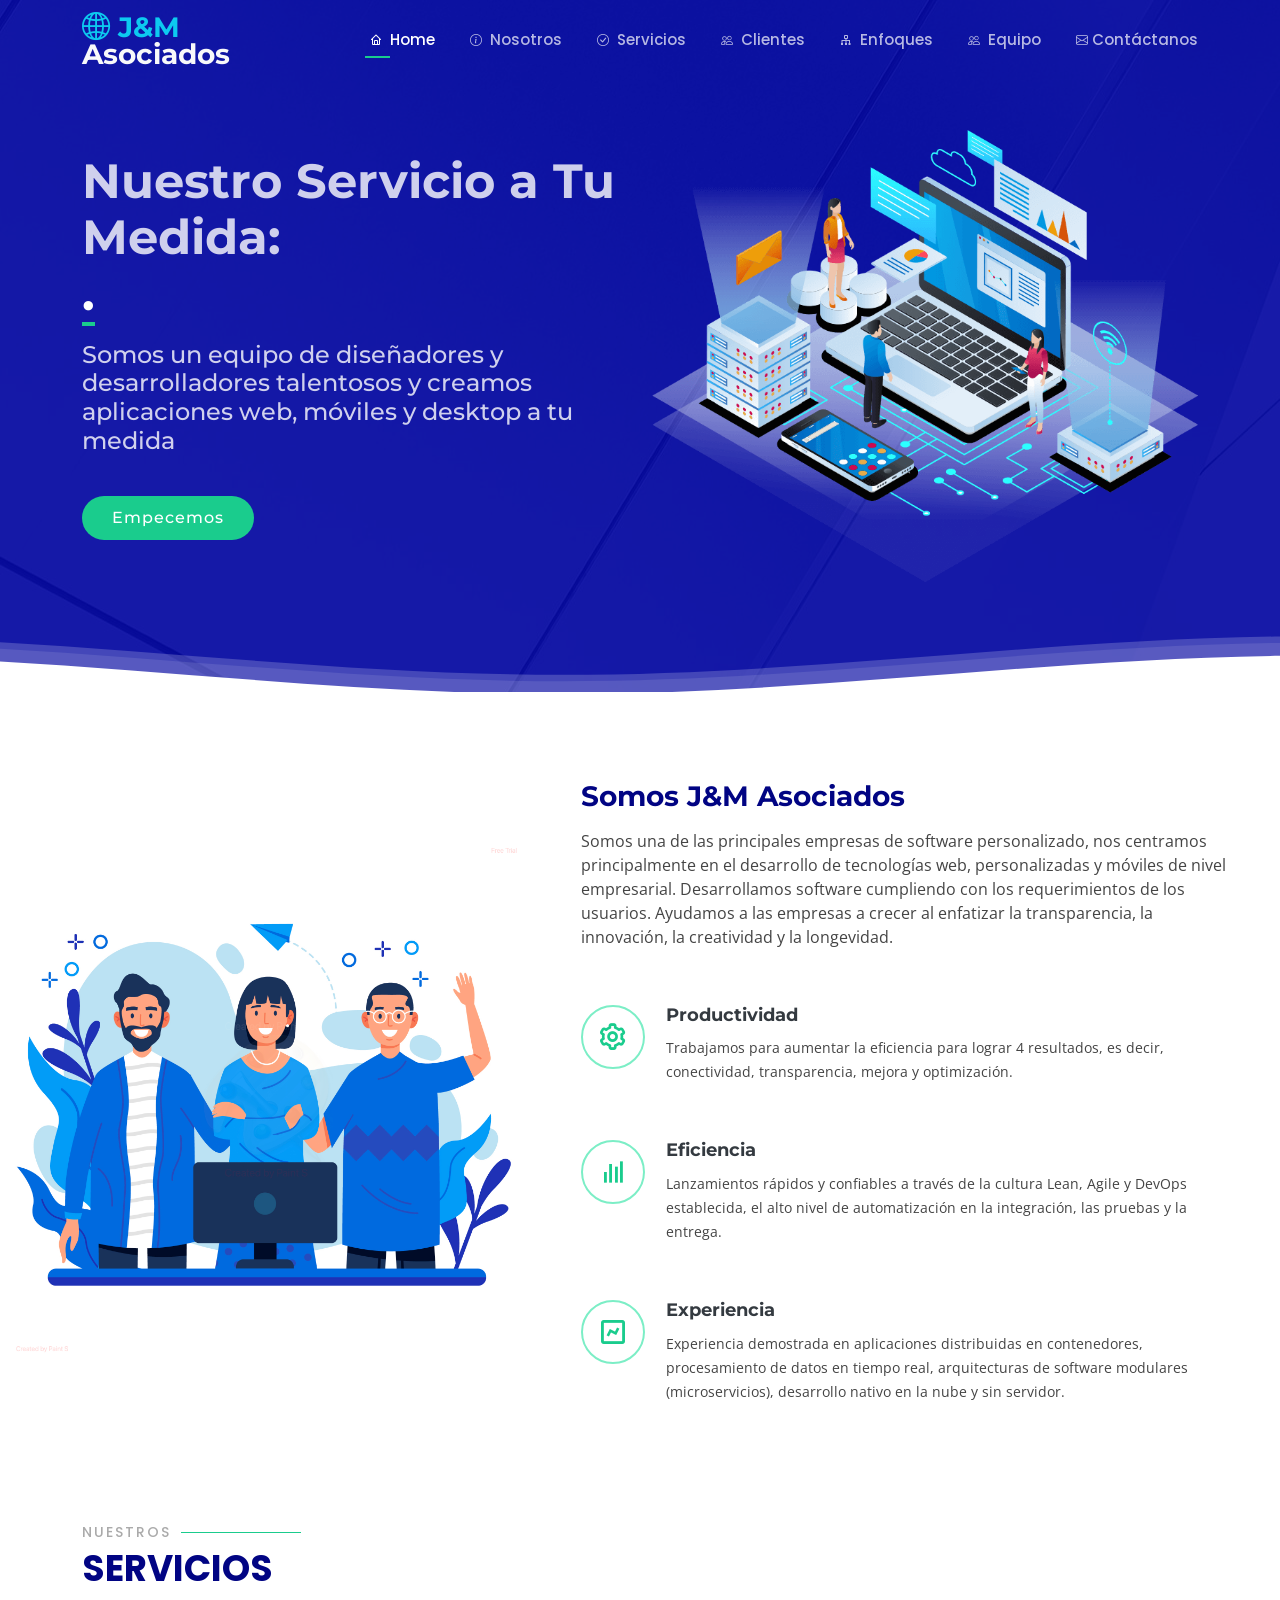
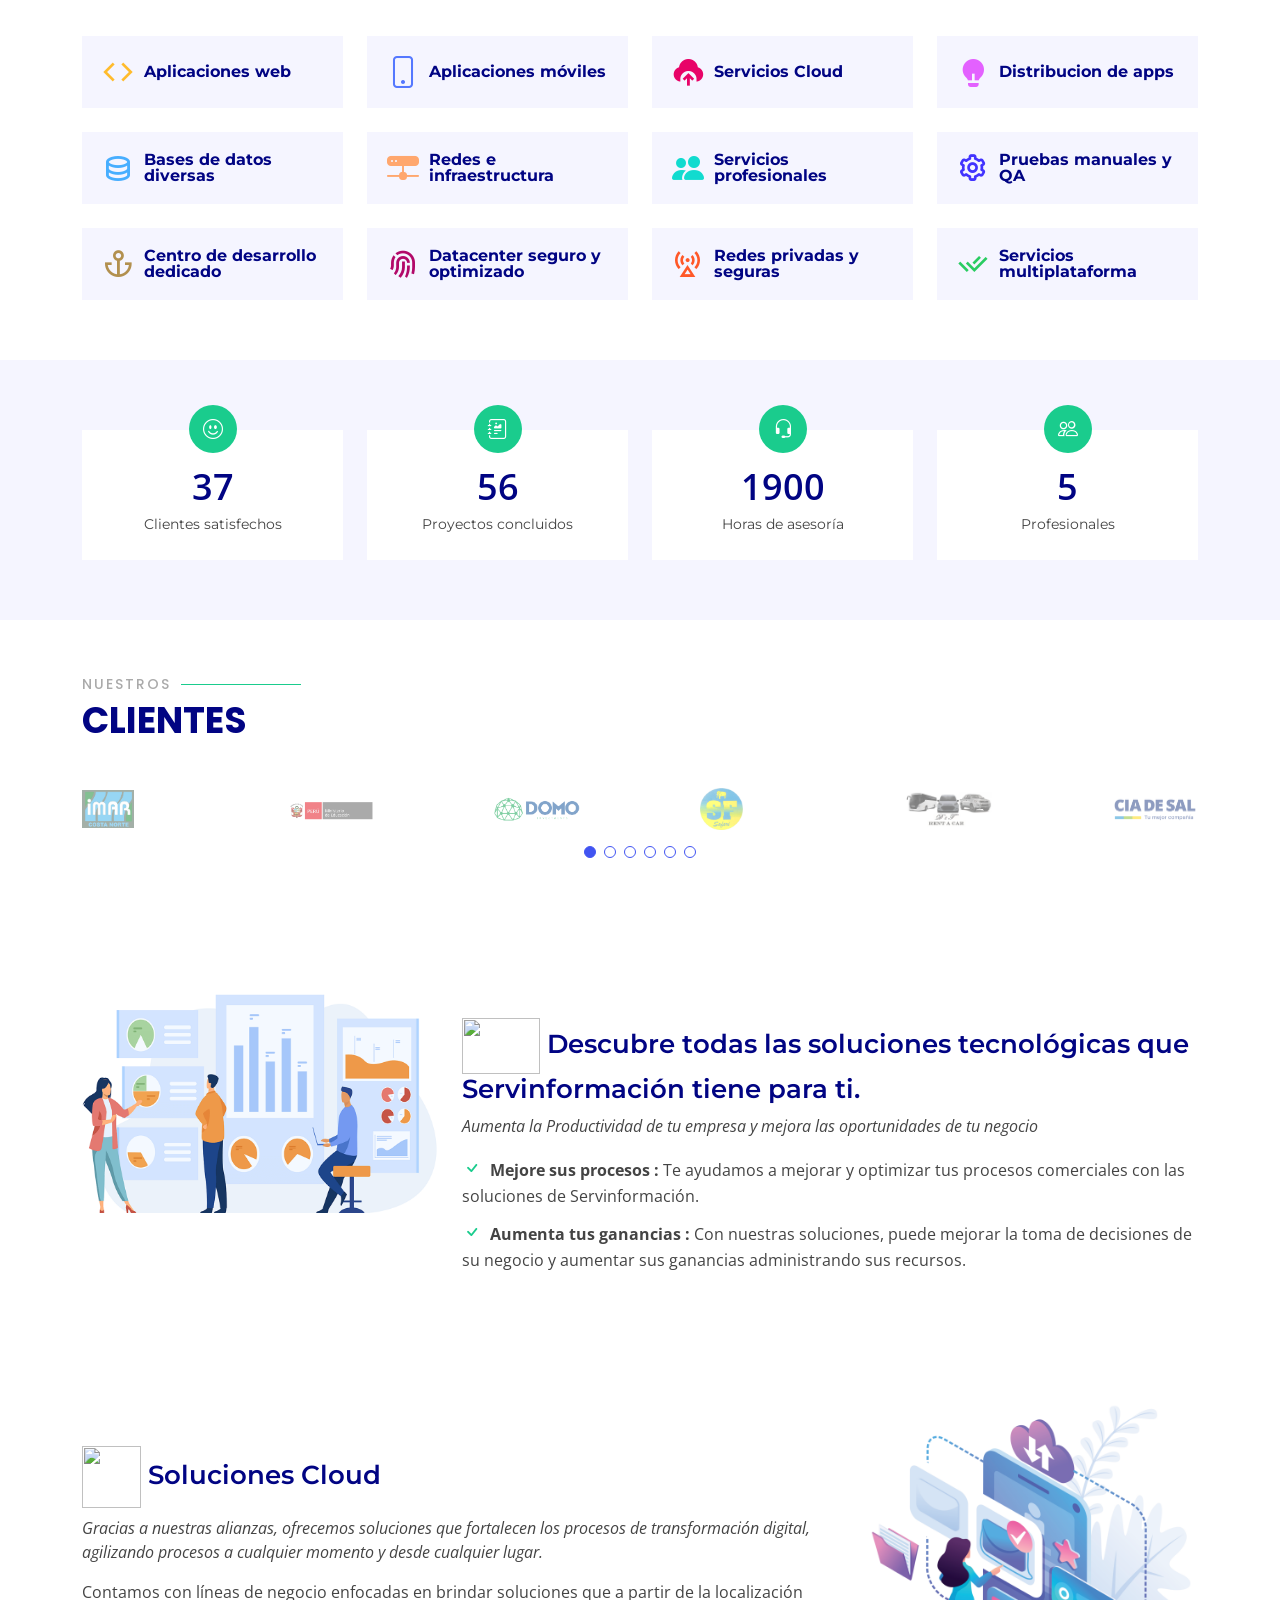
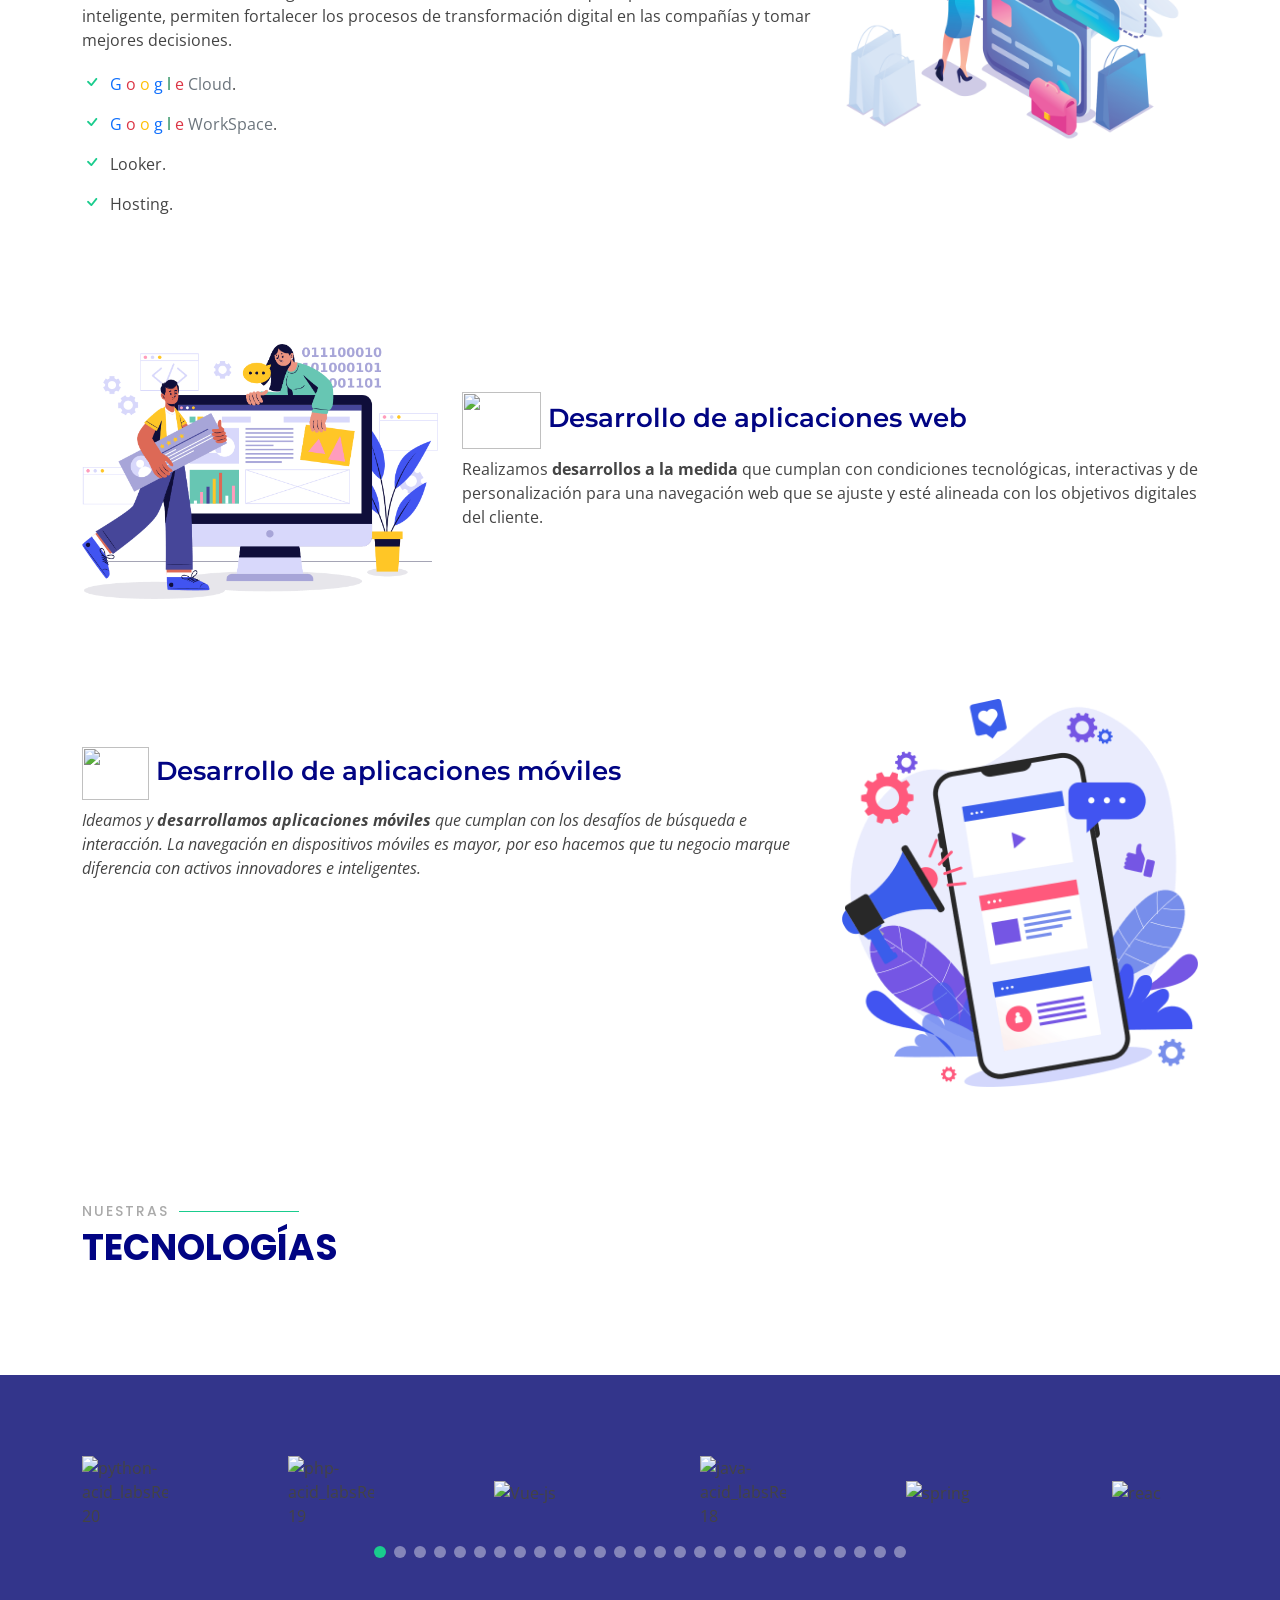
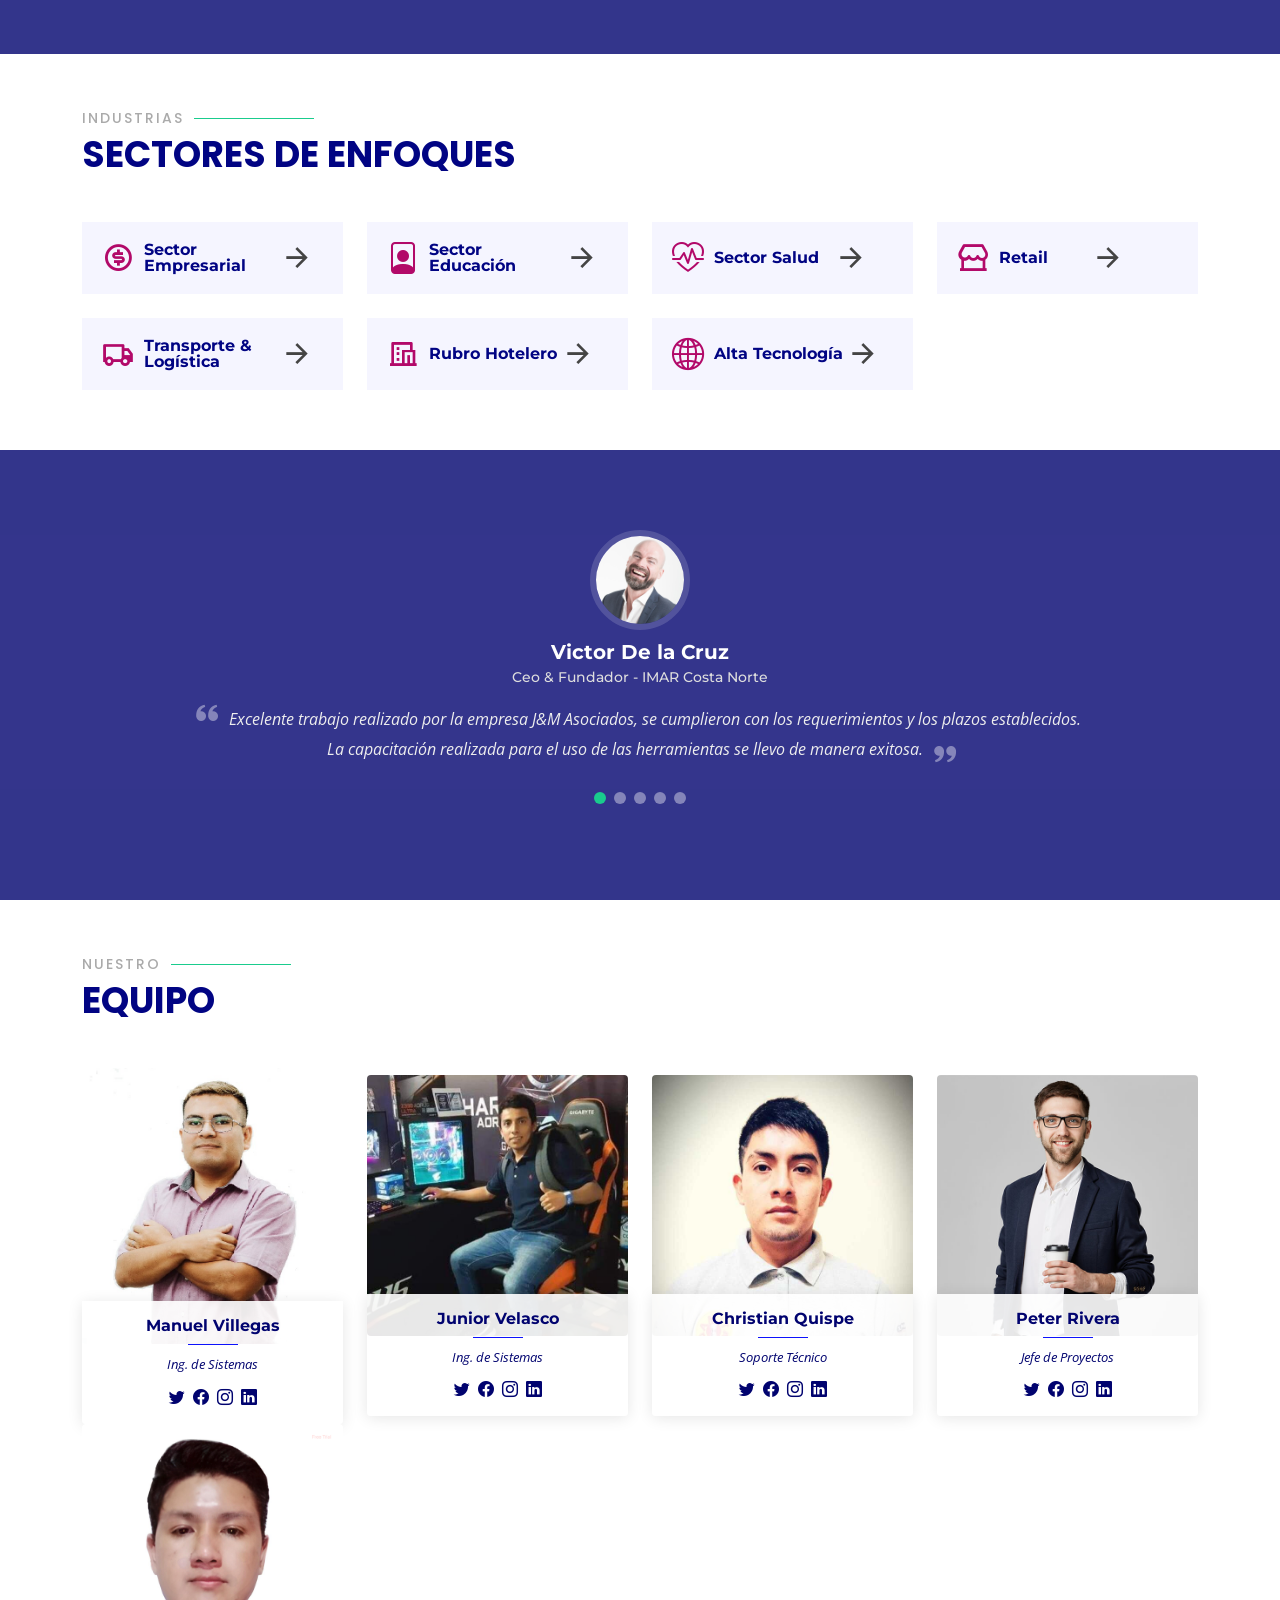
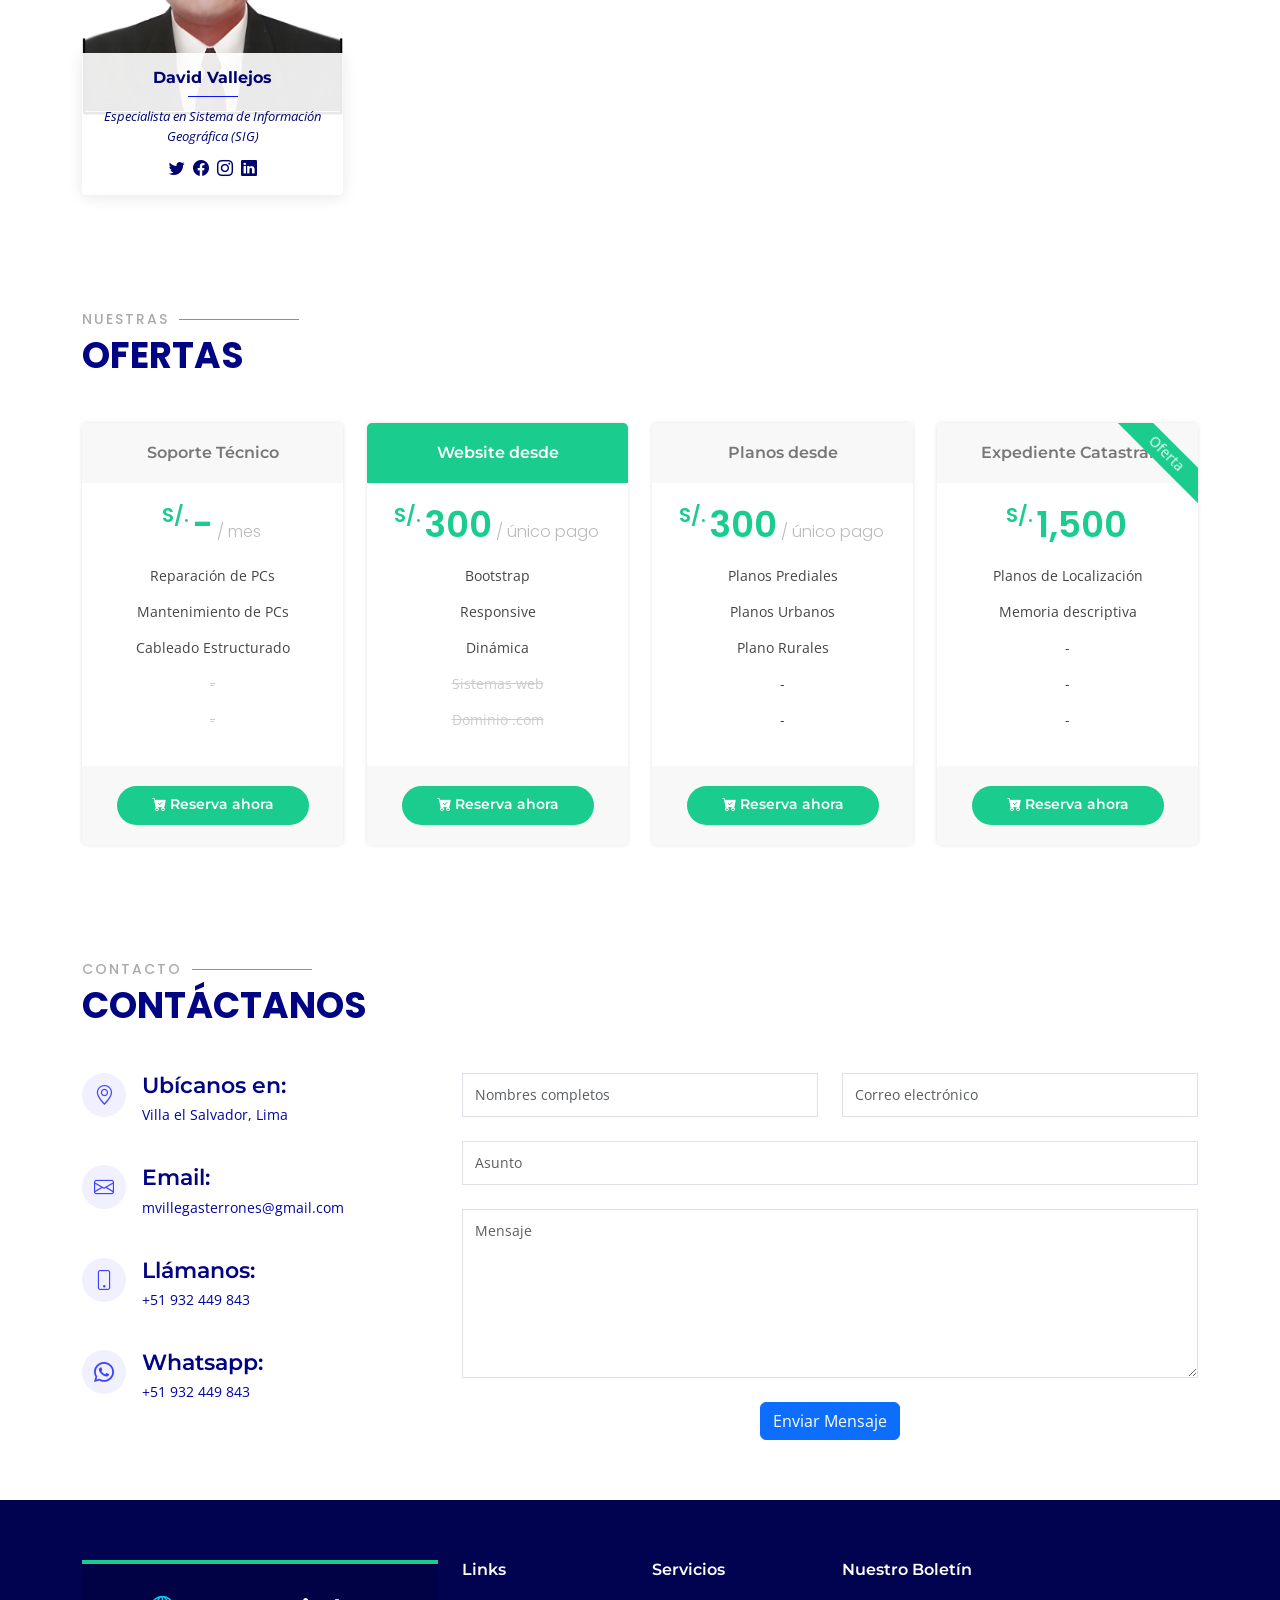
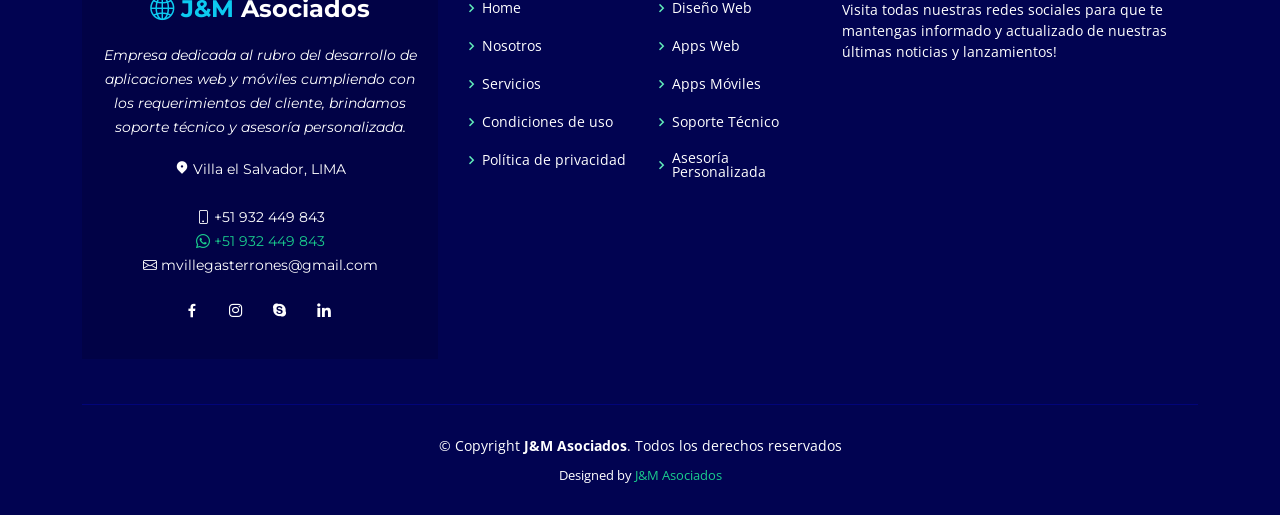
==== index.html @ 2ef1cf20 "Update index.html6" ====
<!DOCTYPE html>
<html lang="en">
<head>
  <!-- Google tag (gtag.js) -->
  <script async src="https://www.googletagmanager.com/gtag/js?id=G-1E6P4DG2W8"></script>
  <script>
    window.dataLayer = window.dataLayer || [];
    function gtag(){dataLayer.push(arguments);}
    gtag('js', new Date());
    gtag('config', 'G-1E6P4DG2W8');
  </script>
  <meta charset="utf-8">
  <meta content="J&M Asociados - Global Solutios" name="description" />
  <meta content="J&M Asociados - Soluciones Tecnológicas" property="og:title" />
  <meta content="Somos J&M Asociado - Global Solution & SolTech" property="og:description" />
  <meta content="assets/img/banner-1.png" property="og:image" />
  <meta content="" property="twitter:title" />
  <meta content="" property="twitter:description" />
  <meta content="assets/img/banner-1.png" property="twitter:image" />
  <meta property="og:type" content="website" />
  <meta content="summary_large_image" name="twitter:card" />
  <meta content="width=device-width, initial-scale=1" name="viewport" />
  <meta content="iykbLtZgGAvzxPObcNdrE7SB-0_AthZneXtanwTZV-g">
  <meta content="width=device-width, initial-scale=1.0" name="viewport">
  <title>J&M Asociados | Home</title>
  <meta content="J&M Asociados, Sistemas integrados, Soluciones Tecnológicas, Soluciones Generales, Asesoría Personalizada" name="keywords">
  <!-- Favicons -->
  <link href="assets/img/icon-logo/jym-icon.png" rel="icon">
  <link href="assets/img/icon-logo/jym-icon.png" rel="apple-touch-icon">
  <!-- Google Fonts -->
  <link
    href="https://fonts.googleapis.com/css?family=Open+Sans:300,300i,400,400i,600,600i,700,700i|Montserrat:300,300i,400,400i,500,500i,600,600i,700,700i|Poppins:300,300i,400,400i,500,500i,600,600i,700,700i" rel="stylesheet">
  <!-- Vendor CSS Files -->
  <link href="assets/vendor/aos/aos.css" rel="stylesheet">
  <link href="assets/vendor/bootstrap/css/bootstrap.min.css" rel="stylesheet">
  <link href="assets/vendor/bootstrap-icons/bootstrap-icons.css" rel="stylesheet">
  <link href="assets/vendor/boxicons/css/boxicons.min.css" rel="stylesheet">
  <link href="assets/vendor/glightbox/css/glightbox.min.css" rel="stylesheet">
  <link href="assets/vendor/remixicon/remixicon.css" rel="stylesheet">
  <link href="assets/vendor/swiper/swiper-bundle.min.css" rel="stylesheet">
  <link href="https://cdn.jsdelivr.net/npm/bootstrap@5.3.0-alpha1/dist/css/bootstrap.min.css" rel="stylesheet">

  <!-- Template Main CSS File -->
  <link href="assets/css/style.css" rel="stylesheet">

  <!-- =======================================================
  * Organizacion : J&M Asociados "Soluciones Generales"
  * Template URL : https://mvillegasterrones.github.io/info.empresa/index.html
  * Author       : Manuel Villegas
  * Creditos     : BootstrapMade.com
  * License      : https://mvillegasterrones.github.io/info.empresa/index.html
  * lastUPD      : 29.03.23
  ======================================================== -->
</head>

<body>

  <!-- ======= Header ======= -->
  <header id="header" class="fixed-top d-flex align-items-center
      header-transparent">
    <div class="container d-flex align-items-center justify-content-between">
      <div class="logo">
        <h1>
          <a href="index.html">
            <span class="text-info">
              <i class="bi bi-globe2 text-info"></i>
              <span class="text-info">J&M</span> <span class="text-light">Asociados</span>
              <!--<img src="assets/img/icon-logo/jym-logo-1.png" style="width: 100px;height: 80px;" alt="">-->
            </span>
          </a>
        </h1>
        <!-- Uncomment below if you prefer to use an image logo -->
        <!-- <a href="index.html"><img src="assets/img/logo.png" alt="" class="img-fluid"></a>-->
      </div>

      <nav id="navbar" class="navbar">
        <ul>
          <li><a class="nav-link scrollto active" href="#hero"><i class="bx
                  bx-home"></i>&nbsp; Home</a></li>
          <li><a class="nav-link scrollto" href="#about"><i class="bi
                  bi-info-circle"></i>&nbsp; Nosotros</a></li>
          <li><a class="nav-link scrollto" href="#features"><i class="bi
                  bi-check-circle"></i>&nbsp; Servicios</a></li>
          <li><a class="nav-link scrollto" href="#clients"><i class="bi
                  bi-people"></i>&nbsp; Clientes</a></li>
          <li><a class="nav-link scrollto" href="#enfoques"><i class="bx
                  bx-sitemap"></i>&nbsp; Enfoques</a></li>
          <li><a class="nav-link scrollto" href="#team"><i class="bi
                  bi-people"></i>&nbsp; Equipo</a></li>
          <!--<li class="dropdown"><a href="#"><span>Drop Down</span> <i class="bi bi-chevron-down"></i></a>
            <ul>
              <li><a href="#">Drop Down 1</a></li>
              <li class="dropdown"><a href="#"><span>Deep Drop Down</span> <i class="bi bi-chevron-right"></i></a>
                <ul>
                  <li><a href="#">Deep Drop Down 1</a></li>
                  <li><a href="#">Deep Drop Down 2</a></li>
                  <li><a href="#">Deep Drop Down 3</a></li>
                  <li><a href="#">Deep Drop Down 4</a></li>
                  <li><a href="#">Deep Drop Down 5</a></li>
                </ul>
              </li>
              <li><a href="#">Drop Down 2</a></li>
              <li><a href="#">Drop Down 3</a></li>
              <li><a href="#">Drop Down 4</a></li>
            </ul>
          </li>-->
          <li><a class="nav-link scrollto" href="#contact"><i class="bi
                  bi-envelope"></i>&nbsp;Contáctanos</a></li>
        </ul>
        <i class="bi bi-list mobile-nav-toggle"></i>
      </nav><!-- .navbar -->

    </div>
  </header><!-- End Header -->

  <!-- ======= Hero Section ======= -->
  <section id="hero">

    <div class="container">
      <div class="row justify-content-between">
        <div class="col-lg-6 pt-5 pt-lg-0 order-2 order-lg-1 d-flex
            align-items-center">
          <div data-aos="zoom-out">
            <!--<h1>Build Your Landing Page With <span>Bootstlander</span></h1>
            <h2>We are team of talented designers making websites with Bootstrap</h2>
            <div class="text-center text-lg-start">
              <a href="#about" class="btn-get-started scrollto">Get Started</a>
            </div>-->
            <h1>Nuestro Servicio a Tu Medida: <br><span class="auto-type">.</span></h1>
            <h2>Somos un equipo de diseñadores y desarrolladores talentosos y creamos
              aplicaciones web, móviles y desktop a tu medida</h2>
            <div class="text-center text-lg-start">
              <a href="#about" class="btn-get-started scrollto">Empecemos</a>
            </div>
          </div>
        </div>
        <div class="col-lg-6 order-1 order-lg-2 hero-img" data-aos="zoom-out" data-aos-delay="300">
          <img src="assets/img/hero-img2.png" class="img-fluid animated" alt="">
        </div>
      </div>
    </div>

    <svg class="hero-waves" xmlns="http://www.w3.org/2000/svg" xmlns:xlink="http://www.w3.org/1999/xlink"
      viewBox="0 24 150 28 " preserveAspectRatio="none">
      <defs>
        <path id="wave-path" d="M-160 44c30 0 58-18 88-18s 58 18 88 18 58-18 88-18 58 18 88 18 v44h-352z">
      </defs>
      <g class="wave1">
        <use xlink:href="#wave-path" x="50" y="3" fill="rgba(255,255,255,.1)">
      </g>
      <g class="wave2">
        <use xlink:href="#wave-path" x="50" y="0" fill="rgba(255,255,255,.2)">
      </g>
      <g class="wave3">
        <use xlink:href="#wave-path" x="50" y="9" fill="#fff">
      </g>
    </svg>

  </section><!-- End Hero -->

  <main id="main">

    <!-- ======= About Section ======= -->
    <section id="about" class="about">
      <div class="container-fluid">

        <div class="row">
          <div class="col-xl-5 col-lg-6 video-box d-flex justify-content-center align-items-stretch" data-aos="fade-right">
            <!--<a href="https://www.youtube.com/watch?v=StpBR2W8G5A" class="glightbox play-btn mb-4"></a>-->
          </div>

          <div class="col-xl-7 col-lg-6 icon-boxes d-flex flex-column
                      align-items-stretch justify-content-center py-5 px-lg-5" data-aos="fade-left">
            <h3>Somos J&M Asociados</h3>
            <p>
              Somos una de las principales empresas de software
              personalizado, nos centramos principalmente en el
              desarrollo de tecnologías web, personalizadas y móviles
              de nivel empresarial. Desarrollamos software cumpliendo
              con los requerimientos de los usuarios. Ayudamos a las
              empresas a crecer al enfatizar la transparencia, la
              innovación, la creatividad y la longevidad.
            </p>

            <div class="icon-box" data-aos="zoom-in" data-aos-delay="100">
              <div class="icon"><i class="bx bx-cog"></i></div>
              <h4 class="title"><a href="javascript:;">Productividad</a></h4>
              <p class="description">
                Trabajamos para aumentar la eficiencia para lograr 4
                resultados, es decir, conectividad, transparencia,
                mejora y optimización.
              </p>
            </div>

            <div class="icon-box" data-aos="zoom-in" data-aos-delay="200">
              <div class="icon"><i class="bx bx-bar-chart"></i></div>
              <h4 class="title"><a href="javascript:;">Eficiencia</a></h4>
              <p class="description">
                Lanzamientos rápidos y confiables a través de la
                cultura Lean, Agile y DevOps establecida, el alto
                nivel de automatización en la integración, las pruebas
                y la entrega.
              </p>
            </div>

            <div class="icon-box" data-aos="zoom-in" data-aos-delay="300">
              <div class="icon"><i class="bx bx-chart"></i></div>
              <h4 class="title"><a href="javascript:;">Experiencia</a></h4>
              <p class="description">
                Experiencia demostrada en aplicaciones distribuidas en
                contenedores, procesamiento de datos en tiempo real,
                arquitecturas de software modulares (microservicios),
                desarrollo nativo en la nube y sin servidor.
              </p>
            </div>

          </div>
        </div>

      </div>
    </section><!-- End About Section -->

    <!-- ======= Features Section ======= -->
    <section id="features" class="features">
      <div class="container">

        <div class="section-title" data-aos="fade-up">
          <h2>Nuestros</h2>
          <p>Servicios</p>
        </div>

        <div class="row" data-aos="fade-left">

          <div class="col-lg-3 col-md-4">
            <div class="icon-box" data-aos="zoom-in" data-aos-delay="50">
              <i class="ri-code-line" style="color: #ffbb2c;"></i>
              <h3><a href="javascript:;">Aplicaciones web</a></h3>
            </div>
          </div>
          <div class="col-lg-3 col-md-4 mt-4 mt-md-0">
            <div class="icon-box" data-aos="zoom-in" data-aos-delay="100">
              <!--<i class="ri-bar-chart-box-line" style="color: #5578ff;"></i>-->
              <i class="bi bi-phone" style="color: #5578ff;"></i>
              <h3><a href="javascript:;">Aplicaciones móviles</a></h3>
            </div>
          </div>
          <div class="col-lg-3 col-md-4 mt-4 mt-md-0">
            <div class="icon-box" data-aos="zoom-in" data-aos-delay="150">
              <!--<i class="ri-calendar-todo-line" style="color: #e80368;"></i>-->
              <i class="ri-upload-cloud-2-fill" style="color:
                          #e80368;"></i>
              <h3><a href="javascript:;">Servicios Cloud</a></h3>
            </div>
          </div>
          <div class="col-lg-3 col-md-4 mt-4 mt-lg-0">
            <div class="icon-box" data-aos="zoom-in" data-aos-delay="200">
              <!--<i class="ri-paint-brush-line" style="color: #e361ff;"></i>-->
              <i class="ri-lightbulb-fill" style="color: #e361ff;"></i>
              <h3><a href="javascript:;">Distribucion de apps</a></h3>
            </div>
          </div>
          <div class="col-lg-3 col-md-4 mt-4">
            <div class="icon-box" data-aos="zoom-in" data-aos-delay="250">
              <i class="ri-database-2-line" style="color: #47aeff;"></i>
              <h3><a href="javascript:;">Bases de datos diversas</a></h3>
            </div>
          </div>
          <div class="col-lg-3 col-md-4 mt-4">
            <div class="icon-box" data-aos="zoom-in" data-aos-delay="300">
              <!--<i class="ri-gradienter-line" style="color: #ffa76e;"></i>-->
              <i class="bi bi-hdd-network-fill" style="color:
                          #ffa76e;"></i>
              <h3><a href="javascript:;">Redes e infraestructura</a></h3>
            </div>
          </div>
          <div class="col-lg-3 col-md-4 mt-4">
            <div class="icon-box" data-aos="zoom-in" data-aos-delay="350">
              <!--<i class="ri-file-list-3-line" style="color: #11dbcf;"></i>-->
              <i class="bi bi-people-fill" style="color: #11dbcf;"></i>
              <h3><a href="javascript:;">Servicios profesionales</a></h3>
            </div>
          </div>
          <div class="col-lg-3 col-md-4 mt-4">
            <div class="icon-box" data-aos="zoom-in" data-aos-delay="400">
              <!--<i class="ri-price-tag-2-line" style="color: #4233ff;"></i>-->
              <i class="bx bx-cog" style="color: #4233ff;"></i>
              <h3><a href="javascript:;">Pruebas manuales y QA</a></h3>
            </div>
          </div>
          <div class="col-lg-3 col-md-4 mt-4">
            <div class="icon-box" data-aos="zoom-in" data-aos-delay="450">
              <i class="ri-anchor-line" style="color: #b2904f;"></i>
              <h3><a href="javascript:;">Centro de desarrollo dedicado</a></h3>
            </div>
          </div>
          <div class="col-lg-3 col-md-4 mt-4">
            <div class="icon-box" data-aos="zoom-in" data-aos-delay="500">
              <i class="ri-fingerprint-line" style="color: #b20969;"></i>
              <h3><a href="javascript:;">Datacenter seguro y
                  optimizado</a></h3>
            </div>
          </div>
          <div class="col-lg-3 col-md-4 mt-4">
            <div class="icon-box" data-aos="zoom-in" data-aos-delay="550">
              <i class="ri-base-station-line" style="color: #ff5828;"></i>
              <h3><a href="javascript:;">Redes privadas y seguras</a></h3>
            </div>
          </div>
          <div class="col-lg-3 col-md-4 mt-4">
            <div class="icon-box" data-aos="zoom-in" data-aos-delay="600">
              <i class="ri-check-double-fill" style="color: #29cc61;"></i>
              <h3><a href="javascript:;">Servicios multiplataforma</a></h3>
            </div>
          </div>
        </div>

      </div>
    </section><!-- End Features Section -->

    <!-- ======= Counts Section ======= -->
    <section id="counts" class="counts">
      <div class="container">

        <div class="row" data-aos="fade-up">

          <div class="col-lg-3 col-md-6">
            <div class="count-box">
              <i class="bi bi-emoji-smile"></i>
              <span data-purecounter-start="0" data-purecounter-end="37" data-purecounter-duration="1"
                class="purecounter"></span>
              <p>Clientes satisfechos</p>
            </div>
          </div>

          <div class="col-lg-3 col-md-6 mt-5 mt-md-0">
            <div class="count-box">
              <i class="bi bi-journal-richtext"></i>
              <span data-purecounter-start="0" data-purecounter-end="56" data-purecounter-duration="1"
                class="purecounter"></span>
              <p>Proyectos concluidos</p>
            </div>
          </div>

          <div class="col-lg-3 col-md-6 mt-5 mt-lg-0">
            <div class="count-box">
              <i class="bi bi-headset"></i>
              <span data-purecounter-start="0" data-purecounter-end="1900" data-purecounter-duration="1"
                class="purecounter"></span>
              <p>Horas de asesoría</p>
            </div>
          </div>

          <div class="col-lg-3 col-md-6 mt-5 mt-lg-0">
            <div class="count-box">
              <i class="bi bi-people"></i>
              <span data-purecounter-start="0" data-purecounter-end="5" data-purecounter-duration="1"
                class="purecounter"></span>
              <p>Profesionales</p>
            </div>
          </div>

        </div>

      </div>
    </section><!-- End Counts Section -->

    <section id="clients" class="clients">
      <div class="container" data-aos="fade-up">
        <div class="section-title" data-aos="fade-up">
          <h2>Nuestros</h2>
          <p>Clientes</p>
        </div>
        <div class="clients-slider swiper">
          <div class="swiper-wrapper align-items-center">

            <div class="swiper-slide"><img src="assets/img/imar-lg-1.png" class="img-fluid" alt="imar cn" style="width: 60%; height: auto;"></div>
            <div class="swiper-slide"><img src="assets/img/minedu-lg-2.png" class="img-fluid" alt="minedu"></div>
            <div class="swiper-slide"><img src="assets/img/domo-lg-2.png" class="img-fluid" alt="domo"></div>
            <div class="swiper-slide"><img src="assets/img/safari-lg-1.png" class="img-fluid" alt="safari" style="width: 50%; height: auto;"></div>
            <div class="swiper-slide"><img src="assets/img/dathisa-lg-2.png" class="img-fluid" alt="dathisa"></div>
            <div class="swiper-slide"><img src="assets/img/cia-lg-1.png" class="img-fluid" alt="cia"></div>

          </div>
          <div class="swiper-pagination"></div>
        </div>
      </div>
    </section><!-- End Clients Section -->

    <!-- ======= Details Section ======= -->
    <section id="details" class="details">
      <div class="container">

        <div class="row content">
          <div class="col-md-4" data-aos="fade-right">
            <img src="assets/img/details-11.png" class="img-fluid" alt="">
          </div>
          <div class="col-md-8 pt-4" data-aos="fade-up">
            <h3>
              <img decoding="async" width="78" height="56"
                src="https://weareacidlabs.com/wp-content/uploads/2022/09/proyectos-y-apicaciones-acid-labs5.svg"
                class="attachment-full size-full" alt="" loading="lazy">
              Descubre todas las soluciones tecnológicas que
              Servinformación tiene para ti.
            </h3>
            <p class="fst-italic">
              Aumenta la Productividad de tu empresa y mejora las
              oportunidades de tu negocio
            </p>
            <ul>
              <li><i class="bi bi-check"></i> <b>Mejore sus procesos :
                </b> Te ayudamos a mejorar y optimizar tus procesos
                comerciales con las soluciones de Servinformación.</li>
              <li><i class="bi bi-check"></i> <b>Aumenta tus ganancias
                  : </b> Con nuestras soluciones, puede mejorar la
                toma de decisiones de su negocio y aumentar sus
                ganancias administrando sus recursos.</li>
            </ul>
          </div>
        </div>

        <div class="row content">
          <div class="col-md-4 order-1 order-md-2" data-aos="fade-left">
            <img src="assets/img/details-2.png" class="img-fluid" alt="">
          </div>
          <div class="col-md-8 pt-5 order-2 order-md-1" data-aos="fade-up">
            <h3>
              <img decoding="async" width="59" height="62"
                src="https://weareacidlabs.com/wp-content/uploads/2022/09/proyectos-y-apicaciones-acid-labs7.svg"
                class="attachment-full size-full" alt="" loading="lazy">
              Soluciones Cloud
            </h3>
            <p class="fst-italic">
              Gracias a nuestras alianzas, ofrecemos soluciones que
              fortalecen los procesos de transformación digital,
              agilizando procesos a cualquier momento y desde
              cualquier lugar.
            </p>
            <p>
              Contamos con líneas de negocio enfocadas en brindar
              soluciones que a partir de la localización inteligente,
              permiten fortalecer los procesos de transformación
              digital en las compañías y tomar mejores decisiones.
            </p>
            <ul>
              <li><i class="bi bi-check"></i>
                <span class="text-primary">G</span>
                <span class="text-danger">o</span>
                <span class="text-warning">o</span>
                <span class="text-primary">g</span>
                <span class="text-success">l</span>
                <span class="text-danger">e</span>
                <span class="text-secondary">Cloud</span>.</li>
              <li><i class="bi bi-check"></i>
                <span class="text-primary">G</span>
                <span class="text-danger">o</span>
                <span class="text-warning">o</span>
                <span class="text-primary">g</span>
                <span class="text-success">l</span>
                <span class="text-danger">e</span>
                <span class="text-secondary">WorkSpace</span>.</li>
              <li><i class="bi bi-check"></i> Looker.</li>
              <li><i class="bi bi-check"></i> Hosting.</li>
            </ul>
          </div>
        </div>

        <div class="row content">
          <div class="col-md-4" data-aos="fade-right">
            <img src="assets/img/details-22.png" class="img-fluid" alt="">
          </div>
          <div class="col-md-8 pt-5" data-aos="fade-up">
            <h3><img decoding="async" width="79" height="57"
                src="https://weareacidlabs.com/wp-content/uploads/2022/09/proyectos-y-apicaciones-acid-labs8.svg"
                class="attachment-full size-full" alt="" loading="lazy"> Desarrollo de aplicaciones web</h3>
            <p>Realizamos <b>desarrollos a la medida</b> que cumplan
              con condiciones tecnológicas, interactivas y de
              personalización para una navegación web que se ajuste y
              esté alineada con los objetivos digitales del cliente.</p>
            <!--<ul>
              <li><i class="bi bi-check"></i> Ullamco laboris nisi ut aliquip ex ea commodo consequat.</li>
              <li><i class="bi bi-check"></i> Duis aute irure dolor in reprehenderit in voluptate velit.</li>
              <li><i class="bi bi-check"></i> Facilis ut et voluptatem aperiam. Autem soluta ad fugiat.</li>
            </ul>
            <p>
              Qui consequatur temporibus. Enim et corporis sit sunt harum praesentium suscipit ut voluptatem. Et nihil magni debitis consequatur est.
            </p>
            <p>
              Suscipit enim et. Ut optio esse quidem quam reiciendis esse odit excepturi. Vel dolores rerum soluta explicabo vel fugiat eum non.
            </p>-->
          </div>
        </div>

        <div class="row content">
          <div class="col-md-4 order-1 order-md-2" data-aos="fade-left">
            <img src="assets/img/details-333.png" class="img-fluid" alt="">
          </div>
          <div class="col-md-8 pt-5 order-2 order-md-1" data-aos="fade-up">
            <h3>
              <img decoding="async" width="67" height="53"
                src="https://weareacidlabs.com/wp-content/uploads/2022/09/proyectos-y-apicaciones-acid-labs6.svg"
                class="attachment-full size-full" alt="" loading="lazy">
              Desarrollo de aplicaciones móviles
            </h3>
            <p class="fst-italic">
              Ideamos y <b>desarrollamos aplicaciones móviles</b> que
              cumplan con los desafíos de búsqueda e interacción. La
              navegación en dispositivos móviles es mayor, por eso
              hacemos que tu negocio marque diferencia con activos
              innovadores e inteligentes.
            </p>
            <!--<p>
              Ullamco laboris nisi ut aliquip ex ea commodo consequat. Duis aute irure dolor in reprehenderit in voluptate
              velit esse cillum dolore eu fugiat nulla pariatur. Excepteur sint occaecat cupidatat non proident, sunt in
              culpa qui officia deserunt mollit anim id est laborum
            </p>
            <ul>
              <li><i class="bi bi-check"></i> Et praesentium laboriosam architecto nam .</li>
              <li><i class="bi bi-check"></i> Eius et voluptate. Enim earum tempore aliquid. Nobis et sunt consequatur. Aut repellat in numquam velit quo dignissimos et.</li>
              <li><i class="bi bi-check"></i> Facilis ut et voluptatem aperiam. Autem soluta ad fugiat.</li>
            </ul>-->
          </div>
        </div>

      </div>
    </section><!-- End Details Section -->

    <section id="tecnologias" class="clients mb-0">
      <div class="container" data-aos="fade-up">
        <div class="section-title" data-aos="fade-up">
          <h2 class="">Nuestras</h2>
          <p class="">Tecnologías</p>
        </div>
      </div>
    </section>
    <section id="tecnologias" class="testimonials mt-0">
      <div class="container" data-aos="fade-up">
        <!--<div class="section-title" data-aos="fade-up">
          <h2 class="text-secondary">Conoce</h2>
          <p class="text-white">Nuestras tecnologías digitales</p>
        </div>-->
        <div class="clients-slider swiper">
          <div class="swiper-wrapper align-items-center">

            <div class="swiper-slide">
              <img decoding="async"
                src="https://weareacidlabs.com/wp-content/uploads/2022/09/python-acid_labsRecurso-20.svg"
                class="img-fluid" alt="python-acid_labsRecurso 20">
            </div>
            <div class="swiper-slide">
              <img decoding="async"
                src="https://weareacidlabs.com/wp-content/uploads/2022/09/php-acid_labsRecurso-19.svg"
                alt="php-acid_labsRecurso 19" class="img-fluid" alt="">
            </div>
            <div class="swiper-slide">
              <img decoding="async"
                src="https://weareacidlabs.com/wp-content/uploads/2022/09/vue-js-acid_labsRecurso-19.svg"
                class="img-fluid" alt="Vue-js">
            </div>
            <div class="swiper-slide">
              <img decoding="async"
                src="https://weareacidlabs.com/wp-content/uploads/2022/09/java-acid_labsRecurso-18.svg"
                alt="java-acid_labsRecurso 18" class="img-fluid" alt="java">
            </div>
            <div class="swiper-slide">
              <img decoding="async"
                src="https://weareacidlabs.com/wp-content/uploads/2022/09/sping-boot-acid_labsRecurso-17.svg"
                class="img-fluid" alt="spring">
            </div>
            <div class="swiper-slide">
              <img decoding="async"
                src="https://weareacidlabs.com/wp-content/uploads/2022/09/react_acid_labsRecurso-16.svg"
                class="img-fluid" alt="reac">
            </div>
            <div class="swiper-slide">
              <img decoding="async"
                src="https://weareacidlabs.com/wp-content/uploads/2022/09/node-js-acid_labsRecurso-23.svg"
                class="img-fluid" alt="">
            </div>
            <div class="swiper-slide">
              <img decoding="async"
                src="https://weareacidlabs.com/wp-content/uploads/2022/09/net-acid_labsRecurso-22.svg" class="img-fluid"
                alt="">
            </div>
            <div class="swiper-slide">
              <img decoding="async"
                src="https://weareacidlabs.com/wp-content/uploads/2022/09/angular-acid_labsRecurso-21.svg"
                class="img-fluid" alt="">
            </div>
            <div class="swiper-slide">
              <img decoding="async"
                src="https://weareacidlabs.com/wp-content/uploads/2022/09/python-acid_labsRecurso-20.svg"
                class="img-fluid" alt="">
            </div>
            <div class="swiper-slide">
              <img decoding="async"
                src="https://weareacidlabs.com/wp-content/uploads/2022/09/php-acid_labsRecurso-19.svg" class="img-fluid"
                alt="">
            </div>
            <div class="swiper-slide">
              <img decoding="async"
                src="https://weareacidlabs.com/wp-content/uploads/2022/09/vue-js-acid_labsRecurso-19.svg"
                class="img-fluid" alt="">
            </div>
            <div class="swiper-slide">
              <img decoding="async"
                src="https://weareacidlabs.com/wp-content/uploads/2022/09/java-acid_labsRecurso-18.svg"
                class="img-fluid" alt="">
            </div>
            <div class="swiper-slide">
              <img decoding="async"
                src="https://weareacidlabs.com/wp-content/uploads/2022/09/sping-boot-acid_labsRecurso-17.svg"
                class="img-fluid" alt="">
            </div>
            <div class="swiper-slide">
              <img decoding="async"
                src="https://weareacidlabs.com/wp-content/uploads/2022/09/react_acid_labsRecurso-16.svg"
                class="img-fluid" alt="">
            </div>
            <div class="swiper-slide">
              <img decoding="async"
                src="https://weareacidlabs.com/wp-content/uploads/2022/09/node-js-acid_labsRecurso-23.svg"
                class="img-fluid" alt="">
            </div>
            <div class="swiper-slide">
              <img decoding="async"
                src="https://weareacidlabs.com/wp-content/uploads/2022/09/net-acid_labsRecurso-22.svg" class="img-fluid"
                alt="">
            </div>
            <div class="swiper-slide">
              <img decoding="async"
                src="https://weareacidlabs.com/wp-content/uploads/2022/09/angular-acid_labsRecurso-21.svg"
                class="img-fluid" alt="">
            </div>
            <div class="swiper-slide">
              <img decoding="async"
                src="https://weareacidlabs.com/wp-content/uploads/2022/09/python-acid_labsRecurso-20.svg"
                class="img-fluid" alt="">
            </div>
            <div class="swiper-slide">
              <img decoding="async"
                src="https://weareacidlabs.com/wp-content/uploads/2022/09/php-acid_labsRecurso-19.svg" class="img-fluid"
                alt="">
            </div>
            <div class="swiper-slide">
              <img decoding="async"
                src="https://weareacidlabs.com/wp-content/uploads/2022/09/vue-js-acid_labsRecurso-19.svg"
                class="img-fluid" alt="">
            </div>
            <div class="swiper-slide">
              <img src="./assets/img/autocad-1.png" class="img-fluid" alt="autocad-1">
            </div>
            <div class="swiper-slide">
              <img src="./assets/img/autocad-2.png" class="img-fluid" alt="autocad-2">
            </div>
            <div class="swiper-slide text-white">
              <img src="./assets/img/qgis-1.png" style="width: 60%;
                          height: auto;" class="img-fluid" alt="qgis-1">QGis
            </div>
            <div class="swiper-slide">
              <img src="./assets/img/gmapper-1.png" style="width: 60%;
                          height: auto;" class="img-fluid" alt="gmapper1-1">
            </div>
            <div class="swiper-slide text-white">
              <img src="./assets/img/gmaps.png" style="width: 50%;
                          height: auto;" class="img-fluid" alt="gmaps-1">
              GMaps
            </div>
            <div class="swiper-slide">
              <img src="./assets/img/agis-1.png" style="width: 60%;
                          height: auto;" class="img-fluid" alt="agis-1">
            </div>

          </div>
          <div class="swiper-pagination"></div>
        </div>
      </div>
    </section><!-- End Clients Section -->

    <!--<style>
      .elementor-widget-image-carousel .swiper-container{position:static}.elementor-widget-image-carousel .swiper-container .swiper-slide figure{line-height:inherit}.elementor-widget-image-carousel .swiper-slide{text-align:center}.elementor-image-carousel-wrapper:not(.swiper-container-initialized) .swiper-slide{max-width:calc(100% / var(--e-image-carousel-slides-to-show, 3))}</style>

    <div class="elementor-widget-container bg-success">
					<div class="elementor-image-carousel-wrapper swiper-container swiper-container-initialized swiper-container-horizontal" dir="ltr">
			<div class="elementor-image-carousel swiper-wrapper" style="transform: translate3d(-1800px, 0px, 0px); transition-duration: 0ms;"><div class="swiper-slide swiper-slide-duplicate swiper-slide-duplicate-prev" data-swiper-slide-index="3" style="width: 80px; margin-right: 100px;"><figure class="swiper-slide-inner"><img decoding="async" class="swiper-slide-image" src=""></figure></div><div class="swiper-slide swiper-slide-duplicate swiper-slide-duplicate-active" data-swiper-slide-index="4" style="width: 80px; margin-right: 100px;"><figure class="swiper-slide-inner"><img decoding="async" class="swiper-slide-image" src="" alt="php-acid_labsRecurso 19"></figure></div><div class="swiper-slide swiper-slide-duplicate swiper-slide-duplicate-next" data-swiper-slide-index="5" style="width: 80px; margin-right: 100px;"><figure class="swiper-slide-inner"><img decoding="async" class="swiper-slide-image" src="" alt="vue-js-acid_labsRecurso 19"></figure></div><div class="swiper-slide swiper-slide-duplicate" data-swiper-slide-index="6" style="width: 80px; margin-right: 100px;"><figure class="swiper-slide-inner"><img decoding="async" class="swiper-slide-image" src=""></figure></div><div class="swiper-slide swiper-slide-duplicate" data-swiper-slide-index="7" style="width: 80px; margin-right: 100px;"><figure class="swiper-slide-inner"><img decoding="async" class="swiper-slide-image" src="" alt="sping-boot-acid_labsRecurso 17"></figure></div><div class="swiper-slide swiper-slide-duplicate" data-swiper-slide-index="8" style="width: 80px; margin-right: 100px;"><figure class="swiper-slide-inner"><img decoding="async" class="swiper-slide-image" src="" alt="react_acid_labsRecurso 16"></figure></div>
								<div class="swiper-slide" data-swiper-slide-index="0" style="width: 80px; margin-right: 100px;"><figure class="swiper-slide-inner"><img decoding="async" class="swiper-slide-image" src="" alt="node-js-acid_labsRecurso 23"></figure></div><div class="swiper-slide" data-swiper-slide-index="1" style="width: 80px; margin-right: 100px;"><figure class="swiper-slide-inner"><img decoding="async" class="swiper-slide-image" src="" alt=".net-acid_labsRecurso 22"></figure></div><div class="swiper-slide" data-swiper-slide-index="2" style="width: 80px; margin-right: 100px;"><figure class="swiper-slide-inner"><img decoding="async" class="swiper-slide-image" src="" alt="angular-acid_labsRecurso 21"></figure></div><div class="swiper-slide swiper-slide-prev" data-swiper-slide-index="3" style="width: 80px; margin-right: 100px;"><figure class="swiper-slide-inner"><img decoding="async" class="swiper-slide-image" src="" alt="python-acid_labsRecurso 20"></figure></div><div class="swiper-slide swiper-slide-active" data-swiper-slide-index="4" style="width: 80px; margin-right: 100px;"><figure class="swiper-slide-inner"><img decoding="async" class="swiper-slide-image" src="" alt="php-acid_labsRecurso 19"></figure></div><div class="swiper-slide swiper-slide-next" data-swiper-slide-index="5" style="width: 80px; margin-right: 100px;"><figure class="swiper-slide-inner"><img decoding="async" class="swiper-slide-image" src="" alt="vue-js-acid_labsRecurso 19"></figure></div><div class="swiper-slide" data-swiper-slide-index="6" style="width: 80px; margin-right: 100px;"><figure class="swiper-slide-inner"><img decoding="async" class="swiper-slide-image" src="" alt="java-acid_labsRecurso 18"></figure></div><div class="swiper-slide" data-swiper-slide-index="7" style="width: 80px; margin-right: 100px;"><figure class="swiper-slide-inner"><img decoding="async" class="swiper-slide-image" src="" alt="sping-boot-acid_labsRecurso 17"></figure></div><div class="swiper-slide" data-swiper-slide-index="8" style="width: 80px; margin-right: 100px;"><figure class="swiper-slide-inner"><img decoding="async" class="swiper-slide-image" src="" alt="react_acid_labsRecurso 16"></figure></div>			<div class="swiper-slide swiper-slide-duplicate" data-swiper-slide-index="0" style="width: 80px; margin-right: 100px;"><figure class="swiper-slide-inner"><img decoding="async" class="swiper-slide-image" src="" alt="node-js-acid_labsRecurso 23"></figure></div><div class="swiper-slide swiper-slide-duplicate" data-swiper-slide-index="1" style="width: 80px; margin-right: 100px;"><figure class="swiper-slide-inner"><img decoding="async" class="swiper-slide-image" src="" alt=".net-acid_labsRecurso 22"></figure></div><div class="swiper-slide swiper-slide-duplicate" data-swiper-slide-index="2" style="width: 80px; margin-right: 100px;"><figure class="swiper-slide-inner"><img decoding="async" class="swiper-slide-image" src="" alt="angular-acid_labsRecurso 21"></figure></div><div class="swiper-slide swiper-slide-duplicate swiper-slide-duplicate-prev" data-swiper-slide-index="3" style="width: 80px; margin-right: 100px;"><figure class="swiper-slide-inner"><img decoding="async" class="swiper-slide-image" src="" alt="python-acid_labsRecurso 20"></figure></div><div class="swiper-slide swiper-slide-duplicate swiper-slide-duplicate-active" data-swiper-slide-index="4" style="width: 80px; margin-right: 100px;"><figure class="swiper-slide-inner"><img decoding="async" class="swiper-slide-image" src="" alt="php-acid_labsRecurso 19"></figure></div><div class="swiper-slide swiper-slide-duplicate swiper-slide-duplicate-next" data-swiper-slide-index="5" style="width: 80px; margin-right: 100px;"><figure class="swiper-slide-inner"><img decoding="async" class="swiper-slide-image" src="" alt="vue-js-acid_labsRecurso 19"></figure></div></div>
								div class="elementor-swiper-button elementor-swiper-button-prev" tabindex="0" role="button" aria-label="Previous slide">
						<i aria-hidden="true" class="fas fa-caret-square-left"></i>						<span class="elementor-screen-only">Anterior</span>
					</div>
					<div class="elementor-swiper-button elementor-swiper-button-next" tabindex="0" role="button" aria-label="Next slide">
						<i aria-hidden="true" class="fas fa-caret-square-right"></i>						<span class="elementor-screen-only">Siguiente</span>
					</div>
									<span class="swiper-notification" aria-live="assertive" aria-atomic="true"></span></div>
				</div>-->
    <!-- ======= Enfoques ======= -->
    <section id="enfoques" class="features">
      <div class="container">

        <div class="section-title" data-aos="fade-up">
          <h2>Industrias</h2>
          <p>Sectores de Enfoques</p>
        </div>

        <div class="row" data-aos="fade-left">

          <div class="col-lg-3 col-md-4 aos-animate" data-bs-toggle="modal" data-bs-target="#modal_empresarial">
            <div class="icon-box seleccionado" data-aos="zoom-in" data-aos-delay="50">
              <i class="ri-money-dollar-circle-line" style="color: #b20969;"></i>
              <h3><a href="javascript:;">Sector Empresarial</a></h3>
              <i class="ri-arrow-right-line m-lg-auto"></i>
            </div>
          </div>

          <div class="col-lg-3 col-md-4 mt-4 mt-md-0" data-bs-toggle="modal" data-bs-target="#modal_educacion">
            <div class="icon-box seleccionado" data-aos="zoom-in" data-aos-delay="50">
              <i class="bi bi-file-person" style="color: #b20969;"></i>
              <h3><a href="javascript:;">Sector Educación</a></h3>
              <i class="ri-arrow-right-line m-lg-auto"></i>
            </div>
          </div>

          <div class="col-lg-3 col-md-4 mt-4 mt-md-0">
            <div class="icon-box seleccionado" data-aos="zoom-in" data-aos-delay="50">
              <i class="bi bi-heart-pulse" style="color: #b20969;"></i>
              <h3><a href="javascript:;">Sector Salud</a></h3>
              <i class="ri-arrow-right-line m-lg-auto"></i>
            </div>
          </div>

          <div class="col-lg-3 col-md-4 mt-4 mt-md-0" data-bs-toggle="modal" data-bs-target="#modal_retail">
            <div class="icon-box seleccionado" data-aos="zoom-in" data-aos-delay="50">
              <i class="ri-store-2-line" style="color: #b20969;"></i>
              <h3><a href="javascript:;">Retail</a></h3>
              <i class="ri-arrow-right-line m-lg-auto"></i>
            </div>
          </div>

          <div class="col-lg-3 col-md-4 mt-4">
            <div class="icon-box seleccionado" data-aos="zoom-in" data-aos-delay="50" data-bs-toggle="modal"
              data-bs-target="#modal_transporte">
              <i class="ri-truck-line" style="color: #b20969;"></i>
              <h3><a href="javascript:;">Transporte & Logística</a></h3>
              <i class="ri-arrow-right-line m-lg-auto"></i>
            </div>
          </div>

          <div class="col-lg-3 col-md-4 mt-4">
            <div class="icon-box seleccionado" data-aos="zoom-in" data-aos-delay="50">
              <i class="ri-hotel-line" style="color: #b20969;"></i>
              <h3><a href="javascript:;">Rubro Hotelero</a></h3>
              <i class="ri-arrow-right-line m-lg-auto"></i>
            </div>
          </div>

          <div class="col-lg-3 col-md-4 mt-4">
            <div class="icon-box seleccionado" data-aos="zoom-in" data-aos-delay="50" data-bs-toggle="modal"
              data-bs-target="#modal_h_tech">
              <i class="bi bi-globe2" style="color: #b20969;"></i>
              <h3><a href="javascript:;">Alta Tecnología</a></h3>
              <i class="ri-arrow-right-line m-lg-auto"></i>
            </div>
          </div>
        </div>
      </div>
    </section><!-- FIN DE ENFOQUES -->

    <!-- ======= Testimonials Section ======= -->
    <section id="testimonials" class="testimonials">
      <div class="container">

        <div class="testimonials-slider swiper" data-aos="fade-up" data-aos-delay="100">
          <div class="swiper-wrapper">

            <div class="swiper-slide">
              <div class="testimonial-item">
                <img src="assets/img/testimonials/testimonials-1.jpg" class="testimonial-img" alt="">
                <!--<img src="assets/img/minedu-lg-1.png" class="testimonial-img" alt="">-->
                <h3>Victor De la Cruz</h3>
                <h4>Ceo &amp; Fundador - IMAR Costa Norte</h4>
                <p>
                  <i class="bx bxs-quote-alt-left quote-icon-left"></i>
                  Excelente trabajo realizado por la empresa J&M
                  Asociados, se cumplieron con los requerimientos y
                  los plazos establecidos. La capacitación realizada
                  para el uso de las herramientas se llevo de manera
                  exitosa.
                  <i class="bx bxs-quote-alt-right quote-icon-right"></i>
                </p>
              </div>
            </div><!-- End testimonial item -->

            <div class="swiper-slide">
              <div class="testimonial-item">
                <img src="assets/img/testimonials/testimonials-2.jpg" class="testimonial-img" alt="">
                <h3>Marilyn Tuya</h3>
                <h4>CEO - Domo SAC</h4>
                <p>
                  <i class="bx bxs-quote-alt-left quote-icon-left"></i>
                  DOMO SAC se encuentra satisfecho con el trabajo
                  realizado por los colaboradores de J&M Asociados,
                  cumplieron con los requerimientos solicitados.
                  <i class="bx bxs-quote-alt-right quote-icon-right"></i>
                </p>
              </div>
            </div><!-- End testimonial item -->

            <div class="swiper-slide">
              <div class="testimonial-item">
                <img src="assets/img/testimonials/testimonials-3.jpg" class="testimonial-img" alt="">
                <h3>Vivian Nomberto</h3>
                <h4>Diseñadora - CIA de SAL</h4>
                <p>
                  <i class="bx bxs-quote-alt-left quote-icon-left"></i>
                  J&M Asociados son una empresa competente y
                  responsable, cumplen con los requerimientos y plazos
                  establecidos, por lo que nos encontramos satifechos
                  con el trabajo realizado.
                  <i class="bx bxs-quote-alt-right quote-icon-right"></i>
                </p>
              </div>
            </div><!-- End testimonial item -->

            <div class="swiper-slide">
              <div class="testimonial-item">
                <img src="assets/img/testimonials/testimonials-4.jpg" class="testimonial-img" alt="">
                <h3>José Sernaqué</h3>
                <h4>Gerente Gral. - DATHISA SAC</h4>
                <p>
                  <i class="bx bxs-quote-alt-left quote-icon-left"></i>
                  Perfecto trabajo realizado por parte de J&M
                  Asociados, DATHISA SAC quedo conforme y satifecho
                  con la propuesta, diseño, desarrollo e implementación
                  del WebSite de nuestra empresa.
                  <i class="bx bxs-quote-alt-right quote-icon-right"></i>
                </p>
              </div>
            </div><!-- End testimonial item -->

            <div class="swiper-slide">
              <div class="testimonial-item">
                <img src="assets/img/testimonials/testimonials-5.jpg" class="testimonial-img" alt="">
                <h3>Carlos Albarado</h3>
                <h4>Administrador - SAFARI Imports SAC</h4>
                <p>
                  <i class="bx bxs-quote-alt-left quote-icon-left"></i>
                  El sistema elaborado por J&M Asociados cumple con lo
                  solicitado, ordenando nuestros procesos y
                  realizarlos de manera ágil y poder centralizar
                  nuestra informacion en un solo Datacenter y poder
                  acceder a ella de forma sencilla.
                  <i class="bx bxs-quote-alt-right quote-icon-right"></i>
                </p>
              </div>
            </div><!-- End testimonial item -->

          </div>
          <div class="swiper-pagination"></div>
        </div>

      </div>
    </section><!-- End Testimonials Section -->

    <!-- ======= Team Section ======= -->
    <section id="team" class="team">
      <div class="container">

        <div class="section-title" data-aos="fade-up">
          <h2>Nuestro</h2>
          <p>Equipo</p>
        </div>

        <div class="row" data-aos="fade-left" style="align-content: center !important; align-items: center !important; align-self: center !important;">

          <div class="col-lg-3 col-md-6">
            <div class="member" data-aos="zoom-in" data-aos-delay="100">
              <div class="pic"><img src="assets/img/team/manuel-2.png" class="img-fluid" alt=""></div>
              <div class="member-info">
                <h4>Manuel Villegas</h4>
                <span>Ing. de Sistemas</span>
                <div class="social">
                  <a href="javascript:;"><i class="bi bi-twitter"></i></a>
                  <a href="javascript:;"><i class="bi bi-facebook"></i></a>
                  <a href="javascript:;"><i class="bi bi-instagram"></i></a>
                  <a href="javascript:;"><i class="bi bi-linkedin"></i></a>
                </div>
              </div>
            </div>
          </div>

          <div class="col-lg-3 col-md-6 mt-5 mt-md-0">
            <div class="member" data-aos="zoom-in" data-aos-delay="200">
              <div class="pic"><img src="assets/img/team/2_junior.png" class="img-fluid" alt=""></div>
              <div class="member-info">
                <h4>Junior Velasco</h4>
                <span>Ing. de Sistemas</span>
                <div class="social">
                  <a href="javascript:;"><i class="bi bi-twitter"></i></a>
                  <a href="javascript:;"><i class="bi bi-facebook"></i></a>
                  <a href="javascript:;"><i class="bi bi-instagram"></i></a>
                  <a href="javascript:;"><i class="bi bi-linkedin"></i></a>
                </div>
              </div>
            </div>
          </div>

          <div class="col-lg-3 col-md-6 mt-5 mt-lg-0">
            <div class="member" data-aos="zoom-in" data-aos-delay="300">
              <div class="pic"><img src="assets/img/team/3_christian.png" class="img-fluid" alt=""></div>
              <div class="member-info">
                <h4>Christian Quispe</h4>
                <span>Soporte Técnico</span>
                <div class="social">
                  <a href="javascript:;"><i class="bi bi-twitter"></i></a>
                  <a href="javascript:;"><i class="bi bi-facebook"></i></a>
                  <a href="javascript:;"><i class="bi bi-instagram"></i></a>
                  <a href="javascript:;"><i class="bi bi-linkedin"></i></a>
                </div>
              </div>
            </div>
          </div>

          <div class="col-lg-3 col-md-6 mt-5 mt-lg-0">
            <div class="member" data-aos="zoom-in" data-aos-delay="400">
              <div class="pic"><img src="assets/img/team/team-3.jpg" class="img-fluid" alt=""></div>
              <div class="member-info">
                <h4>Peter Rivera</h4>
                <span>Jefe de Proyectos</span>
                <div class="social">
                  <a href="javascript:;"><i class="bi bi-twitter"></i></a>
                  <a href="javascript:;"><i class="bi bi-facebook"></i></a>
                  <a href="javascript:;"><i class="bi bi-instagram"></i></a>
                  <a href="javascript:;"><i class="bi bi-linkedin"></i></a>
                </div>
              </div>
            </div>
          </div>

          <div class="col-lg-3 col-md-6 mt-5 mt-lg-0">
            <div class="member" data-aos="zoom-in" data-aos-delay="400">
              <div class="pic"><img src="assets/img/team/rogger-1.png" class="img-fluid" alt=""></div>
              <div class="member-info">
                <h4>David Vallejos</h4>
                <span>Especialista en Sistema de Información
                  Geográfica (SIG)</span>
                <div class="social">
                  <a href="javascript:;"><i class="bi bi-twitter"></i></a>
                  <a href="javascript:;"><i class="bi bi-facebook"></i></a>
                  <a href="javascript:;"><i class="bi bi-instagram"></i></a>
                  <a href="javascript:;"><i class="bi bi-linkedin"></i></a>
                </div>
              </div>
            </div>
          </div>

        </div>

      </div>
    </section><!-- End Team Section -->

    <!-- ======= Pricing Section OCULTO HASTA QUE SE PRESENTEN OFERTAS ======= -->
    <section id="pricing" class="pricing">
      <div class="container">

        <div class="section-title" data-aos="fade-up">
          <h2>Nuestras</h2>
          <p>Ofertas</p>
        </div>

        <div class="row" data-aos="fade-left">

          <div class="col-lg-3 col-md-6">
            <div class="box" data-aos="zoom-in" data-aos-delay="100">
              <h3>Soporte Técnico</h3>
              <h4><sup>S/.</sup>-<span> / mes</span></h4>
              <ul>
                <li>Reparación de PCs</li>
                <li>Mantenimiento de PCs</li>
                <li>Cableado Estructurado</li>
                <li class="na">-</li>
                <li class="na">-</li>
              </ul>
              <div class="btn-wrap">
                <a href="https://wa.link/mb5z6k" target="_blank" class="btn-buy">
                  <i class="bi bi-cart-check-fill"></i>
                  Reserva ahora
                </a>
              </div>
            </div>
          </div>

          <div class="col-lg-3 col-md-6 mt-4 mt-md-0">
            <div class="box featured" data-aos="zoom-in" data-aos-delay="200">
              <h3>Website desde</h3>
              <h4><sup>S/.</sup>300<span> / único pago</span></h4>
              <ul>
                <li>Bootstrap</li>
                <li>Responsive</li>
                <li>Dinámica</li>
                <li class="na">Sistemas web</li>
                <li class="na">Dominio .com</li>
              </ul>
              <div class="btn-wrap">
                <a href="https://wa.link/mb5z6k" target="_blank" class="btn-buy">
                  <i class="bi bi-cart-check-fill"></i>
                  Reserva ahora
                </a>
              </div>
            </div>
          </div>

          <div class="col-lg-3 col-md-6 mt-4 mt-lg-0">
            <div class="box" data-aos="zoom-in" data-aos-delay="300">
              <h3>Planos desde</h3>
              <h4><sup>S/.</sup>300<span> / único pago</span></h4>
              <ul>
                <li>Planos Prediales</li>
                <li>Planos Urbanos</li>
                <li>Plano Rurales</li>
                <li>-</li>
                <li>-</li>
              </ul>
              <div class="btn-wrap">
                <a href="https://wa.link/mb5z6k" target="_blank" class="btn-buy">
                  <i class="bi bi-cart-check-fill"></i>
                  Reserva ahora
                </a>
              </div>
            </div>
          </div>

          <div class="col-lg-3 col-md-6 mt-4 mt-lg-0">
            <div class="box" data-aos="zoom-in" data-aos-delay="400">
              <span class="advanced">Oferta</span>
              <h3>Expediente Catastral</h3>
              <h4><sup>S/.</sup>1,500<span></span></h4>
              <ul>
                <li>Planos de Localización</li>
                <li>Memoria descriptiva</li>
                <li>-</li>
                <li>-</li>
                <li>-</li>
              </ul>
              <div class="btn-wrap">
                <a href="https://wa.link/mb5z6k" target="_blank" class="btn-buy">
                  <i class="bi bi-cart-check-fill"></i>
                  Reserva ahora
                </a>
              </div>
            </div>
          </div>

        </div>
      </div>
    </section><!-- End Pricing Section -->

    <!-- ======= Contact Section ======= -->
    <section id="contact" class="contact">
      <div class="container">

        <div class="section-title" data-aos="fade-up">
          <h2>Contacto</h2>
          <p>Contáctanos</p>
        </div>

        <div class="row">

          <div class="col-lg-4" data-aos="fade-right" data-aos-delay="100">
            <div class="info">
              <div class="address">
                <i class="bi bi-geo-alt"></i>
                <h4>Ubícanos en:</h4>
                <p>Villa el Salvador, Lima</p>
              </div>

              <div class="email">
                <i class="bi bi-envelope"></i>
                <h4>Email:</h4>
                <p>mvillegasterrones@gmail.com</p>
              </div>

              <div class="phone">
                <i class="bi bi-phone"></i>
                <h4>Llámanos:</h4>
                <p>+51 932 449 843</p>
              </div>

              <div class="phone">
                <a href="https://wa.link/mb5z6k" target="_blank">
                  <i class="bi bi-whatsapp"></i>
                  <h4>Whatsapp:</h4>
                  <p>+51 932 449 843</p>
                </a>
              </div>

            </div>

          </div>

          <div class="col-lg-8 mt-5 mt-lg-0" data-aos="fade-left" data-aos-delay="200">

            <!--<form action="forms/contact.php" method="post" role="form" class="php-email-form">-->
            <form role="form" class="php-email-form" id="frmCorreo" name="frmCorreo">

              <div class="row">
                <div class="col-md-6 form-group">
                  <input type="text" class="form-control" name="datos_personales" id="datos_personales"
                    placeholder="Nombres completos" required>
                  <input type="hidden" id="accion" name="accion" value="envio_correo" required>
                </div>
                <div class="col-md-6 form-group mt-3 mt-md-0">
                  <input type="email" class="form-control" name="correo_respuesta" id="correo_respuesta"
                    placeholder="Correo electrónico" required>
                </div>
              </div>
              <div class="form-group mt-3">
                <input type="text" class="form-control" name="asunto" id="asunto" placeholder="Asunto" required>
              </div>
              <div class="form-group mt-3">
                <textarea class="form-control" name="mensaje" id="mensaje" rows="7" placeholder="Mensaje"
                  required></textarea>
              </div>
              <div class="my-3">
                <div class="loading bg-info"><i class="fas fa-spinner fa-spin"></i> Enviando...</div>
                <div class="error-message"><i class="fas fa-times"></i>
                  Error al enviar correo</div>
                <div class="sent-message"><i class="fas fa-check-circle"></i> Mensaje enviado. Gracias!</div>
              </div>
              <div class="text-center"><button type="button" class="btn btn-primary" onclick="sendEmail()"><i class="fas fa-envelope"></i> Enviar Mensaje</button></div>
            </form>

          </div>

        </div>

      </div>
    </section><!-- End Contact Section -->

    <!-- MODALS -->
    <!-- Modal - Alta Tecnologia -->
    <div class="modal fade" id="modal_h_tech" tabindex="-1" role="dialog" aria-labelledby="exampleModalLabel"
      aria-hidden="true">
      <div class="modal-dialog modal-dialog-centered modal-xl" role="document">
        <div class="modal-content">
          <div class="modal-header text-white" style="background-color: #070A7F;">
            <h5 class="modal-title" id="exampleModalLabel"><i class="bi bi-globe2"></i> Desarrollo de Alta
              Tecnología</h5>
            <button type="button" class="btn-close" data-bs-dismiss="modal" aria-label="Close">
              <span aria-hidden="true">&times;</span>
            </button>
          </div>
          <div class="modal-body">
            <section id="about" class="about">
              <div class="container-fluid">
                <div class="row">
                  <div class="col-xl-5 col-lg-6 d-flex justify-content-center align-items-stretch" data-aos="fade-right">
                    <img src="./assets/img/enfoques/h-tech-1.png" style="width: 100%;" alt="">
                  </div>
                  <div class="col-xl-7 col-lg-6 icon-boxes d-flex flex-column align-items-stretch justify-content-center py-5 px-lg-5" data-aos="fade-left">
                    <h4 class="text-secondary text-uppercase"><i class="bi bi-globe2"></i> Alta Tecnología</h4>
                    <h6 class="text-secondary">J&M Asociados está transformando los negocios y mejorando la experiencia del cliente</h6>

                    <p class="text-secondary">
                      La industria de alta tecnología juega un papel único, no solo como un habilitador de la transformación digital, sino como un disruptor potencial de todas las industrias. Como innovadoras e impulsoras del cambio del consumidor, las empresas de alta tecnología necesitan redefinir sus competencias básicas, adoptar nuevas tecnologías, reimaginar sus modelos y procesos comerciales e impulsar un nuevo valor.
                    </p>
                    <p class="text-secondary">
                      Ayudamos a las empresas de alta tecnología a crear y mantener productos de software. Con la ayuda de tecnologías disruptivas, los ayudamos a reimaginar sus modelos comerciales, mejorar el tiempo de comercialización, obtener una excelente calidad y obtener un gran valor y una ventaja de costos.
                    </p>
                  </div>
                </div>

                <div class="row">
                  <div class="col-xl-12 col-lg-12 d-flex justify-content-center align-items-stretch" data-aos="fade-right">
                    <p class="text-secondary">
                      Las empresas de alta tecnología necesitan administrar cadenas de suministro complejas, operaciones ágiles, controlar sus costos en toda la organización y comercializar productos innovadores lo más rápido posible. Nuestras soluciones basadas en el conocimiento de la industria y la experiencia en el dominio lo ayudan a maximizar la innovación, dominar el complejo ciclo de vida del producto, optimizar los procesos y reducir los costos. Con nuestras soluciones avanzadas de inteligencia comercial, puede monitorear sus procesos comerciales y tomar mejores decisiones con informes y paneles basados ​​en roles, KPI y mejorar la entrega a tiempo de los productos.<br><br>
                    </p>
                  </div>
                </div>

              </div>
            </section>

          </div>
          <div class="modal-footer">
            <button type="button" class="btn btn-primary" data-bs-dismiss="modal"><i class="ri-close-circle-fill"></i> Cerrar</button>
          </div>
        </div>
      </div>
    </div><!-- FIN DE MODAL TERMINOS DE USO -->

    <!-- Modal - EDUCACION -->
    <div class="modal fade" id="modal_educacion" tabindex="-1" role="dialog" aria-labelledby="exampleModalLabel"
      aria-hidden="true">
      <div class="modal-dialog modal-dialog-centered modal-xl" role="document">
        <div class="modal-content">
          <div class="modal-header text-white" style="background-color: #070A7F;">
            <h5 class="modal-title" id="exampleModalLabel"><i class="bi bi-file-person"></i> Sector Educación</h5>
            <button type="button" class="btn-close" data-bs-dismiss="modal" aria-label="Close">
              <span aria-hidden="true">&times;</span>
            </button>
          </div>
          <div class="modal-body">
            <section id="about" class="about">
              <div class="container-fluid">
                <div class="row">
                  <div class="col-xl-5 col-lg-6 d-flex
                              justify-content-center align-items-stretch" data-aos="fade-right">
                    <img src="./assets/img/enfoques/educacion-2.png" style="width: 100%;" alt="">
                  </div>
                  <div class="col-xl-7 col-lg-6 icon-boxes d-flex flex-column align-items-stretch justify-content-center py-5 px-lg-5" data-aos="fade-left">
                    <h4 class="text-secondary text-uppercase"><i class="bi bi-file-person"></i> Escuelas e instituciones educativas</h4>
                    <h6 class="text-secondary">Modernice sus aplicaciones educativas</h6>
                    <p class="text-secondary">
                      Aprenda cómo puede transformar la Educación para el futuro digital<br>

                      Cambio fundamental en las capacidades y características de J%M Asociados.<br><br>

                      El sector del aprendizaje y el desarrollo está experimentando un cambio sísmico. Las escuelas, los colegios, la formación profesional, los programas de desarrollo empresarial y los cursos de formación profesional están trabajando rápidamente para adaptarse a las nuevas expectativas. Los enfoques tradicionales de la pedagogía, el diseño instruccional, la entrega de programas y la evaluación de capacidades están siendo cuestionados. Las innovaciones en las tecnologías digitales y de comunicación son un catalizador para facilitar el cambio. La revolución va más allá del aula y se extiende a las actividades administrativas, operativas y comunitarias.
                    </p>
                  </div>
                </div>
              </div>
            </section>

          </div>
          <div class="modal-footer">
            <button type="button" class="btn btn-primary" data-bs-dismiss="modal"><i class="ri-close-circle-fill"></i> Cerrar</button>
          </div>
        </div>
      </div>
    </div><!-- FIN DE MODAL TERMINOS DE USO -->

    <!-- Modal - EMPRESARIAL -->
    <div class="modal fade" id="modal_empresarial" tabindex="-1" role="dialog" aria-labelledby="exampleModalLabel"
      aria-hidden="true">
      <div class="modal-dialog modal-dialog-centered modal-xl" role="document">
        <div class="modal-content">
          <div class="modal-header text-white" style="background-color: #070A7F;">
            <h5 class="modal-title" id="exampleModalLabel"><i class="ri-money-dollar-circle-line"></i> Sector
              Empresarial/Financiero</h5>
            <button type="button" class="btn-close" data-bs-dismiss="modal" aria-label="Close">
              <span aria-hidden="true">&times;</span>
            </button>
          </div>
          <div class="modal-body">
            <section id="about" class="about">
              <div class="container-fluid">
                <div class="row">
                  <div class="col-xl-5 col-lg-6 d-flex
                              justify-content-center align-items-stretch" data-aos="fade-right">
                    <img src="./assets/img/enfoques/empresarial.png" style="width: 100%;" alt="">
                  </div>
                  <div class="col-xl-7 col-lg-6 icon-boxes d-flex
                              flex-column align-items-stretch
                              justify-content-center py-5 px-lg-5" data-aos="fade-left">
                    <h4 class="text-secondary text-uppercase"><i class="ri-money-dollar-circle-line"></i>
                      Servicios financieros</h4>
                    <h6 class="text-secondary">La tecnología digital está estimulando a las instituciones financieras</h6>
                    <p class="text-secondary">
                      Descubra cómo la transformación digital puede influir y beneficiar a las instituciones financieras<br><br>

                      Las empresas financieras han redefinido la innovación en su negocio. Están cambiando la dinámica del mercado al enfocarse en tecnologías emergentes que tienen el potencial de brindar una experiencia renovada a sus clientes. La interfaz segura y el rendimiento sólido definen los factores de éxito de este dominio.<br><br> Nos asociamos con empresas FinTech para expandir sus negocios, mejorar el servicio al cliente y los procesos, o reducir costos a través de la automatización.
                    </p>
                  </div>
                </div>
              </div>
            </section>

          </div>
          <div class="modal-footer">
            <button type="button" class="btn btn-primary" data-bs-dismiss="modal"><i class="ri-close-circle-fill"></i> Cerrar</button>
          </div>
        </div>
      </div>
    </div><!-- FIN DE MODAL TERMINOS DE USO -->

    <!-- Modal - POLITICA DE PIVACIDAD -->
    <div class="modal fade" id="exampleModal_privacidad" tabindex="-1" role="dialog" aria-labelledby="exampleModalLabel"
      aria-hidden="true">
      <div class="modal-dialog modal-dialog-centered modal-xl" role="document">
        <div class="modal-content">
          <div class="modal-header text-white" style="background-color: #070A7F;">
            <h5 class="modal-title" id="exampleModalLabel"><i class="bi bi-lock-fill"></i> Privacy & Cookies Policy</h5>
            <button type="button" class="btn-close" data-bs-dismiss="modal" aria-label="Close">
              <span aria-hidden="true">&times;</span>
            </button>
          </div>
          <div class="modal-body">
            <h4 class="text-secondary">
              <i class="bi bi-info-circle-fill"></i>
              Lea atentamente la política, ya que su privacidad es
              importante para J&M.
            </h4>
            <p class="text-secondary">
              J&M Asociados SAC, sus subsidiarias y sucursales de
              ahora en adelante, denominadas "J&M", "nosotros" o
              "nuestro" se comprometen a salvaguardar sus datos y su
              privacidad. La declaración aborda nuestras prácticas de
              privacidad con respecto a la recopilación y el
              procesamiento de información personal que las personas
              que han dado su consentimiento han compartido con
              nosotros.
            </p>
            <h4 class="text-secondary text-center text-uppercase">Declaración
              de privacidad</h4>
            <h4 class="text-secondary">
              <i class="bi bi-info-circle-fill"></i>
              Recopilación y uso de información personal
            </h4>

            <p class="text-secondary">
              <i class="bi bi-check-lg"></i> ¿Cómo procesamos la
              información personal?
            </p>
            <p class="text-secondary m-lg-4 mt-0">
              <b>"Información personal"</b> es cualquier dato o una
              combinación de un conjunto de datos que se relaciona con
              un individuo en particular y puede usarse para
              identificar al individuo, que es propiedad de J&M
              Asociados. Puede abstenerse de compartir información
              personal. Si tiene la intención de explorar nuestro
              sitio web, puede navegar por nuestro sitio web. Sin
              embargo, algunos datos personales se recopilan<br /><br />
              <i class="bi bi-check-circle-fill"></i> Información
              compartida en nuestro sitio web a través del
              registro, por ejemplo, nombre, dirección de correo
              electrónico, designación, empresa, país y número de
              teléfono;<br />
              <i class="bi bi-check-circle-fill"></i> Otra
              información personal que se puede recopilar cuando
              visita y utiliza el sitio web de J&M Asociados es
              su dirección IP o Protocolo de Internet, datos
              demográficos, sistema operativo, tipo de navegador
              e información recopilada a través de cookies.
              <!--Por favor lea nuestra nueva Política de Cookies-->
            </p>

            <p class="text-secondary">
              <i class="bi bi-check-lg"></i> ¿Cómo usamos tu
              información personal?
            </p>
            <p class="text-secondary m-lg-4 mt-0">
              Sus datos pueden ser utilizados para los fines
              mencionados a continuación:<br /><br />

              <i class="bi bi-check-circle-fill"></i> Para
              mejorar la experiencia del usuario, la
              navegación, la solución de problemas y el
              mantenimiento del sitio;<br />
              <i class="bi bi-check-circle-fill"></i> Para
              comprender mejor las preferencias de
              contenido, las partes del sitio web
              visitadas y la frecuencia<br />
              <i class="bi bi-check-circle-fill"></i>
              Para participar y responder a sus
              preguntas o solicitudes; y<br />
              <i class="bi bi-check-circle-fill"></i>
              Para proporcionar acceso a contenido
              útil basado en sus preferencias<br />
              <i class="bi bi-check-circle-fill"></i>
              Tramitar las solicitudes de empleo
              solicitadas a través de la sección de
              carrera y las solicitudes relacionadas
              con ex alumnos.
            </p>

            <p class="text-secondary">
              <i class="bi bi-check-lg"></i> Manejo
              de datos
            </p>
            <p class="text-secondary m-lg-4 mt-0">
              J&M Asociados no comparte su información personal con terceros con fines de marketing sin obtener su permiso previo. Compartimos su información personal dentro.<br /><br />
              <i class="bi bi-check-circle-fill"></i> J&M Asociados o con cualquiera de sus subsidiarias.<br />
              <i class="bi bi-check-circle-fill"></i> Compañeros de negocio.<br />
              <i class="bi bi-check-circle-fill"></i> proveedores de servicios<br />
              <i class="bi bi-check-circle-fill"></i>
              Agentes/Contratistas de terceros autorizados<br /><br />
              En general, J&M Asociados, con sede en Lima, PERU, es el controlador de datos que procesa su información personal. Todas las inquietudes legales se abordarán en la jurisdicción del establecimiento, mencionado anteriormente.
            </p>

          </div>
          <div class="modal-footer">
            <button type="button" class="btn btn-primary" data-bs-dismiss="modal"><i class="ri-close-circle-fill"></i> Cerrar</button>
            <!--<button type="button" class="btn bg-gradient-primary">Save changes</button>-->
          </div>
        </div>
      </div>
    </div><!-- FIN DE MODAL PRIVACIDAD-->
    <!-- Modal - RETAIL -->
    <div class="modal fade" id="modal_retail" tabindex="-1" role="dialog" aria-labelledby="exampleModalLabel"
      aria-hidden="true">
      <div class="modal-dialog modal-dialog-centered modal-xl" role="document">
        <div class="modal-content">
          <div class="modal-header text-white" style="background-color: #070A7F;">
            <h5 class="modal-title" id="exampleModalLabel"><i class="ri-store-2-line"></i>
              Retail</h5>
            <button type="button" class="btn-close" data-bs-dismiss="modal" aria-label="Close">
              <span aria-hidden="true">&times;</span>
            </button>
          </div>
          <div class="modal-body">
            <section id="about" class="about">
              <div class="container-fluid">
                <div class="row">
                  <div class="col-xl-5 col-lg-6 d-flex justify-content-center align-items-stretch" data-aos="fade-right">
                    <img src="./assets/img/details-2.png" style="width: 100%;" alt="">
                  </div>
                  <div class="col-xl-7 col-lg-6 icon-boxes d-flex flex-column align-items-stretch justify-content-center py-5 px-lg-5" data-aos="fade-left">
                    <h4 class="text-secondary text-uppercase"><i class="ri-store-2-line"></i>
                      Retail</h4>
                    <h6 class="text-secondary">El
                      software omnicanal mejora la experiencia de auto-pedido para clientes de tiendas de comestibles y supermercados</h6>
                    <p class="text-secondary">
                      Descubra cómo
                      nuestra solución
                      omnicanal
                      empodera a
                      millones de
                      usuarios en
                      cadenas
                      minoristas y
                      supermercados.<br><br>
                      Los Chatbots
                      conversacionales
                      impulsados ​​por
                      IA<br><br>

                      El 85% de las
                      interacciones
                      con los clientes
                      se manejarán sin
                      agentes humanos
                      para 2021: la
                      vida de Chatbot<br><br>
                      Los usuarios
                      exigen
                      conectividad las
                      24 horas del
                      día, resolución
                      inmediata a las
                      inquietudes
                      planteadas,
                      información
                      actualizada
                      sobre las
                      últimas líneas
                      de productos
                      disponibles y
                      más. Los
                      chatbots
                      impulsados ​​por
                      IA hacen que
                      todo esto sea
                      posible.
                      Mantenga a sus
                      clientes
                      informados,
                      comprometidos e
                      interesados
                      ​​mientras
                      permanece atento
                      a sus
                      necesidades,
                      demandas y
                      sugerencias en
                      tiempo real.
                      Eleve los
                      estándares de la
                      experiencia del
                      cliente en todos
                      los canales
                      utilizando
                      chatbots
                      personalizados
                      con tecnología
                      de IA.

                    </p>
                  </div>
                </div>
              </div>
            </section>

          </div>
          <div class="modal-footer">
            <button type="button" class="btn btn-primary" data-bs-dismiss="modal"><i class="ri-close-circle-fill"></i> Cerrar</button>
          </div>
        </div>
      </div>
    </div><!-- FIN DE MODAL TERMINOS DE USO -->
    <!-- Modal - TRANSPORTE -->
    <div class="modal fade" id="modal_transporte" tabindex="-1" role="dialog" aria-labelledby="exampleModalLabel"
      aria-hidden="true">
      <div class="modal-dialog modal-dialog-centered modal-xl" role="document">
        <div class="modal-content">
          <div class="modal-header text-white" style="background-color: #070A7F;">
            <h5 class="modal-title" id="exampleModalLabel"><i class="ri-truck-line"></i>
              Transporte & Logística</h5>
            <button type="button" class="btn-close" data-bs-dismiss="modal" aria-label="Close">
              <span aria-hidden="true">&times;</span>
            </button>
          </div>
          <div class="modal-body">
            <section id="about" class="about">
              <div class="container-fluid">
                <div class="row">
                  <div class="col-xl-5 col-lg-6 d-flex justify-content-center align-items-stretch" data-aos="fade-right">
                    <img src="./assets/img/enfoques/transporte-1.png" style="width: 100%;" alt="">
                  </div>
                  <div class="col-xl-7 col-lg-6 icon-boxes d-flex flex-column align-items-stretch justify-content-center py-5 px-lg-5" data-aos="fade-left">
                    <h4 class="text-secondary text-uppercase"><i class="ri-truck-line"></i>
                      Transporte &
                      Logística</h4>
                    <h6 class="text-secondary">Modernice
                      su cadena de
                      suministro con
                      innovaciones
                      fáciles de
                      implementar y un
                      retorno de la
                      inversión
                      comprobado</h6>
                    <p class="text-secondary">
                      Se está
                      utilizando una
                      variedad de
                      dispositivos J&M
                      para rastrear el
                      movimiento de
                      los camiones,
                      optimizar el uso
                      de la flota,
                      proteger la
                      carga y mejorar
                      la seguridad del
                      conductor. Para
                      obtener
                      información
                      significativa,
                      los proveedores
                      deben recopilar
                      datos de
                      dispositivos de
                      múltiples
                      proveedores,
                      procesar datos
                      no estructurados
                      o propietarios y
                      hacer que la
                      información esté
                      disponible en
                      tiempo real. La
                      disponibilidad
                      de información
                      precisa y
                      oportuna
                      proporciona una
                      ventaja
                      competitiva
                      vital.<br><br>
                      J&M Asociados
                      permite a los
                      proveedores de
                      logística
                      acceder de forma
                      segura a los
                      datos de
                      dispositivos J&M
                      de múltiples
                      proveedores en
                      tiempo real y
                      crear
                      aplicaciones de
                      panel
                      personalizadas o
                      configurar
                      productos
                      comerciales de
                      gestión de J&M
                      para sus
                      necesidades
                      específicas.
                    </p>
                  </div>
                </div>
              </div>
            </section>

          </div>
          <div class="modal-footer">
            <button type="button" class="btn btn-primary" data-bs-dismiss="modal"><i class="ri-close-circle-fill"></i> Cerrar</button>
          </div>
        </div>
      </div>
    </div><!-- FIN DE MODAL TERMINOS DE USO -->
    <!-- Modal - CONDICIONES DE USO -->
    <div class="modal fade" id="exampleModal_uso" tabindex="-1" role="dialog" aria-labelledby="exampleModalLabel"
      aria-hidden="true">
      <div class="modal-dialog modal-dialog-centered modal-xl" role="document">
        <div class="modal-content">
          <div class="modal-header bg-body-secondary text-secondary">
            <h5 class="modal-title" id="exampleModalLabel"><i class="bx bx-user-check"></i>
              Condiciones de uso</h5>
            <button type="button" class="btn-close" data-bs-dismiss="modal" aria-label="Close">
              <span aria-hidden="true">&times;</span>
            </button>
          </div>
          <div class="modal-body">
            <h4 class="text-secondary text-center text-uppercase">Condiciones
              de uso</h4>
            <p class="text-secondary">
              Los siguientes términos
              de uso regirán el uso de
              cualquier producto,
              servicio o función (los
              "Materiales")
              disponibles a través del
              sitio web de Internet
              accesible en www.J&M.com
              por parte de cualquier
              usuario del sitio web
              ("Usted" o "Su" en
              adelante) :
            </p>
            <p class="text-secondary">
              <i class="bi bi-check-circle-fill"></i>
              J&M Asociados
              proporciona este sitio
              web (de ahora en
              adelante denominado
              "J&M"). Al interactuar
              con este sitio web o
              descargar materiales del
              sitio web.<br />

              <i class="bi bi-check-circle-fill"></i>
              J&M y tiene derechos
              de autor y está
              protegido por leyes de
              derechos de autor y
              disposiciones de
              tratados en todo el
              mundo. Ahora acepta
              cumplir con las leyes
              de derechos de autor
              que se enumeran a
              continuación y
              abstenerse de realizar
              copias no autorizadas
              de los Materiales. J&M
              no otorga ningún
              derecho explícito o
              implícito bajo ninguna
              patente, marca
              comercial, derecho de
              autor o información
              comercial secreta.
            </p>

            <h4 class="text-secondary"><i class="bi bi-info-circle-fill"></i>
              Licencia limitada</h4>
            <p class="text-secondary">
              Con respecto a los
              términos y condiciones
              descritos en estos
              Términos de uso, J&M
              Asociados le otorga un
              derecho limitado, no
              exclusivo e
              intransferible para
              acceder, usar y
              mostrar este sitio web
              y los materiales que
              contiene. Usted acepta
              no interrumpir o
              intentar interrumpir
              el funcionamiento del
              sitio web de ninguna
              manera. A menos que se
              especifique lo
              contrario, el sitio
              web es para su uso
              personal y no
              comercial. No
              modificará, copiará,
              distribuirá,
              transmitirá, exhibirá,
              ejecutará,
              reproducirá,
              publicará, licenciará,
              creará trabajos
              derivados, transferirá
              ni venderá ninguna
              información, software,
              productos o servicios
              obtenidos de este
              sitio web.
            </p>

            <h4 class="text-secondary"><i class="bi bi-info-circle-fill"></i>
              Limitación de Daños</h4>
            <p class="text-secondary">
              Ni J&M Asociados ni
              sus subsidiarias, los
              afiliados son
              responsables de los
              daños acumulados
              debido al uso del
              contenido, los
              materiales y las
              funciones de este
              sitio web. Lo mismo se
              aplica en los casos
              relacionados con la
              imposibilidad de usar
              el contenido, los
              artículos y las
              características de
              este sitio web o
              cualquier sitio web
              vinculado.
            </p>

            <h4 class="text-secondary"><i class="bi bi-info-circle-fill"></i>
              Uso lícito del Sitio
              Web</h4>
            <p class="text-secondary">
              No intentará obtener
              acceso no autorizado a
              ninguna sección del
              sitio web, otras
              cuentas, sistemas
              informáticos o redes
              conectadas a cualquier
              servidor de J&M
              Asociados o cualquiera
              de los servicios
              asociados con el sitio
              web, mediante
              piratería, extracción
              de contraseñas o
              cualquier otro medio.
              No obtendrá ni
              intentará obtener
              ningún material o
              información a través
              de ningún medio que no
              esté disponible
              intencionalmente a
              través del sitio web.
            </p>

            <h4 class="text-secondary"><i class="bi bi-info-circle-fill"></i>
              Cambios</h4>
            <p class="text-secondary">
              Cambiar, modificar,
              agregar o eliminar
              cualquier parte del
              sitio web es
              responsabilidad
              exclusiva de J&M
              Asociados. El uso de
              funciones y servicios
              o las restricciones
              impuestas para
              consumir y evaluar el
              contenido identificado
              también es
              prerrogativa de J&M
              Asociados.
            </p>

          </div>
          <div class="modal-footer">
            <button type="button" class="btn btn-primary" data-bs-dismiss="modal"><i class="ri-close-circle-fill"></i> Cerrar</button>
          </div>
        </div>
      </div>
    </div><!-- FIN DE MODAL TERMINOS DE USO -->
  </main><!-- End #main -->

  <!-- ======= Footer ======= -->
  <footer id="footer">
    <div class="footer-top">
      <div class="container">
        <div class="row">

          <div class="col-lg-4 col-md-6">
            <div class="footer-info">
              <h3><i class="bi bi-globe2 text-info"></i>
                <span class="text-info">J&M</span>
                Asociados</h3>
              <p class="pb-3"><em>Empresa
                  dedicada al rubro
                  del desarrollo de
                  aplicaciones web y
                  móviles cumpliendo
                  con los
                  requerimientos del
                  cliente, brindamos
                  soporte técnico y
                  asesoría
                  personalizada.</em></p>
              <p>
                <i class="ri-map-pin-2-fill"></i>
                Villa el Salvador,
                LIMA<br><br>
                <strong><i class="bi bi-phone"></i></strong>
                +51 932 449 843<br>
                <a href="https://wa.link/mb5z6k" target="_blank"><strong><i class="bi bi-whatsapp"></i></strong>
                  +51 932 449 843</a><br>
                <strong><i class="bi bi-envelope"></i></strong>
                mvillegasterrones@gmail.com<br>
              </p>
              <div class="social-links mt-3">
                <!--<a href="javascript:;" class="twitter"><i class="bx bxl-twitter"></i></a>-->
                <a target="_blank" href="https://www.facebook.com/profile.php?id=100090756835363&mibextid=LQQJ4d" class="facebook"><i
                    class="bx bxl-facebook"></i></a>
                <a href="javascript:;" class="instagram"><i class="bx bxl-instagram"></i></a>
                <a href="javascript:;" class="google-plus"><i class="bx bxl-skype"></i></a>
                <a href="javascript:;" class="linkedin"><i class="bx bxl-linkedin"></i></a>
              </div>
            </div>
          </div>

          <div class="col-lg-2 ol-md-6 footer-links">
            <h4>Links</h4>
            <ul>
              <li><i class="bx bx-chevron-right"></i>
                <a href="#hero">Home</a></li>
              <li><i class="bx bx-chevron-right"></i>
                <a href="#about">Nosotros</a></li>
              <li><i class="bx bx-chevron-right"></i>
                <a href="#features">Servicios</a></li>
              <li><i class="bx bx-chevron-right"></i>
                <a href="javascript:;" data-bs-toggle="modal" data-bs-target="#exampleModal_uso">Condiciones
                  de uso</a></li>
              <li><i class="bx bx-chevron-right"></i>
                <a href="javascript:;" data-bs-toggle="modal" data-bs-target="#exampleModal_privacidad">Política
                  de privacidad</a></li>
            </ul>
          </div>

          <div class="col-lg-2 col-md-6 footer-links">
            <h4>Servicios</h4>
            <ul>
              <li><i class="bx bx-chevron-right"></i>
                <a href="javascript:;">Diseño
                  Web</a></li>
              <li><i class="bx bx-chevron-right"></i>
                <a href="javascript:;">Apps
                  Web</a></li>
              <li><i class="bx bx-chevron-right"></i>
                <a href="javascript:;">Apps
                  Móviles</a></li>
              <li><i class="bx bx-chevron-right"></i>
                <a href="javascript:;">Soporte
                  Técnico</a></li>
              <li><i class="bx bx-chevron-right"></i>
                <a href="javascript:;">Asesoría
                  Personalizada</a></li>
            </ul>
          </div>

          <div class="col-lg-4 col-md-6 footer-newsletter">
            <h4>Nuestro Boletín</h4>
            <p>Visita todas nuestras
              redes sociales para
              que te mantengas
              informado y
              actualizado de
              nuestras últimas
              noticias y
              lanzamientos!</p>
            <!--<form action="" method="post">
              <input type="email" name="email"><input type="submit" value="Subscríbete">
            </form>-->
          </div>

        </div>
      </div>
    </div>

    <div class="container">
      <div class="copyright">
        &copy; Copyright <strong><span>J&M
            Asociados</span></strong>.
        Todos los derechos
        reservados
      </div>
      <div class="credits">
        Designed by <a href="#">J&M
          Asociados</a>
      </div>
    </div>
  </footer><!-- End Footer -->

  <a href="#" class="back-to-top d-flex align-items-center ustify-content-center"><i class="bi bi-arrow-up-short"></i></a>
  <div id="preloader"></div>

  <script src="https://code.jquery.com/jquery-3.6.3.min.js"></script>
  <script src="https://ajax.googleapis.com/ajax/libs/jquery/3.5.1/jquery.min.js"></script>
  <script src="https://cdn.jsdelivr.net/npm/bootstrap@5.3.0-alpha1/dist/js/bootstrap.bundle.min.js"></script>
  <!--<script src="https://code.jquery.com/jquery-3.3.1.slim.min.js"></script>-->
  <script src="https://cdn.jsdelivr.net/npm/popper.js@1.14.6/dist/umd/popper.min.js"></script>
  <script src="https://cdn.jsdelivr.net/npm/bootstrap@4.2.1/dist/js/bootstrap.min.js"></script>
  <!-- Vendor JS Files -->
  <script src="assets/vendor/purecounter/purecounter_vanilla.js"></script>
  <script src="assets/vendor/aos/aos.js"></script>
  <script src="assets/vendor/bootstrap/js/bootstrap.bundle.min.js"></script>
  <script src="assets/vendor/glightbox/js/glightbox.min.js"></script>
  <script src="assets/vendor/swiper/swiper-bundle.min.js"></script>
  <script src="assets/vendor/php-email-form/validate.js"></script>
  <!-- Template Main JS File -->
  <script src="assets/js/main.js"></script>
  <!--Send Mail -->
  <!--<script src="https://smtpjs.com/v3/smtp.js"></script>-->
  <script src="https://cdn.jsdelivr.net/npm/typed.js@2.0.12"></script>
  <script type="text/javascript">
    var typed = new Typed('.auto-type', {
      strings: ['Aplicaciones Web', 'Aplicaciones Móviles', 'Front - End', 'Back - End', 'Bases de Datos', 'Soluciones Cloud', 'Soporte Técnico', 'Cableado Estructurado',
        'Planos Geográficos', 'Venta de Dispositivos', 'Asesoría Personalizada'
      ],
      typeSpeed: 100,
      backSpeed: 100,
      loop: true
    })

    function sendEmail() {
      $('.loading').show()
      $('.error-message').hide()
      $('.sent-message').hide()
      $.ajax({
        url      : 'https://minedudiser.com/enviar_correo/envio_correo_3.php',
        type     : 'POST',
        dataType : 'json',
        data     : $('#frmCorreo').serialize(),
      }).done(function(response) {
        $('.loading').hide()
        $('.error-message').hide()
        $('.sent-message').show()
        console.log('correo enviado! ' + response)
      }).fail(function(response) {
        $('.loading').hide()
        $('.error-message').hide()
        $('.sent-message').show()
        console.log('Error al enviar mensaje ' + response)
      })
    }
  </script>
  <script>
    $('.carousel').carousel({
      interval: 2000
    })
  </script>
</body>

</html>
---- assets/css/style.css ----
/**
* Template Name: Bootslander - v4.10.0
* Template URL: https://bootstrapmade.com/bootslander-free-bootstrap-landing-page-template/
* Author: BootstrapMade.com
* License: https://bootstrapmade.com/license/
*/

/*--------------------------------------------------------------
# General
--------------------------------------------------------------*/
body {
  font-family: "Open Sans", sans-serif;
  color: #444444;
}

a {
  color: #1acc8d;
  text-decoration: none;
}

a:hover {
  color: #34e5a6;
  text-decoration: none;
}

h1,
h2,
h3,
h4,
h5,
h6 {
  font-family: "Montserrat", sans-serif;
}

/*--------------------------------------------------------------
# Preloader
--------------------------------------------------------------*/
#preloader {
  position: fixed;
  top: 0;
  left: 0;
  right: 0;
  bottom: 0;
  z-index: 9999;
  overflow: hidden;
  background: #fff;
}

#preloader:before {
  content: "";
  position: fixed;
  top: calc(50% - 30px);
  left: calc(50% - 30px);
  border: 6px solid #1acc8d;
  border-top-color: #d2f9eb;
  border-radius: 50%;
  width: 60px;
  height: 60px;
  -webkit-animation: animate-preloader 1s linear infinite;
  animation: animate-preloader 1s linear infinite;
}

@-webkit-keyframes animate-preloader {
  0% {
    transform: rotate(0deg);
  }

  100% {
    transform: rotate(360deg);
  }
}

@keyframes animate-preloader {
  0% {
    transform: rotate(0deg);
  }

  100% {
    transform: rotate(360deg);
  }
}

/*--------------------------------------------------------------
# Back to top button
--------------------------------------------------------------*/
.back-to-top {
  position: fixed;
  visibility: hidden;
  opacity: 0;
  right: 15px;
  bottom: 15px;
  z-index: 996;
  background: #1acc8d;
  width: 40px;
  height: 40px;
  border-radius: 50px;
  transition: all 0.4s;
}

.back-to-top i {
  font-size: 28px;
  color: #fff;
  line-height: 0;
}

.back-to-top:hover {
  background: #2be4a2;
  color: #fff;
}

.back-to-top.active {
  visibility: visible;
  opacity: 1;
}

/*--------------------------------------------------------------
# Disable AOS delay on mobile
--------------------------------------------------------------*/
@media screen and (max-width: 768px) {
  [data-aos-delay] {
    transition-delay: 0 !important;
  }
}

/*--------------------------------------------------------------
# Header
--------------------------------------------------------------*/
#header {
  height: 80px;
  transition: all 0.5s;
  z-index: 997;
  transition: all 0.5s;
  background: rgba(1, 4, 136, 0.9);
}

#header.header-transparent {
  background: transparent;
}

#header.header-scrolled {
  background: rgba(1, 4, 136, 0.9);
  height: 60px;
}

#header .logo h1 {
  font-size: 28px;
  margin: 0;
  padding: 0;
  line-height: 1;
  font-weight: 700;
}

#header .logo h1 a,
#header .logo h1 a:hover {
  color: #fff;
  text-decoration: none;
}

#header .logo img {
  padding: 0;
  margin: 0;
  max-height: 40px;
}

/*--------------------------------------------------------------
# Navigation Menu
--------------------------------------------------------------*/
/**
* Desktop Navigation 
*/
.navbar {
  padding: 0;
}

.navbar ul {
  margin: 0;
  padding: 0;
  display: flex;
  list-style: none;
  align-items: center;
}

.navbar li {
  position: relative;
}

.navbar a,
.navbar a:focus {
  display: flex;
  align-items: center;
  justify-content: space-between;
  padding: 10px 0 10px 30px;
  font-size: 15px;
  font-weight: 500;
  font-family: "Poppins", sans-serif;
  color: rgba(255, 255, 255, 0.7);
  white-space: nowrap;
  transition: 0.3s;
}

.navbar a i,
.navbar a:focus i {
  font-size: 12px;
  line-height: 0;
  margin-left: 5px;
}

.navbar>ul>li>a:before {
  content: "";
  position: absolute;
  width: 0;
  height: 2px;
  bottom: 3px;
  left: 30px;
  background-color: #1acc8d;
  visibility: hidden;
  width: 0px;
  transition: all 0.3s ease-in-out 0s;
}

.navbar a:hover:before,
.navbar li:hover>a:before,
.navbar .active:before {
  visibility: visible;
  width: 25px;
}

.navbar a:hover,
.navbar .active,
.navbar .active:focus,
.navbar li:hover>a {
  color: #fff;
}

.navbar .dropdown ul {
  display: block;
  position: absolute;
  left: 30px;
  top: calc(100% + 30px);
  margin: 0;
  padding: 10px 0;
  z-index: 99;
  opacity: 0;
  visibility: hidden;
  background: #fff;
  box-shadow: 0px 0px 30px rgba(127, 137, 161, 0.25);
  transition: 0.3s;
  border-radius: 4px;
}

.navbar .dropdown ul li {
  min-width: 200px;
}

.navbar .dropdown ul a {
  padding: 10px 20px;
  font-size: 14px;
  font-weight: 500;
  text-transform: none;
  color: #01036f;
}

.navbar .dropdown ul a i {
  font-size: 12px;
}

.navbar .dropdown ul a:hover,
.navbar .dropdown ul .active:hover,
.navbar .dropdown ul li:hover>a {
  color: #1acc8d;
}

.navbar .dropdown:hover>ul {
  opacity: 1;
  top: 100%;
  visibility: visible;
}

.navbar .dropdown .dropdown ul {
  top: 0;
  left: calc(100% - 30px);
  visibility: hidden;
}

.navbar .dropdown .dropdown:hover>ul {
  opacity: 1;
  top: 0;
  left: 100%;
  visibility: visible;
}

@media (max-width: 1366px) {
  .navbar .dropdown .dropdown ul {
    left: -90%;
  }

  .navbar .dropdown .dropdown:hover>ul {
    left: -100%;
  }
}

/**
* Mobile Navigation 
*/
.mobile-nav-toggle {
  color: #fff;
  font-size: 28px;
  cursor: pointer;
  display: none;
  line-height: 0;
  transition: 0.5s;
}

@media (max-width: 991px) {
  .mobile-nav-toggle {
    display: block;
  }

  .navbar ul {
    display: none;
  }
}

.navbar-mobile {
  position: fixed;
  overflow: hidden;
  top: 0;
  right: 0;
  left: 0;
  bottom: 0;
  background: rgba(1, 3, 91, 0.9);
  transition: 0.3s;
  z-index: 999;
}

.navbar-mobile .mobile-nav-toggle {
  position: absolute;
  top: 15px;
  right: 15px;
}

.navbar-mobile ul {
  display: block;
  position: absolute;
  top: 55px;
  right: 15px;
  bottom: 15px;
  left: 15px;
  padding: 10px 0;
  border-radius: 8px;
  background-color: #fff;
  overflow-y: auto;
  transition: 0.3s;
}

.navbar-mobile>ul>li>a:before {
  left: 20px;
}

.navbar-mobile a,
.navbar-mobile a:focus {
  padding: 10px 20px;
  font-size: 15px;
  color: #0205a1;
}

.navbar-mobile a:hover,
.navbar-mobile .active,
.navbar-mobile li:hover>a {
  color: #3f43fd;
}

.navbar-mobile .getstarted,
.navbar-mobile .getstarted:focus {
  margin: 15px;
}

.navbar-mobile .dropdown ul,
.navbar-mobile .dropdown .dropdown ul {
  position: static;
  display: none;
  margin: 10px 20px;
  padding: 10px 0;
  z-index: 99;
  opacity: 1;
  visibility: visible;
  background: #fff;
  box-shadow: 0px 0px 30px rgba(127, 137, 161, 0.25);
}

.navbar-mobile .dropdown ul li,
.navbar-mobile .dropdown .dropdown ul li {
  min-width: 200px;
}

.navbar-mobile .dropdown ul a,
.navbar-mobile .dropdown .dropdown ul a {
  padding: 10px 20px;
}

.navbar-mobile .dropdown ul a i,
.navbar-mobile .dropdown .dropdown ul a i {
  font-size: 12px;
}

.navbar-mobile .dropdown ul a:hover,
.navbar-mobile .dropdown ul .active:hover,
.navbar-mobile .dropdown ul li:hover>a,
.navbar-mobile .dropdown .dropdown ul a:hover,
.navbar-mobile .dropdown .dropdown ul .active:hover,
.navbar-mobile .dropdown .dropdown ul li:hover>a {
  color: #1acc8d;
}

.navbar-mobile .dropdown>.dropdown-active,
.navbar-mobile .dropdown .dropdown>.dropdown-active {
  display: block;
}

/*--------------------------------------------------------------
# Hero Section
--------------------------------------------------------------*/
#hero {
  width: 100%;
  background: url("../img/hero-bg.jpg");
  position: relative;
  padding: 120px 0 0 0;
}

#hero:before {
  content: "";
  background: rgba(2, 5, 161, 0.91);
  position: absolute;
  bottom: 0;
  top: 0;
  left: 0;
  right: 0;
}

#hero h1 {
  margin: 0 0 20px 0;
  font-size: 48px;
  font-weight: 700;
  line-height: 56px;
  color: rgba(255, 255, 255, 0.8);
}

#hero h1 span {
  color: #fff;
  border-bottom: 4px solid #1acc8d;
}

#hero h2 {
  color: rgba(255, 255, 255, 0.8);
  margin-bottom: 40px;
  font-size: 24px;
}

#hero .btn-get-started {
  font-family: "Montserrat", sans-serif;
  font-weight: 500;
  font-size: 16px;
  letter-spacing: 1px;
  display: inline-block;
  padding: 10px 30px;
  border-radius: 50px;
  transition: 0.5s;
  color: #fff;
  background: #1acc8d;
}

#hero .btn-get-started:hover {
  background: #17b57d;
}

#hero .animated {
  animation: up-down 2s ease-in-out infinite alternate-reverse both;
}

@media (min-width: 1024px) {
  #hero {
    background-attachment: fixed;
  }
}

@media (max-width: 991px) {
  #hero {
    padding-top: 80px;
  }

  #hero .animated {
    -webkit-animation: none;
    animation: none;
  }

  #hero .hero-img {
    text-align: center;
  }

  #hero .hero-img img {
    max-width: 50%;
  }

  #hero h1 {
    font-size: 28px;
    line-height: 32px;
    margin-bottom: 10px;
  }

  #hero h2 {
    font-size: 18px;
    line-height: 24px;
    margin-bottom: 30px;
  }
}

@media (max-width: 575px) {
  #hero .hero-img img {
    width: 80%;
  }
}

@-webkit-keyframes up-down {
  0% {
    transform: translateY(10px);
  }

  100% {
    transform: translateY(-10px);
  }
}

@keyframes up-down {
  0% {
    transform: translateY(10px);
  }

  100% {
    transform: translateY(-10px);
  }
}

.hero-waves {
  display: block;
  margin-top: 60px;
  width: 100%;
  height: 60px;
  z-index: 5;
  position: relative;
}

.wave1 use {
  -webkit-animation: move-forever1 10s linear infinite;
  animation: move-forever1 10s linear infinite;
  -webkit-animation-delay: -2s;
  animation-delay: -2s;
}

.wave2 use {
  -webkit-animation: move-forever2 8s linear infinite;
  animation: move-forever2 8s linear infinite;
  -webkit-animation-delay: -2s;
  animation-delay: -2s;
}

.wave3 use {
  -webkit-animation: move-forever3 6s linear infinite;
  animation: move-forever3 6s linear infinite;
  -webkit-animation-delay: -2s;
  animation-delay: -2s;
}

@-webkit-keyframes move-forever1 {
  0% {
    transform: translate(85px, 0%);
  }

  100% {
    transform: translate(-90px, 0%);
  }
}

@keyframes move-forever1 {
  0% {
    transform: translate(85px, 0%);
  }

  100% {
    transform: translate(-90px, 0%);
  }
}

@-webkit-keyframes move-forever2 {
  0% {
    transform: translate(-90px, 0%);
  }

  100% {
    transform: translate(85px, 0%);
  }
}

@keyframes move-forever2 {
  0% {
    transform: translate(-90px, 0%);
  }

  100% {
    transform: translate(85px, 0%);
  }
}

@-webkit-keyframes move-forever3 {
  0% {
    transform: translate(-90px, 0%);
  }

  100% {
    transform: translate(85px, 0%);
  }
}

@keyframes move-forever3 {
  0% {
    transform: translate(-90px, 0%);
  }

  100% {
    transform: translate(85px, 0%);
  }
}

/*--------------------------------------------------------------
# Sections General
--------------------------------------------------------------*/
section {
  padding: 60px 0;
  overflow: hidden;
}

.section-bg {
  background-color: #f5f5ff;
}

.section-title {
  padding-bottom: 40px;
}

.section-title h2 {
  font-size: 14px;
  font-weight: 500;
  padding: 0;
  line-height: 1px;
  margin: 0 0 5px 0;
  letter-spacing: 2px;
  text-transform: uppercase;
  color: #aaaaaa;
  font-family: "Poppins", sans-serif;
}

.section-title h2::after {
  content: "";
  width: 120px;
  height: 1px;
  display: inline-block;
  background: #1acc8d;
  margin: 4px 10px;
}

.section-title p {
  margin: 0;
  margin: 0;
  font-size: 36px;
  font-weight: 700;
  text-transform: uppercase;
  font-family: "Poppins", sans-serif;
  color: #010483;
}

/*--------------------------------------------------------------
# Breadcrumbs
--------------------------------------------------------------*/
.breadcrumbs {
  padding: 20px 0;
  background-color: #fafaff;
  min-height: 40px;
  margin-top: 80px;
}

@media (max-width: 992px) {
  .breadcrumbs {
    margin-top: 64px;
  }
}

.breadcrumbs h2 {
  font-size: 24px;
  font-weight: 400;
  margin: 0;
}

@media (max-width: 992px) {
  .breadcrumbs h2 {
    margin: 0 0 10px 0;
  }
}

.breadcrumbs ol {
  display: flex;
  flex-wrap: wrap;
  list-style: none;
  padding: 0;
  margin: 0;
  font-size: 14px;
}

.breadcrumbs ol li+li {
  padding-left: 10px;
}

.breadcrumbs ol li+li::before {
  display: inline-block;
  padding-right: 10px;
  color: #6c757d;
  content: "/";
}

@media (max-width: 768px) {
  .breadcrumbs .d-flex {
    display: block !important;
  }

  .breadcrumbs ol {
    display: block;
  }

  .breadcrumbs ol li {
    display: inline-block;
  }
}

/*--------------------------------------------------------------
# About
--------------------------------------------------------------*/
.about {
  padding: 40px 0 0 0;
}

.about .icon-boxes h3 {
  font-size: 28px;
  font-weight: 700;
  color: #010483;
  margin-bottom: 15px;
}

.about .icon-box {
  margin-top: 40px;
}

.about .icon-box .icon {
  float: left;
  display: flex;
  align-items: center;
  justify-content: center;
  width: 64px;
  height: 64px;
  border: 2px solid #7ceec6;
  border-radius: 50px;
  transition: 0.5s;
}

.about .icon-box .icon i {
  color: #1acc8d;
  font-size: 32px;
}

.about .icon-box:hover .icon {
  background: #1acc8d;
  border-color: #1acc8d;
}

.about .icon-box:hover .icon i {
  color: #fff;
}

.about .icon-box .title {
  margin-left: 85px;
  font-weight: 700;
  margin-bottom: 10px;
  font-size: 18px;
}

.about .icon-box .title a {
  color: #343a40;
  transition: 0.3s;
}

.about .icon-box .title a:hover {
  color: #1acc8d;
}

.about .icon-box .description {
  margin-left: 85px;
  line-height: 24px;
  font-size: 14px;
}

.about .video-box {
  /*background: url("../img/about.png") center center no-repeat;*/
  background: url("../img/somos-4.jpg") center center no-repeat;
  background-size: contain;
  min-height: 300px;
}

.about .play-btn {
  width: 94px;
  height: 94px;
  background: radial-gradient(#3f43fd 50%, rgba(63, 67, 253, 0.4) 52%);
  border-radius: 50%;
  display: block;
  position: absolute;
  left: calc(50% - 47px);
  top: calc(50% - 47px);
  overflow: hidden;
}

.about .play-btn::after {
  content: "";
  position: absolute;
  left: 50%;
  top: 50%;
  transform: translateX(-40%) translateY(-50%);
  width: 0;
  height: 0;
  border-top: 10px solid transparent;
  border-bottom: 10px solid transparent;
  border-left: 15px solid #fff;
  z-index: 100;
  transition: all 400ms cubic-bezier(0.55, 0.055, 0.675, 0.19);
}

.about .play-btn::before {
  content: "";
  position: absolute;
  width: 120px;
  height: 120px;
  -webkit-animation-delay: 0s;
  animation-delay: 0s;
  -webkit-animation: pulsate-btn 2s;
  animation: pulsate-btn 2s;
  -webkit-animation-direction: forwards;
  animation-direction: forwards;
  -webkit-animation-iteration-count: infinite;
  animation-iteration-count: infinite;
  -webkit-animation-timing-function: steps;
  animation-timing-function: steps;
  opacity: 1;
  border-radius: 50%;
  border: 5px solid rgba(63, 67, 253, 0.7);
  top: -15%;
  left: -15%;
  background: rgba(198, 16, 0, 0);
}

.about .play-btn:hover::after {
  border-left: 15px solid #3f43fd;
  transform: scale(20);
}

.about .play-btn:hover::before {
  content: "";
  position: absolute;
  left: 50%;
  top: 50%;
  transform: translateX(-40%) translateY(-50%);
  width: 0;
  height: 0;
  border: none;
  border-top: 10px solid transparent;
  border-bottom: 10px solid transparent;
  border-left: 15px solid #fff;
  z-index: 200;
  -webkit-animation: none;
  animation: none;
  border-radius: 0;
}

@-webkit-keyframes pulsate-btn {
  0% {
    transform: scale(0.6, 0.6);
    opacity: 1;
  }

  100% {
    transform: scale(1, 1);
    opacity: 0;
  }
}

@keyframes pulsate-btn {
  0% {
    transform: scale(0.6, 0.6);
    opacity: 1;
  }

  100% {
    transform: scale(1, 1);
    opacity: 0;
  }
}

/*--------------------------------------------------------------
# Features
--------------------------------------------------------------*/
.features .icon-box {
  display: flex;
  align-items: center;
  padding: 20px;
  background: #f5f5ff;
  transition: ease-in-out 0.3s;
}

.features .icon-box i {
  font-size: 32px;
  padding-right: 10px;
  line-height: 1;
}

.features .icon-box h3 {
  font-weight: 700;
  margin: 0;
  padding: 0;
  line-height: 1;
  font-size: 16px;
}

.features .icon-box h3 a {
  color: #010483;
  transition: ease-in-out 0.3s;
}

.features .icon-box h3 a:hover {
  color: #01036f;
}

.features .icon-box:hover {
  background: #ebebff;
}

/*--------------------------------------------------------------
# Counts
--------------------------------------------------------------*/
.counts {
  background: #f5f5ff;
  padding: 70px 0 60px;
}

.counts .count-box {
  padding: 30px 30px 25px 30px;
  width: 100%;
  position: relative;
  text-align: center;
  background: #fff;
}

.counts .count-box i {
  position: absolute;
  top: -25px;
  left: 50%;
  transform: translateX(-50%);
  font-size: 20px;
  background: #1acc8d;
  padding: 12px;
  color: #fff;
  border-radius: 50px;
  display: inline-flex;
  align-items: center;
  justify-content: center;
  line-height: 0;
  width: 48px;
  height: 48px;
}

.counts .count-box span {
  font-size: 36px;
  display: block;
  font-weight: 600;
  color: #010483;
}

.counts .count-box p {
  padding: 0;
  margin: 0;
  font-family: "Montserrat", sans-serif;
  font-size: 14px;
}

/*--------------------------------------------------------------
# Details
--------------------------------------------------------------*/
.details .content+.content {
  margin-top: 100px;
}

.details .content h3 {
  font-weight: 600;
  font-size: 26px;
  color: #010483;
}

.details .content ul {
  list-style: none;
  padding: 0;
}

.details .content ul li {
  padding-bottom: 10px;
}

.details .content ul i {
  font-size: 20px;
  padding-right: 4px;
  color: #1acc8d;
}

.details .content p:last-child {
  margin-bottom: 0;
}

/*--------------------------------------------------------------
# Gallery
--------------------------------------------------------------*/
.gallery .gallery-item {
  overflow: hidden;
  border-right: 3px solid #fff;
  border-bottom: 3px solid #fff;
}

.gallery .gallery-item img {
  transition: all ease-in-out 0.4s;
}

.gallery .gallery-item:hover img {
  transform: scale(1.1);
}

/*--------------------------------------------------------------
# Testimonials
--------------------------------------------------------------*/
.testimonials {
  padding: 80px 0;
  background: url("../img/cta-bg.jpg") no-repeat;
  background-position: center center;
  background-size: cover;
  position: relative;
}

.testimonials::before {
  content: "";
  position: absolute;
  left: 0;
  right: 0;
  top: 0;
  bottom: 0;
  background: rgba(1, 3, 111, 0.8);
}

.testimonials .section-header {
  margin-bottom: 40px;
}

.testimonials .testimonials-carousel,
.testimonials .testimonials-slider {
  overflow: hidden;
}

.testimonials .testimonial-item {
  text-align: center;
  color: #fff;
}

.testimonials .testimonial-item .testimonial-img {
  width: 100px;
  border-radius: 50%;
  border: 6px solid rgba(255, 255, 255, 0.15);
  margin: 0 auto;
}

.testimonials .testimonial-item h3 {
  font-size: 20px;
  font-weight: bold;
  margin: 10px 0 5px 0;
  color: #fff;
}

.testimonials .testimonial-item h4 {
  font-size: 14px;
  color: #ddd;
  margin: 0 0 15px 0;
}

.testimonials .testimonial-item .quote-icon-left,
.testimonials .testimonial-item .quote-icon-right {
  color: rgba(255, 255, 255, 0.4);
  font-size: 26px;
}

.testimonials .testimonial-item .quote-icon-left {
  display: inline-block;
  left: -5px;
  position: relative;
}

.testimonials .testimonial-item .quote-icon-right {
  display: inline-block;
  right: -5px;
  position: relative;
  top: 10px;
}

.testimonials .testimonial-item p {
  font-style: italic;
  margin: 0 auto 15px auto;
  color: #eee;
}

.testimonials .swiper-pagination {
  margin-top: 20px;
  position: relative;
}

.testimonials .swiper-pagination .swiper-pagination-bullet {
  width: 12px;
  height: 12px;
  opacity: 1;
  background-color: rgba(255, 255, 255, 0.4);
}

.testimonials .swiper-pagination .swiper-pagination-bullet-active {
  background-color: #1acc8d;
}

@media (min-width: 1024px) {
  .testimonials {
    background-attachment: fixed;
  }
}

@media (min-width: 992px) {
  .testimonials .testimonial-item p {
    width: 80%;
  }
}

/*--------------------------------------------------------------
# Team
--------------------------------------------------------------*/
.team {
  background: #fff;
}

.team .member {
  text-align: center;
  margin-bottom: 80px;
  position: relative;
}

.team .member .pic {
  border-radius: 4px;
  overflow: hidden;
}

.team .member img {
  transition: all ease-in-out 0.4s;
}

.team .member:hover img {
  transform: scale(1.1);
}

.team .member .member-info {
  position: absolute;
  bottom: -80px;
  left: 0px;
  right: 0px;
  background: rgba(255, 255, 255, 0.9);
  padding: 15px 0;
  border-radius: 0 0 4px 4px;
  box-shadow: 0px 2px 15px rgba(0, 0, 0, 0.1);
}

.team .member h4 {
  font-weight: 700;
  margin-bottom: 10px;
  font-size: 16px;
  color: #01036f;
  position: relative;
  padding-bottom: 10px;
}

.team .member h4::after {
  content: "";
  position: absolute;
  display: block;
  width: 50px;
  height: 1px;
  background: #0d12fc;
  bottom: 0;
  left: calc(50% - 25px);
}

.team .member span {
  font-style: italic;
  display: block;
  font-size: 13px;
  color: #01036f;
}

.team .member .social {
  margin-top: 10px;
}

.team .member .social a {
  transition: color 0.3s;
  color: #01036f;
}

.team .member .social a:hover {
  color: #1acc8d;
}

.team .member .social i {
  font-size: 16px;
  margin: 0 2px;
}

/*--------------------------------------------------------------
# Pricing
--------------------------------------------------------------*/
.pricing .box {
  padding: 20px;
  background: #fff;
  text-align: center;
  box-shadow: 0px 0px 4px rgba(0, 0, 0, 0.12);
  border-radius: 5px;
  position: relative;
  overflow: hidden;
}

.pricing h3 {
  font-weight: 400;
  margin: -20px -20px 20px -20px;
  padding: 20px 15px;
  font-size: 16px;
  font-weight: 600;
  color: #777777;
  background: #f8f8f8;
}

.pricing h4 {
  font-size: 36px;
  color: #1acc8d;
  font-weight: 600;
  font-family: "Poppins", sans-serif;
  margin-bottom: 20px;
}

.pricing h4 sup {
  font-size: 20px;
  top: -15px;
  left: -3px;
}

.pricing h4 span {
  color: #bababa;
  font-size: 16px;
  font-weight: 300;
}

.pricing ul {
  padding: 0;
  list-style: none;
  color: #444444;
  text-align: center;
  line-height: 20px;
  font-size: 14px;
}

.pricing ul li {
  padding-bottom: 16px;
}

.pricing ul i {
  color: #1acc8d;
  font-size: 18px;
  padding-right: 4px;
}

.pricing ul .na {
  color: #ccc;
  text-decoration: line-through;
}

.pricing .btn-wrap {
  margin: 20px -20px -20px -20px;
  padding: 20px 15px;
  background: #f8f8f8;
  text-align: center;
}

.pricing .btn-buy {
  background: #1acc8d;
  display: inline-block;
  padding: 8px 35px 10px 35px;
  border-radius: 50px;
  color: #fff;
  transition: none;
  font-size: 14px;
  font-weight: 400;
  font-family: "Montserrat", sans-serif;
  font-weight: 600;
  transition: 0.3s;
}

.pricing .btn-buy:hover {
  background: #149f6e;
}

.pricing .featured h3 {
  color: #fff;
  background: #1acc8d;
}

.pricing .advanced {
  width: 200px;
  position: absolute;
  top: 18px;
  right: -68px;
  transform: rotate(45deg);
  z-index: 1;
  font-size: 14px;
  padding: 1px 0 3px 0;
  background: #1acc8d;
  color: #fff;
}

/*--------------------------------------------------------------
# F.A.Q
--------------------------------------------------------------*/
.faq .faq-list {
  padding: 0;
}

.faq .faq-list ul {
  padding: 0;
  list-style: none;
}

.faq .faq-list li+li {
  margin-top: 15px;
}

.faq .faq-list li {
  padding: 20px;
  background: #fff;
  border-radius: 4px;
  position: relative;
}

.faq .faq-list a {
  display: block;
  position: relative;
  font-family: "Poppins", sans-serif;
  font-size: 16px;
  line-height: 24px;
  font-weight: 500;
  padding: 0 30px;
  outline: none;
  cursor: pointer;
}

.faq .faq-list .icon-help {
  font-size: 24px;
  position: absolute;
  right: 0;
  left: 20px;
  color: #34e5a6;
}

.faq .faq-list .icon-show,
.faq .faq-list .icon-close {
  font-size: 24px;
  position: absolute;
  right: 0;
  top: 0;
}

.faq .faq-list p {
  margin-bottom: 0;
  padding: 10px 0 0 0;
}

.faq .faq-list .icon-show {
  display: none;
}

.faq .faq-list a.collapsed {
  color: #343a40;
}

.faq .faq-list a.collapsed:hover {
  color: #1acc8d;
}

.faq .faq-list a.collapsed .icon-show {
  display: inline-block;
}

.faq .faq-list a.collapsed .icon-close {
  display: none;
}

@media (max-width: 1200px) {
  .faq .faq-list {
    padding: 0;
  }
}

/*--------------------------------------------------------------
# Contact
--------------------------------------------------------------*/
.contact .info {
  width: 100%;
  background: #fff;
}

.contact .info i {
  font-size: 20px;
  color: #3f43fd;
  float: left;
  width: 44px;
  height: 44px;
  background: #f0f0ff;
  display: flex;
  justify-content: center;
  align-items: center;
  border-radius: 50px;
  transition: all 0.3s ease-in-out;
}

.contact .info h4 {
  padding: 0 0 0 60px;
  font-size: 22px;
  font-weight: 600;
  margin-bottom: 5px;
  color: #010483;
}

.contact .info p {
  padding: 0 0 0 60px;
  margin-bottom: 0;
  font-size: 14px;
  color: #0205a1;
}

.contact .info .email,
.contact .info .phone {
  margin-top: 40px;
}

.contact .info .email:hover i,
.contact .info .address:hover i,
.contact .info .phone:hover i {
  background: #1acc8d;
  color: #fff;
}

.contact .php-email-form {
  width: 100%;
  background: #fff;
}

.contact .php-email-form .form-group {
  padding-bottom: 8px;
}

.contact .php-email-form .error-message {
  display: none;
  color: #fff;
  background: #ed3c0d;
  text-align: left;
  padding: 15px;
  font-weight: 600;
}

.contact .php-email-form .error-message br+br {
  margin-top: 25px;
}

.contact .php-email-form .sent-message {
  display: none;
  color: #fff;
  background: #18d26e;
  text-align: center;
  padding: 15px;
  font-weight: 600;
}

.contact .php-email-form .loading {
  display: none;
  background: #fff;
  text-align: center;
  padding: 15px;
}

.contact .php-email-form .loading:before {
  content: "";
  display: inline-block;
  border-radius: 50%;
  width: 24px;
  height: 24px;
  margin: 0 10px -6px 0;
  border: 3px solid #18d26e;
  border-top-color: #eee;
  -webkit-animation: animate-loading 1s linear infinite;
  animation: animate-loading 1s linear infinite;
}

.contact .php-email-form input,
.contact .php-email-form textarea {
  border-radius: 0;
  box-shadow: none;
  font-size: 14px;
}

.contact .php-email-form input {
  height: 44px;
}

.contact .php-email-form textarea {
  padding: 10px 12px;
}

.contact .php-email-form button[type=submit] {
  background: #1acc8d;
  border: 0;
  padding: 10px 30px;
  color: #fff;
  transition: 0.4s;
  border-radius: 50px;
}

.contact .php-email-form button[type=submit]:hover {
  background: #34e5a6;
}

@-webkit-keyframes animate-loading {
  0% {
    transform: rotate(0deg);
  }

  100% {
    transform: rotate(360deg);
  }
}

@keyframes animate-loading {
  0% {
    transform: rotate(0deg);
  }

  100% {
    transform: rotate(360deg);
  }
}

/*--------------------------------------------------------------
# Footer
--------------------------------------------------------------*/
#footer {
  background: #010351;
  padding: 0 0 30px 0;
  color: #fff;
  font-size: 14px;
}

#footer .footer-top {
  padding: 60px 0 30px 0;
}

#footer .footer-top .footer-info {
  margin-bottom: 15px;
  background: #010246;
  color: #fff;
  border-top: 4px solid #1acc8d;
  text-align: center;
  padding: 30px 20px;
}

#footer .footer-top .footer-info h3 {
  font-size: 24px;
  margin: 0 0 20px 0;
  padding: 2px 0 2px 0;
  line-height: 1;
  font-weight: 700;
}

#footer .footer-top .footer-info p {
  font-size: 14px;
  line-height: 24px;
  margin-bottom: 0;
  font-family: "Montserrat", sans-serif;
}

#footer .footer-top .social-links a {
  font-size: 18px;
  display: inline-block;
  color: #fff;
  line-height: 1;
  padding: 8px 0;
  margin-right: 4px;
  border-radius: 50%;
  text-align: center;
  width: 36px;
  height: 36px;
  transition: 0.3s;
}

#footer .footer-top .social-links a:hover {
  background: #1acc8d;
  color: #fff;
  text-decoration: none;
}

#footer .footer-top h4 {
  font-size: 16px;
  font-weight: 600;
  color: #fff;
  position: relative;
  padding-bottom: 12px;
}

#footer .footer-top .footer-links {
  margin-bottom: 30px;
}

#footer .footer-top .footer-links ul {
  list-style: none;
  padding: 0;
  margin: 0;
}

#footer .footer-top .footer-links ul i {
  padding-right: 2px;
  color: #61ebba;
  font-size: 18px;
  line-height: 1;
}

#footer .footer-top .footer-links ul li {
  padding: 10px 0;
  display: flex;
  align-items: center;
}

#footer .footer-top .footer-links ul li:first-child {
  padding-top: 0;
}

#footer .footer-top .footer-links ul a {
  color: #fff;
  transition: 0.3s;
  display: inline-block;
  line-height: 1;
}

#footer .footer-top .footer-links ul a:hover {
  color: #4be8b0;
}

#footer .footer-top .footer-newsletter form {
  margin-top: 30px;
  background: #fff;
  padding: 6px 10px 6px 15px;
  position: relative;
  border-radius: 50px;
}

#footer .footer-top .footer-newsletter form input[type=email] {
  border: 0;
  padding: 4px;
  width: calc(100% - 110px);
}

#footer .footer-top .footer-newsletter form input[type=submit] {
  position: absolute;
  top: 0;
  right: -2px;
  bottom: 0;
  border: 0;
  background: none;
  font-size: 16px;
  padding: 0 20px;
  background: #1acc8d;
  color: #fff;
  transition: 0.3s;
  border-radius: 50px;
}

#footer .footer-top .footer-newsletter form input[type=submit]:hover {
  background: #149f6e;
}

#footer .copyright {
  border-top: 1px solid #010479;
  text-align: center;
  padding-top: 30px;
}

#footer .credits {
  padding-top: 10px;
  text-align: center;
  font-size: 13px;
  color: #fff;
}

@media (max-width: 575px) {
  #footer .footer-top .footer-info {
    margin: -20px 0 30px 0;
  }
}

/*--------------------------------------------------------------
# Clients
--------------------------------------------------------------*/
.clients .clients-slider .swiper-slide img {
  opacity: 0.5;
  transition: 0.3s;
}

.clients .clients-slider .swiper-slide img:hover {
  opacity: 1;
}

.clients .clients-slider .swiper-pagination {
  margin-top: 20px;
  position: relative;
}

.clients .clients-slider .swiper-pagination .swiper-pagination-bullet {
  width: 12px;
  height: 12px;
  background-color: #fff;
  opacity: 1;
  border: 1px solid #4154f1;
}

.clients .clients-slider .swiper-pagination .swiper-pagination-bullet-active {
  background-color: #4154f1;
}

.seleccionado:hover {
  background-color: #ffbb2c !important;
  color: #b20969 !important;
  cursor: pointer;
}
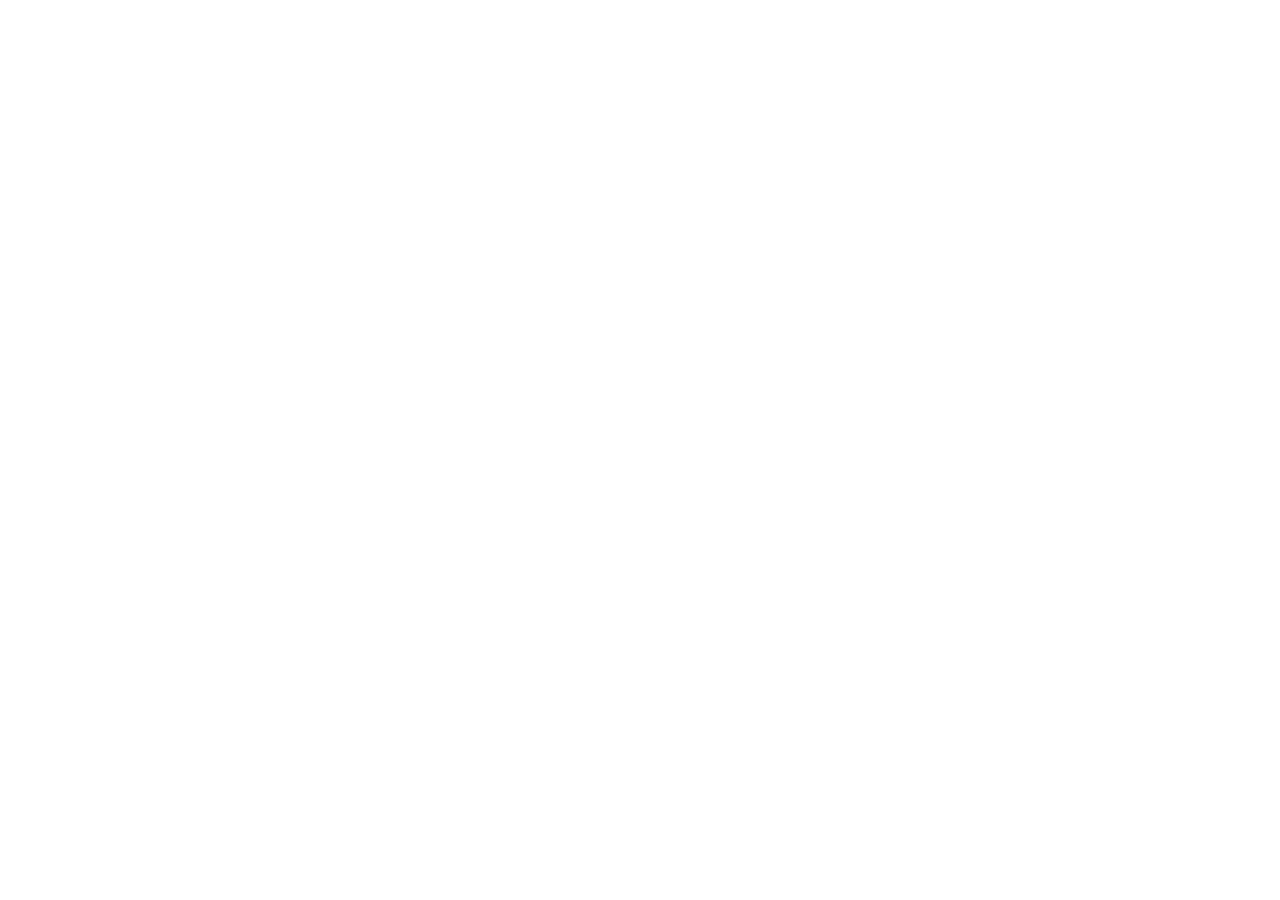
==== commit c4cf2b94: "upd-git" ====
--- a/index.html
+++ b/index.html
@@ -1,1956 +1,18 @@
 <!DOCTYPE html>
 <html lang="en">
 <head>
-  <!-- Google tag (gtag.js) -->
-  <script async src="https://www.googletagmanager.com/gtag/js?id=G-1E6P4DG2W8"></script>
-  <script>
-    window.dataLayer = window.dataLayer || [];
-    function gtag(){dataLayer.push(arguments);}
-    gtag('js', new Date());
-    gtag('config', 'G-1E6P4DG2W8');
-  </script>
-  <meta charset="utf-8">
-  <meta content="J&M Asociados - Global Solutios" name="description" />
-  <meta content="J&M Asociados - Soluciones Tecnológicas" property="og:title" />
-  <meta content="Somos J&M Asociado - Global Solution & SolTech" property="og:description" />
-  <meta content="assets/img/banner-1.png" property="og:image" />
-  <meta content="" property="twitter:title" />
-  <meta content="" property="twitter:description" />
-  <meta content="assets/img/banner-1.png" property="twitter:image" />
-  <meta property="og:type" content="website" />
-  <meta content="summary_large_image" name="twitter:card" />
-  <meta content="width=device-width, initial-scale=1" name="viewport" />
-  <meta content="iykbLtZgGAvzxPObcNdrE7SB-0_AthZneXtanwTZV-g">
-  <meta content="width=device-width, initial-scale=1.0" name="viewport">
-  <title>J&M Asociados | Home</title>
-  <meta content="J&M Asociados, Sistemas integrados, Soluciones Tecnológicas, Soluciones Generales, Asesoría Personalizada" name="keywords">
-  <!-- Favicons -->
-  <link href="assets/img/icon-logo/jym-icon.png" rel="icon">
-  <link href="assets/img/icon-logo/jym-icon.png" rel="apple-touch-icon">
-  <!-- Google Fonts -->
-  <link
-    href="https://fonts.googleapis.com/css?family=Open+Sans:300,300i,400,400i,600,600i,700,700i|Montserrat:300,300i,400,400i,500,500i,600,600i,700,700i|Poppins:300,300i,400,400i,500,500i,600,600i,700,700i" rel="stylesheet">
-  <!-- Vendor CSS Files -->
-  <link href="assets/vendor/aos/aos.css" rel="stylesheet">
-  <link href="assets/vendor/bootstrap/css/bootstrap.min.css" rel="stylesheet">
-  <link href="assets/vendor/bootstrap-icons/bootstrap-icons.css" rel="stylesheet">
-  <link href="assets/vendor/boxicons/css/boxicons.min.css" rel="stylesheet">
-  <link href="assets/vendor/glightbox/css/glightbox.min.css" rel="stylesheet">
-  <link href="assets/vendor/remixicon/remixicon.css" rel="stylesheet">
-  <link href="assets/vendor/swiper/swiper-bundle.min.css" rel="stylesheet">
-  <link href="https://cdn.jsdelivr.net/npm/bootstrap@5.3.0-alpha1/dist/css/bootstrap.min.css" rel="stylesheet">
-
-  <!-- Template Main CSS File -->
-  <link href="assets/css/style.css" rel="stylesheet">
-
-  <!-- =======================================================
-  * Organizacion : J&M Asociados "Soluciones Generales"
-  * Template URL : https://mvillegasterrones.github.io/info.empresa/index.html
-  * Author       : Manuel Villegas
-  * Creditos     : BootstrapMade.com
-  * License      : https://mvillegasterrones.github.io/info.empresa/index.html
-  * lastUPD      : 29.03.23
-  ======================================================== -->
+    <meta charset="UTF-8">
+    <meta name="viewport" content="width=device-width, initial-scale=1.0">
+    <title>J&M Asociados</title>
+    <style>
+        body {
+            padding: 0;
+            margin: 0;
+            height: 100%;
+        }
+    </style>
 </head>
-
 <body>
-
-  <!-- ======= Header ======= -->
-  <header id="header" class="fixed-top d-flex align-items-center
-      header-transparent">
-    <div class="container d-flex align-items-center justify-content-between">
-      <div class="logo">
-        <h1>
-          <a href="index.html">
-            <span class="text-info">
-              <i class="bi bi-globe2 text-info"></i>
-              <span class="text-info">J&M</span> <span class="text-light">Asociados</span>
-              <!--<img src="assets/img/icon-logo/jym-logo-1.png" style="width: 100px;height: 80px;" alt="">-->
-            </span>
-          </a>
-        </h1>
-        <!-- Uncomment below if you prefer to use an image logo -->
-        <!-- <a href="index.html"><img src="assets/img/logo.png" alt="" class="img-fluid"></a>-->
-      </div>
-
-      <nav id="navbar" class="navbar">
-        <ul>
-          <li><a class="nav-link scrollto active" href="#hero"><i class="bx
-                  bx-home"></i>&nbsp; Home</a></li>
-          <li><a class="nav-link scrollto" href="#about"><i class="bi
-                  bi-info-circle"></i>&nbsp; Nosotros</a></li>
-          <li><a class="nav-link scrollto" href="#features"><i class="bi
-                  bi-check-circle"></i>&nbsp; Servicios</a></li>
-          <li><a class="nav-link scrollto" href="#clients"><i class="bi
-                  bi-people"></i>&nbsp; Clientes</a></li>
-          <li><a class="nav-link scrollto" href="#enfoques"><i class="bx
-                  bx-sitemap"></i>&nbsp; Enfoques</a></li>
-          <li><a class="nav-link scrollto" href="#team"><i class="bi
-                  bi-people"></i>&nbsp; Equipo</a></li>
-          <!--<li class="dropdown"><a href="#"><span>Drop Down</span> <i class="bi bi-chevron-down"></i></a>
-            <ul>
-              <li><a href="#">Drop Down 1</a></li>
-              <li class="dropdown"><a href="#"><span>Deep Drop Down</span> <i class="bi bi-chevron-right"></i></a>
-                <ul>
-                  <li><a href="#">Deep Drop Down 1</a></li>
-                  <li><a href="#">Deep Drop Down 2</a></li>
-                  <li><a href="#">Deep Drop Down 3</a></li>
-                  <li><a href="#">Deep Drop Down 4</a></li>
-                  <li><a href="#">Deep Drop Down 5</a></li>
-                </ul>
-              </li>
-              <li><a href="#">Drop Down 2</a></li>
-              <li><a href="#">Drop Down 3</a></li>
-              <li><a href="#">Drop Down 4</a></li>
-            </ul>
-          </li>-->
-          <li><a class="nav-link scrollto" href="#contact"><i class="bi
-                  bi-envelope"></i>&nbsp;Contáctanos</a></li>
-        </ul>
-        <i class="bi bi-list mobile-nav-toggle"></i>
-      </nav><!-- .navbar -->
-
-    </div>
-  </header><!-- End Header -->
-
-  <!-- ======= Hero Section ======= -->
-  <section id="hero">
-
-    <div class="container">
-      <div class="row justify-content-between">
-        <div class="col-lg-6 pt-5 pt-lg-0 order-2 order-lg-1 d-flex
-            align-items-center">
-          <div data-aos="zoom-out">
-            <!--<h1>Build Your Landing Page With <span>Bootstlander</span></h1>
-            <h2>We are team of talented designers making websites with Bootstrap</h2>
-            <div class="text-center text-lg-start">
-              <a href="#about" class="btn-get-started scrollto">Get Started</a>
-            </div>-->
-            <h1>Nuestro Servicio a Tu Medida: <br><span class="auto-type">.</span></h1>
-            <h2>Somos un equipo de diseñadores y desarrolladores talentosos y creamos
-              aplicaciones web, móviles y desktop a tu medida</h2>
-            <div class="text-center text-lg-start">
-              <a href="#about" class="btn-get-started scrollto">Empecemos</a>
-            </div>
-          </div>
-        </div>
-        <div class="col-lg-6 order-1 order-lg-2 hero-img" data-aos="zoom-out" data-aos-delay="300">
-          <img src="assets/img/hero-img2.png" class="img-fluid animated" alt="">
-        </div>
-      </div>
-    </div>
-
-    <svg class="hero-waves" xmlns="http://www.w3.org/2000/svg" xmlns:xlink="http://www.w3.org/1999/xlink"
-      viewBox="0 24 150 28 " preserveAspectRatio="none">
-      <defs>
-        <path id="wave-path" d="M-160 44c30 0 58-18 88-18s 58 18 88 18 58-18 88-18 58 18 88 18 v44h-352z">
-      </defs>
-      <g class="wave1">
-        <use xlink:href="#wave-path" x="50" y="3" fill="rgba(255,255,255,.1)">
-      </g>
-      <g class="wave2">
-        <use xlink:href="#wave-path" x="50" y="0" fill="rgba(255,255,255,.2)">
-      </g>
-      <g class="wave3">
-        <use xlink:href="#wave-path" x="50" y="9" fill="#fff">
-      </g>
-    </svg>
-
-  </section><!-- End Hero -->
-
-  <main id="main">
-
-    <!-- ======= About Section ======= -->
-    <section id="about" class="about">
-      <div class="container-fluid">
-
-        <div class="row">
-          <div class="col-xl-5 col-lg-6 video-box d-flex justify-content-center align-items-stretch" data-aos="fade-right">
-            <!--<a href="https://www.youtube.com/watch?v=StpBR2W8G5A" class="glightbox play-btn mb-4"></a>-->
-          </div>
-
-          <div class="col-xl-7 col-lg-6 icon-boxes d-flex flex-column
-                      align-items-stretch justify-content-center py-5 px-lg-5" data-aos="fade-left">
-            <h3>Somos J&M Asociados</h3>
-            <p>
-              Somos una de las principales empresas de software
-              personalizado, nos centramos principalmente en el
-              desarrollo de tecnologías web, personalizadas y móviles
-              de nivel empresarial. Desarrollamos software cumpliendo
-              con los requerimientos de los usuarios. Ayudamos a las
-              empresas a crecer al enfatizar la transparencia, la
-              innovación, la creatividad y la longevidad.
-            </p>
-
-            <div class="icon-box" data-aos="zoom-in" data-aos-delay="100">
-              <div class="icon"><i class="bx bx-cog"></i></div>
-              <h4 class="title"><a href="javascript:;">Productividad</a></h4>
-              <p class="description">
-                Trabajamos para aumentar la eficiencia para lograr 4
-                resultados, es decir, conectividad, transparencia,
-                mejora y optimización.
-              </p>
-            </div>
-
-            <div class="icon-box" data-aos="zoom-in" data-aos-delay="200">
-              <div class="icon"><i class="bx bx-bar-chart"></i></div>
-              <h4 class="title"><a href="javascript:;">Eficiencia</a></h4>
-              <p class="description">
-                Lanzamientos rápidos y confiables a través de la
-                cultura Lean, Agile y DevOps establecida, el alto
-                nivel de automatización en la integración, las pruebas
-                y la entrega.
-              </p>
-            </div>
-
-            <div class="icon-box" data-aos="zoom-in" data-aos-delay="300">
-              <div class="icon"><i class="bx bx-chart"></i></div>
-              <h4 class="title"><a href="javascript:;">Experiencia</a></h4>
-              <p class="description">
-                Experiencia demostrada en aplicaciones distribuidas en
-                contenedores, procesamiento de datos en tiempo real,
-                arquitecturas de software modulares (microservicios),
-                desarrollo nativo en la nube y sin servidor.
-              </p>
-            </div>
-
-          </div>
-        </div>
-
-      </div>
-    </section><!-- End About Section -->
-
-    <!-- ======= Features Section ======= -->
-    <section id="features" class="features">
-      <div class="container">
-
-        <div class="section-title" data-aos="fade-up">
-          <h2>Nuestros</h2>
-          <p>Servicios</p>
-        </div>
-
-        <div class="row" data-aos="fade-left">
-
-          <div class="col-lg-3 col-md-4">
-            <div class="icon-box" data-aos="zoom-in" data-aos-delay="50">
-              <i class="ri-code-line" style="color: #ffbb2c;"></i>
-              <h3><a href="javascript:;">Aplicaciones web</a></h3>
-            </div>
-          </div>
-          <div class="col-lg-3 col-md-4 mt-4 mt-md-0">
-            <div class="icon-box" data-aos="zoom-in" data-aos-delay="100">
-              <!--<i class="ri-bar-chart-box-line" style="color: #5578ff;"></i>-->
-              <i class="bi bi-phone" style="color: #5578ff;"></i>
-              <h3><a href="javascript:;">Aplicaciones móviles</a></h3>
-            </div>
-          </div>
-          <div class="col-lg-3 col-md-4 mt-4 mt-md-0">
-            <div class="icon-box" data-aos="zoom-in" data-aos-delay="150">
-              <!--<i class="ri-calendar-todo-line" style="color: #e80368;"></i>-->
-              <i class="ri-upload-cloud-2-fill" style="color:
-                          #e80368;"></i>
-              <h3><a href="javascript:;">Servicios Cloud</a></h3>
-            </div>
-          </div>
-          <div class="col-lg-3 col-md-4 mt-4 mt-lg-0">
-            <div class="icon-box" data-aos="zoom-in" data-aos-delay="200">
-              <!--<i class="ri-paint-brush-line" style="color: #e361ff;"></i>-->
-              <i class="ri-lightbulb-fill" style="color: #e361ff;"></i>
-              <h3><a href="javascript:;">Distribucion de apps</a></h3>
-            </div>
-          </div>
-          <div class="col-lg-3 col-md-4 mt-4">
-            <div class="icon-box" data-aos="zoom-in" data-aos-delay="250">
-              <i class="ri-database-2-line" style="color: #47aeff;"></i>
-              <h3><a href="javascript:;">Bases de datos diversas</a></h3>
-            </div>
-          </div>
-          <div class="col-lg-3 col-md-4 mt-4">
-            <div class="icon-box" data-aos="zoom-in" data-aos-delay="300">
-              <!--<i class="ri-gradienter-line" style="color: #ffa76e;"></i>-->
-              <i class="bi bi-hdd-network-fill" style="color:
-                          #ffa76e;"></i>
-              <h3><a href="javascript:;">Redes e infraestructura</a></h3>
-            </div>
-          </div>
-          <div class="col-lg-3 col-md-4 mt-4">
-            <div class="icon-box" data-aos="zoom-in" data-aos-delay="350">
-              <!--<i class="ri-file-list-3-line" style="color: #11dbcf;"></i>-->
-              <i class="bi bi-people-fill" style="color: #11dbcf;"></i>
-              <h3><a href="javascript:;">Servicios profesionales</a></h3>
-            </div>
-          </div>
-          <div class="col-lg-3 col-md-4 mt-4">
-            <div class="icon-box" data-aos="zoom-in" data-aos-delay="400">
-              <!--<i class="ri-price-tag-2-line" style="color: #4233ff;"></i>-->
-              <i class="bx bx-cog" style="color: #4233ff;"></i>
-              <h3><a href="javascript:;">Pruebas manuales y QA</a></h3>
-            </div>
-          </div>
-          <div class="col-lg-3 col-md-4 mt-4">
-            <div class="icon-box" data-aos="zoom-in" data-aos-delay="450">
-              <i class="ri-anchor-line" style="color: #b2904f;"></i>
-              <h3><a href="javascript:;">Centro de desarrollo dedicado</a></h3>
-            </div>
-          </div>
-          <div class="col-lg-3 col-md-4 mt-4">
-            <div class="icon-box" data-aos="zoom-in" data-aos-delay="500">
-              <i class="ri-fingerprint-line" style="color: #b20969;"></i>
-              <h3><a href="javascript:;">Datacenter seguro y
-                  optimizado</a></h3>
-            </div>
-          </div>
-          <div class="col-lg-3 col-md-4 mt-4">
-            <div class="icon-box" data-aos="zoom-in" data-aos-delay="550">
-              <i class="ri-base-station-line" style="color: #ff5828;"></i>
-              <h3><a href="javascript:;">Redes privadas y seguras</a></h3>
-            </div>
-          </div>
-          <div class="col-lg-3 col-md-4 mt-4">
-            <div class="icon-box" data-aos="zoom-in" data-aos-delay="600">
-              <i class="ri-check-double-fill" style="color: #29cc61;"></i>
-              <h3><a href="javascript:;">Servicios multiplataforma</a></h3>
-            </div>
-          </div>
-        </div>
-
-      </div>
-    </section><!-- End Features Section -->
-
-    <!-- ======= Counts Section ======= -->
-    <section id="counts" class="counts">
-      <div class="container">
-
-        <div class="row" data-aos="fade-up">
-
-          <div class="col-lg-3 col-md-6">
-            <div class="count-box">
-              <i class="bi bi-emoji-smile"></i>
-              <span data-purecounter-start="0" data-purecounter-end="37" data-purecounter-duration="1"
-                class="purecounter"></span>
-              <p>Clientes satisfechos</p>
-            </div>
-          </div>
-
-          <div class="col-lg-3 col-md-6 mt-5 mt-md-0">
-            <div class="count-box">
-              <i class="bi bi-journal-richtext"></i>
-              <span data-purecounter-start="0" data-purecounter-end="56" data-purecounter-duration="1"
-                class="purecounter"></span>
-              <p>Proyectos concluidos</p>
-            </div>
-          </div>
-
-          <div class="col-lg-3 col-md-6 mt-5 mt-lg-0">
-            <div class="count-box">
-              <i class="bi bi-headset"></i>
-              <span data-purecounter-start="0" data-purecounter-end="1900" data-purecounter-duration="1"
-                class="purecounter"></span>
-              <p>Horas de asesoría</p>
-            </div>
-          </div>
-
-          <div class="col-lg-3 col-md-6 mt-5 mt-lg-0">
-            <div class="count-box">
-              <i class="bi bi-people"></i>
-              <span data-purecounter-start="0" data-purecounter-end="5" data-purecounter-duration="1"
-                class="purecounter"></span>
-              <p>Profesionales</p>
-            </div>
-          </div>
-
-        </div>
-
-      </div>
-    </section><!-- End Counts Section -->
-
-    <section id="clients" class="clients">
-      <div class="container" data-aos="fade-up">
-        <div class="section-title" data-aos="fade-up">
-          <h2>Nuestros</h2>
-          <p>Clientes</p>
-        </div>
-        <div class="clients-slider swiper">
-          <div class="swiper-wrapper align-items-center">
-
-            <div class="swiper-slide"><img src="assets/img/imar-lg-1.png" class="img-fluid" alt="imar cn" style="width: 60%; height: auto;"></div>
-            <div class="swiper-slide"><img src="assets/img/minedu-lg-2.png" class="img-fluid" alt="minedu"></div>
-            <div class="swiper-slide"><img src="assets/img/domo-lg-2.png" class="img-fluid" alt="domo"></div>
-            <div class="swiper-slide"><img src="assets/img/safari-lg-1.png" class="img-fluid" alt="safari" style="width: 50%; height: auto;"></div>
-            <div class="swiper-slide"><img src="assets/img/dathisa-lg-2.png" class="img-fluid" alt="dathisa"></div>
-            <div class="swiper-slide"><img src="assets/img/cia-lg-1.png" class="img-fluid" alt="cia"></div>
-
-          </div>
-          <div class="swiper-pagination"></div>
-        </div>
-      </div>
-    </section><!-- End Clients Section -->
-
-    <!-- ======= Details Section ======= -->
-    <section id="details" class="details">
-      <div class="container">
-
-        <div class="row content">
-          <div class="col-md-4" data-aos="fade-right">
-            <img src="assets/img/details-11.png" class="img-fluid" alt="">
-          </div>
-          <div class="col-md-8 pt-4" data-aos="fade-up">
-            <h3>
-              <img decoding="async" width="78" height="56"
-                src="https://weareacidlabs.com/wp-content/uploads/2022/09/proyectos-y-apicaciones-acid-labs5.svg"
-                class="attachment-full size-full" alt="" loading="lazy">
-              Descubre todas las soluciones tecnológicas que
-              Servinformación tiene para ti.
-            </h3>
-            <p class="fst-italic">
-              Aumenta la Productividad de tu empresa y mejora las
-              oportunidades de tu negocio
-            </p>
-            <ul>
-              <li><i class="bi bi-check"></i> <b>Mejore sus procesos :
-                </b> Te ayudamos a mejorar y optimizar tus procesos
-                comerciales con las soluciones de Servinformación.</li>
-              <li><i class="bi bi-check"></i> <b>Aumenta tus ganancias
-                  : </b> Con nuestras soluciones, puede mejorar la
-                toma de decisiones de su negocio y aumentar sus
-                ganancias administrando sus recursos.</li>
-            </ul>
-          </div>
-        </div>
-
-        <div class="row content">
-          <div class="col-md-4 order-1 order-md-2" data-aos="fade-left">
-            <img src="assets/img/details-2.png" class="img-fluid" alt="">
-          </div>
-          <div class="col-md-8 pt-5 order-2 order-md-1" data-aos="fade-up">
-            <h3>
-              <img decoding="async" width="59" height="62"
-                src="https://weareacidlabs.com/wp-content/uploads/2022/09/proyectos-y-apicaciones-acid-labs7.svg"
-                class="attachment-full size-full" alt="" loading="lazy">
-              Soluciones Cloud
-            </h3>
-            <p class="fst-italic">
-              Gracias a nuestras alianzas, ofrecemos soluciones que
-              fortalecen los procesos de transformación digital,
-              agilizando procesos a cualquier momento y desde
-              cualquier lugar.
-            </p>
-            <p>
-              Contamos con líneas de negocio enfocadas en brindar
-              soluciones que a partir de la localización inteligente,
-              permiten fortalecer los procesos de transformación
-              digital en las compañías y tomar mejores decisiones.
-            </p>
-            <ul>
-              <li><i class="bi bi-check"></i>
-                <span class="text-primary">G</span>
-                <span class="text-danger">o</span>
-                <span class="text-warning">o</span>
-                <span class="text-primary">g</span>
-                <span class="text-success">l</span>
-                <span class="text-danger">e</span>
-                <span class="text-secondary">Cloud</span>.</li>
-              <li><i class="bi bi-check"></i>
-                <span class="text-primary">G</span>
-                <span class="text-danger">o</span>
-                <span class="text-warning">o</span>
-                <span class="text-primary">g</span>
-                <span class="text-success">l</span>
-                <span class="text-danger">e</span>
-                <span class="text-secondary">WorkSpace</span>.</li>
-              <li><i class="bi bi-check"></i> Looker.</li>
-              <li><i class="bi bi-check"></i> Hosting.</li>
-            </ul>
-          </div>
-        </div>
-
-        <div class="row content">
-          <div class="col-md-4" data-aos="fade-right">
-            <img src="assets/img/details-22.png" class="img-fluid" alt="">
-          </div>
-          <div class="col-md-8 pt-5" data-aos="fade-up">
-            <h3><img decoding="async" width="79" height="57"
-                src="https://weareacidlabs.com/wp-content/uploads/2022/09/proyectos-y-apicaciones-acid-labs8.svg"
-                class="attachment-full size-full" alt="" loading="lazy"> Desarrollo de aplicaciones web</h3>
-            <p>Realizamos <b>desarrollos a la medida</b> que cumplan
-              con condiciones tecnológicas, interactivas y de
-              personalización para una navegación web que se ajuste y
-              esté alineada con los objetivos digitales del cliente.</p>
-            <!--<ul>
-              <li><i class="bi bi-check"></i> Ullamco laboris nisi ut aliquip ex ea commodo consequat.</li>
-              <li><i class="bi bi-check"></i> Duis aute irure dolor in reprehenderit in voluptate velit.</li>
-              <li><i class="bi bi-check"></i> Facilis ut et voluptatem aperiam. Autem soluta ad fugiat.</li>
-            </ul>
-            <p>
-              Qui consequatur temporibus. Enim et corporis sit sunt harum praesentium suscipit ut voluptatem. Et nihil magni debitis consequatur est.
-            </p>
-            <p>
-              Suscipit enim et. Ut optio esse quidem quam reiciendis esse odit excepturi. Vel dolores rerum soluta explicabo vel fugiat eum non.
-            </p>-->
-          </div>
-        </div>
-
-        <div class="row content">
-          <div class="col-md-4 order-1 order-md-2" data-aos="fade-left">
-            <img src="assets/img/details-333.png" class="img-fluid" alt="">
-          </div>
-          <div class="col-md-8 pt-5 order-2 order-md-1" data-aos="fade-up">
-            <h3>
-              <img decoding="async" width="67" height="53"
-                src="https://weareacidlabs.com/wp-content/uploads/2022/09/proyectos-y-apicaciones-acid-labs6.svg"
-                class="attachment-full size-full" alt="" loading="lazy">
-              Desarrollo de aplicaciones móviles
-            </h3>
-            <p class="fst-italic">
-              Ideamos y <b>desarrollamos aplicaciones móviles</b> que
-              cumplan con los desafíos de búsqueda e interacción. La
-              navegación en dispositivos móviles es mayor, por eso
-              hacemos que tu negocio marque diferencia con activos
-              innovadores e inteligentes.
-            </p>
-            <!--<p>
-              Ullamco laboris nisi ut aliquip ex ea commodo consequat. Duis aute irure dolor in reprehenderit in voluptate
-              velit esse cillum dolore eu fugiat nulla pariatur. Excepteur sint occaecat cupidatat non proident, sunt in
-              culpa qui officia deserunt mollit anim id est laborum
-            </p>
-            <ul>
-              <li><i class="bi bi-check"></i> Et praesentium laboriosam architecto nam .</li>
-              <li><i class="bi bi-check"></i> Eius et voluptate. Enim earum tempore aliquid. Nobis et sunt consequatur. Aut repellat in numquam velit quo dignissimos et.</li>
-              <li><i class="bi bi-check"></i> Facilis ut et voluptatem aperiam. Autem soluta ad fugiat.</li>
-            </ul>-->
-          </div>
-        </div>
-
-      </div>
-    </section><!-- End Details Section -->
-
-    <section id="tecnologias" class="clients mb-0">
-      <div class="container" data-aos="fade-up">
-        <div class="section-title" data-aos="fade-up">
-          <h2 class="">Nuestras</h2>
-          <p class="">Tecnologías</p>
-        </div>
-      </div>
-    </section>
-    <section id="tecnologias" class="testimonials mt-0">
-      <div class="container" data-aos="fade-up">
-        <!--<div class="section-title" data-aos="fade-up">
-          <h2 class="text-secondary">Conoce</h2>
-          <p class="text-white">Nuestras tecnologías digitales</p>
-        </div>-->
-        <div class="clients-slider swiper">
-          <div class="swiper-wrapper align-items-center">
-
-            <div class="swiper-slide">
-              <img decoding="async"
-                src="https://weareacidlabs.com/wp-content/uploads/2022/09/python-acid_labsRecurso-20.svg"
-                class="img-fluid" alt="python-acid_labsRecurso 20">
-            </div>
-            <div class="swiper-slide">
-              <img decoding="async"
-                src="https://weareacidlabs.com/wp-content/uploads/2022/09/php-acid_labsRecurso-19.svg"
-                alt="php-acid_labsRecurso 19" class="img-fluid" alt="">
-            </div>
-            <div class="swiper-slide">
-              <img decoding="async"
-                src="https://weareacidlabs.com/wp-content/uploads/2022/09/vue-js-acid_labsRecurso-19.svg"
-                class="img-fluid" alt="Vue-js">
-            </div>
-            <div class="swiper-slide">
-              <img decoding="async"
-                src="https://weareacidlabs.com/wp-content/uploads/2022/09/java-acid_labsRecurso-18.svg"
-                alt="java-acid_labsRecurso 18" class="img-fluid" alt="java">
-            </div>
-            <div class="swiper-slide">
-              <img decoding="async"
-                src="https://weareacidlabs.com/wp-content/uploads/2022/09/sping-boot-acid_labsRecurso-17.svg"
-                class="img-fluid" alt="spring">
-            </div>
-            <div class="swiper-slide">
-              <img decoding="async"
-                src="https://weareacidlabs.com/wp-content/uploads/2022/09/react_acid_labsRecurso-16.svg"
-                class="img-fluid" alt="reac">
-            </div>
-            <div class="swiper-slide">
-              <img decoding="async"
-                src="https://weareacidlabs.com/wp-content/uploads/2022/09/node-js-acid_labsRecurso-23.svg"
-                class="img-fluid" alt="">
-            </div>
-            <div class="swiper-slide">
-              <img decoding="async"
-                src="https://weareacidlabs.com/wp-content/uploads/2022/09/net-acid_labsRecurso-22.svg" class="img-fluid"
-                alt="">
-            </div>
-            <div class="swiper-slide">
-              <img decoding="async"
-                src="https://weareacidlabs.com/wp-content/uploads/2022/09/angular-acid_labsRecurso-21.svg"
-                class="img-fluid" alt="">
-            </div>
-            <div class="swiper-slide">
-              <img decoding="async"
-                src="https://weareacidlabs.com/wp-content/uploads/2022/09/python-acid_labsRecurso-20.svg"
-                class="img-fluid" alt="">
-            </div>
-            <div class="swiper-slide">
-              <img decoding="async"
-                src="https://weareacidlabs.com/wp-content/uploads/2022/09/php-acid_labsRecurso-19.svg" class="img-fluid"
-                alt="">
-            </div>
-            <div class="swiper-slide">
-              <img decoding="async"
-                src="https://weareacidlabs.com/wp-content/uploads/2022/09/vue-js-acid_labsRecurso-19.svg"
-                class="img-fluid" alt="">
-            </div>
-            <div class="swiper-slide">
-              <img decoding="async"
-                src="https://weareacidlabs.com/wp-content/uploads/2022/09/java-acid_labsRecurso-18.svg"
-                class="img-fluid" alt="">
-            </div>
-            <div class="swiper-slide">
-              <img decoding="async"
-                src="https://weareacidlabs.com/wp-content/uploads/2022/09/sping-boot-acid_labsRecurso-17.svg"
-                class="img-fluid" alt="">
-            </div>
-            <div class="swiper-slide">
-              <img decoding="async"
-                src="https://weareacidlabs.com/wp-content/uploads/2022/09/react_acid_labsRecurso-16.svg"
-                class="img-fluid" alt="">
-            </div>
-            <div class="swiper-slide">
-              <img decoding="async"
-                src="https://weareacidlabs.com/wp-content/uploads/2022/09/node-js-acid_labsRecurso-23.svg"
-                class="img-fluid" alt="">
-            </div>
-            <div class="swiper-slide">
-              <img decoding="async"
-                src="https://weareacidlabs.com/wp-content/uploads/2022/09/net-acid_labsRecurso-22.svg" class="img-fluid"
-                alt="">
-            </div>
-            <div class="swiper-slide">
-              <img decoding="async"
-                src="https://weareacidlabs.com/wp-content/uploads/2022/09/angular-acid_labsRecurso-21.svg"
-                class="img-fluid" alt="">
-            </div>
-            <div class="swiper-slide">
-              <img decoding="async"
-                src="https://weareacidlabs.com/wp-content/uploads/2022/09/python-acid_labsRecurso-20.svg"
-                class="img-fluid" alt="">
-            </div>
-            <div class="swiper-slide">
-              <img decoding="async"
-                src="https://weareacidlabs.com/wp-content/uploads/2022/09/php-acid_labsRecurso-19.svg" class="img-fluid"
-                alt="">
-            </div>
-            <div class="swiper-slide">
-              <img decoding="async"
-                src="https://weareacidlabs.com/wp-content/uploads/2022/09/vue-js-acid_labsRecurso-19.svg"
-                class="img-fluid" alt="">
-            </div>
-            <div class="swiper-slide">
-              <img src="./assets/img/autocad-1.png" class="img-fluid" alt="autocad-1">
-            </div>
-            <div class="swiper-slide">
-              <img src="./assets/img/autocad-2.png" class="img-fluid" alt="autocad-2">
-            </div>
-            <div class="swiper-slide text-white">
-              <img src="./assets/img/qgis-1.png" style="width: 60%;
-                          height: auto;" class="img-fluid" alt="qgis-1">QGis
-            </div>
-            <div class="swiper-slide">
-              <img src="./assets/img/gmapper-1.png" style="width: 60%;
-                          height: auto;" class="img-fluid" alt="gmapper1-1">
-            </div>
-            <div class="swiper-slide text-white">
-              <img src="./assets/img/gmaps.png" style="width: 50%;
-                          height: auto;" class="img-fluid" alt="gmaps-1">
-              GMaps
-            </div>
-            <div class="swiper-slide">
-              <img src="./assets/img/agis-1.png" style="width: 60%;
-                          height: auto;" class="img-fluid" alt="agis-1">
-            </div>
-
-          </div>
-          <div class="swiper-pagination"></div>
-        </div>
-      </div>
-    </section><!-- End Clients Section -->
-
-    <!--<style>
-      .elementor-widget-image-carousel .swiper-container{position:static}.elementor-widget-image-carousel .swiper-container .swiper-slide figure{line-height:inherit}.elementor-widget-image-carousel .swiper-slide{text-align:center}.elementor-image-carousel-wrapper:not(.swiper-container-initialized) .swiper-slide{max-width:calc(100% / var(--e-image-carousel-slides-to-show, 3))}</style>
-
-    <div class="elementor-widget-container bg-success">
-					<div class="elementor-image-carousel-wrapper swiper-container swiper-container-initialized swiper-container-horizontal" dir="ltr">
-			<div class="elementor-image-carousel swiper-wrapper" style="transform: translate3d(-1800px, 0px, 0px); transition-duration: 0ms;"><div class="swiper-slide swiper-slide-duplicate swiper-slide-duplicate-prev" data-swiper-slide-index="3" style="width: 80px; margin-right: 100px;"><figure class="swiper-slide-inner"><img decoding="async" class="swiper-slide-image" src=""></figure></div><div class="swiper-slide swiper-slide-duplicate swiper-slide-duplicate-active" data-swiper-slide-index="4" style="width: 80px; margin-right: 100px;"><figure class="swiper-slide-inner"><img decoding="async" class="swiper-slide-image" src="" alt="php-acid_labsRecurso 19"></figure></div><div class="swiper-slide swiper-slide-duplicate swiper-slide-duplicate-next" data-swiper-slide-index="5" style="width: 80px; margin-right: 100px;"><figure class="swiper-slide-inner"><img decoding="async" class="swiper-slide-image" src="" alt="vue-js-acid_labsRecurso 19"></figure></div><div class="swiper-slide swiper-slide-duplicate" data-swiper-slide-index="6" style="width: 80px; margin-right: 100px;"><figure class="swiper-slide-inner"><img decoding="async" class="swiper-slide-image" src=""></figure></div><div class="swiper-slide swiper-slide-duplicate" data-swiper-slide-index="7" style="width: 80px; margin-right: 100px;"><figure class="swiper-slide-inner"><img decoding="async" class="swiper-slide-image" src="" alt="sping-boot-acid_labsRecurso 17"></figure></div><div class="swiper-slide swiper-slide-duplicate" data-swiper-slide-index="8" style="width: 80px; margin-right: 100px;"><figure class="swiper-slide-inner"><img decoding="async" class="swiper-slide-image" src="" alt="react_acid_labsRecurso 16"></figure></div>
-								<div class="swiper-slide" data-swiper-slide-index="0" style="width: 80px; margin-right: 100px;"><figure class="swiper-slide-inner"><img decoding="async" class="swiper-slide-image" src="" alt="node-js-acid_labsRecurso 23"></figure></div><div class="swiper-slide" data-swiper-slide-index="1" style="width: 80px; margin-right: 100px;"><figure class="swiper-slide-inner"><img decoding="async" class="swiper-slide-image" src="" alt=".net-acid_labsRecurso 22"></figure></div><div class="swiper-slide" data-swiper-slide-index="2" style="width: 80px; margin-right: 100px;"><figure class="swiper-slide-inner"><img decoding="async" class="swiper-slide-image" src="" alt="angular-acid_labsRecurso 21"></figure></div><div class="swiper-slide swiper-slide-prev" data-swiper-slide-index="3" style="width: 80px; margin-right: 100px;"><figure class="swiper-slide-inner"><img decoding="async" class="swiper-slide-image" src="" alt="python-acid_labsRecurso 20"></figure></div><div class="swiper-slide swiper-slide-active" data-swiper-slide-index="4" style="width: 80px; margin-right: 100px;"><figure class="swiper-slide-inner"><img decoding="async" class="swiper-slide-image" src="" alt="php-acid_labsRecurso 19"></figure></div><div class="swiper-slide swiper-slide-next" data-swiper-slide-index="5" style="width: 80px; margin-right: 100px;"><figure class="swiper-slide-inner"><img decoding="async" class="swiper-slide-image" src="" alt="vue-js-acid_labsRecurso 19"></figure></div><div class="swiper-slide" data-swiper-slide-index="6" style="width: 80px; margin-right: 100px;"><figure class="swiper-slide-inner"><img decoding="async" class="swiper-slide-image" src="" alt="java-acid_labsRecurso 18"></figure></div><div class="swiper-slide" data-swiper-slide-index="7" style="width: 80px; margin-right: 100px;"><figure class="swiper-slide-inner"><img decoding="async" class="swiper-slide-image" src="" alt="sping-boot-acid_labsRecurso 17"></figure></div><div class="swiper-slide" data-swiper-slide-index="8" style="width: 80px; margin-right: 100px;"><figure class="swiper-slide-inner"><img decoding="async" class="swiper-slide-image" src="" alt="react_acid_labsRecurso 16"></figure></div>			<div class="swiper-slide swiper-slide-duplicate" data-swiper-slide-index="0" style="width: 80px; margin-right: 100px;"><figure class="swiper-slide-inner"><img decoding="async" class="swiper-slide-image" src="" alt="node-js-acid_labsRecurso 23"></figure></div><div class="swiper-slide swiper-slide-duplicate" data-swiper-slide-index="1" style="width: 80px; margin-right: 100px;"><figure class="swiper-slide-inner"><img decoding="async" class="swiper-slide-image" src="" alt=".net-acid_labsRecurso 22"></figure></div><div class="swiper-slide swiper-slide-duplicate" data-swiper-slide-index="2" style="width: 80px; margin-right: 100px;"><figure class="swiper-slide-inner"><img decoding="async" class="swiper-slide-image" src="" alt="angular-acid_labsRecurso 21"></figure></div><div class="swiper-slide swiper-slide-duplicate swiper-slide-duplicate-prev" data-swiper-slide-index="3" style="width: 80px; margin-right: 100px;"><figure class="swiper-slide-inner"><img decoding="async" class="swiper-slide-image" src="" alt="python-acid_labsRecurso 20"></figure></div><div class="swiper-slide swiper-slide-duplicate swiper-slide-duplicate-active" data-swiper-slide-index="4" style="width: 80px; margin-right: 100px;"><figure class="swiper-slide-inner"><img decoding="async" class="swiper-slide-image" src="" alt="php-acid_labsRecurso 19"></figure></div><div class="swiper-slide swiper-slide-duplicate swiper-slide-duplicate-next" data-swiper-slide-index="5" style="width: 80px; margin-right: 100px;"><figure class="swiper-slide-inner"><img decoding="async" class="swiper-slide-image" src="" alt="vue-js-acid_labsRecurso 19"></figure></div></div>
-								div class="elementor-swiper-button elementor-swiper-button-prev" tabindex="0" role="button" aria-label="Previous slide">
-						<i aria-hidden="true" class="fas fa-caret-square-left"></i>						<span class="elementor-screen-only">Anterior</span>
-					</div>
-					<div class="elementor-swiper-button elementor-swiper-button-next" tabindex="0" role="button" aria-label="Next slide">
-						<i aria-hidden="true" class="fas fa-caret-square-right"></i>						<span class="elementor-screen-only">Siguiente</span>
-					</div>
-									<span class="swiper-notification" aria-live="assertive" aria-atomic="true"></span></div>
-				</div>-->
-    <!-- ======= Enfoques ======= -->
-    <section id="enfoques" class="features">
-      <div class="container">
-
-        <div class="section-title" data-aos="fade-up">
-          <h2>Industrias</h2>
-          <p>Sectores de Enfoques</p>
-        </div>
-
-        <div class="row" data-aos="fade-left">
-
-          <div class="col-lg-3 col-md-4 aos-animate" data-bs-toggle="modal" data-bs-target="#modal_empresarial">
-            <div class="icon-box seleccionado" data-aos="zoom-in" data-aos-delay="50">
-              <i class="ri-money-dollar-circle-line" style="color: #b20969;"></i>
-              <h3><a href="javascript:;">Sector Empresarial</a></h3>
-              <i class="ri-arrow-right-line m-lg-auto"></i>
-            </div>
-          </div>
-
-          <div class="col-lg-3 col-md-4 mt-4 mt-md-0" data-bs-toggle="modal" data-bs-target="#modal_educacion">
-            <div class="icon-box seleccionado" data-aos="zoom-in" data-aos-delay="50">
-              <i class="bi bi-file-person" style="color: #b20969;"></i>
-              <h3><a href="javascript:;">Sector Educación</a></h3>
-              <i class="ri-arrow-right-line m-lg-auto"></i>
-            </div>
-          </div>
-
-          <div class="col-lg-3 col-md-4 mt-4 mt-md-0">
-            <div class="icon-box seleccionado" data-aos="zoom-in" data-aos-delay="50">
-              <i class="bi bi-heart-pulse" style="color: #b20969;"></i>
-              <h3><a href="javascript:;">Sector Salud</a></h3>
-              <i class="ri-arrow-right-line m-lg-auto"></i>
-            </div>
-          </div>
-
-          <div class="col-lg-3 col-md-4 mt-4 mt-md-0" data-bs-toggle="modal" data-bs-target="#modal_retail">
-            <div class="icon-box seleccionado" data-aos="zoom-in" data-aos-delay="50">
-              <i class="ri-store-2-line" style="color: #b20969;"></i>
-              <h3><a href="javascript:;">Retail</a></h3>
-              <i class="ri-arrow-right-line m-lg-auto"></i>
-            </div>
-          </div>
-
-          <div class="col-lg-3 col-md-4 mt-4">
-            <div class="icon-box seleccionado" data-aos="zoom-in" data-aos-delay="50" data-bs-toggle="modal"
-              data-bs-target="#modal_transporte">
-              <i class="ri-truck-line" style="color: #b20969;"></i>
-              <h3><a href="javascript:;">Transporte & Logística</a></h3>
-              <i class="ri-arrow-right-line m-lg-auto"></i>
-            </div>
-          </div>
-
-          <div class="col-lg-3 col-md-4 mt-4">
-            <div class="icon-box seleccionado" data-aos="zoom-in" data-aos-delay="50">
-              <i class="ri-hotel-line" style="color: #b20969;"></i>
-              <h3><a href="javascript:;">Rubro Hotelero</a></h3>
-              <i class="ri-arrow-right-line m-lg-auto"></i>
-            </div>
-          </div>
-
-          <div class="col-lg-3 col-md-4 mt-4">
-            <div class="icon-box seleccionado" data-aos="zoom-in" data-aos-delay="50" data-bs-toggle="modal"
-              data-bs-target="#modal_h_tech">
-              <i class="bi bi-globe2" style="color: #b20969;"></i>
-              <h3><a href="javascript:;">Alta Tecnología</a></h3>
-              <i class="ri-arrow-right-line m-lg-auto"></i>
-            </div>
-          </div>
-        </div>
-      </div>
-    </section><!-- FIN DE ENFOQUES -->
-
-    <!-- ======= Testimonials Section ======= -->
-    <section id="testimonials" class="testimonials">
-      <div class="container">
-
-        <div class="testimonials-slider swiper" data-aos="fade-up" data-aos-delay="100">
-          <div class="swiper-wrapper">
-
-            <div class="swiper-slide">
-              <div class="testimonial-item">
-                <img src="assets/img/testimonials/testimonials-1.jpg" class="testimonial-img" alt="">
-                <!--<img src="assets/img/minedu-lg-1.png" class="testimonial-img" alt="">-->
-                <h3>Victor De la Cruz</h3>
-                <h4>Ceo &amp; Fundador - IMAR Costa Norte</h4>
-                <p>
-                  <i class="bx bxs-quote-alt-left quote-icon-left"></i>
-                  Excelente trabajo realizado por la empresa J&M
-                  Asociados, se cumplieron con los requerimientos y
-                  los plazos establecidos. La capacitación realizada
-                  para el uso de las herramientas se llevo de manera
-                  exitosa.
-                  <i class="bx bxs-quote-alt-right quote-icon-right"></i>
-                </p>
-              </div>
-            </div><!-- End testimonial item -->
-
-            <div class="swiper-slide">
-              <div class="testimonial-item">
-                <img src="assets/img/testimonials/testimonials-2.jpg" class="testimonial-img" alt="">
-                <h3>Marilyn Tuya</h3>
-                <h4>CEO - Domo SAC</h4>
-                <p>
-                  <i class="bx bxs-quote-alt-left quote-icon-left"></i>
-                  DOMO SAC se encuentra satisfecho con el trabajo
-                  realizado por los colaboradores de J&M Asociados,
-                  cumplieron con los requerimientos solicitados.
-                  <i class="bx bxs-quote-alt-right quote-icon-right"></i>
-                </p>
-              </div>
-            </div><!-- End testimonial item -->
-
-            <div class="swiper-slide">
-              <div class="testimonial-item">
-                <img src="assets/img/testimonials/testimonials-3.jpg" class="testimonial-img" alt="">
-                <h3>Vivian Nomberto</h3>
-                <h4>Diseñadora - CIA de SAL</h4>
-                <p>
-                  <i class="bx bxs-quote-alt-left quote-icon-left"></i>
-                  J&M Asociados son una empresa competente y
-                  responsable, cumplen con los requerimientos y plazos
-                  establecidos, por lo que nos encontramos satifechos
-                  con el trabajo realizado.
-                  <i class="bx bxs-quote-alt-right quote-icon-right"></i>
-                </p>
-              </div>
-            </div><!-- End testimonial item -->
-
-            <div class="swiper-slide">
-              <div class="testimonial-item">
-                <img src="assets/img/testimonials/testimonials-4.jpg" class="testimonial-img" alt="">
-                <h3>José Sernaqué</h3>
-                <h4>Gerente Gral. - DATHISA SAC</h4>
-                <p>
-                  <i class="bx bxs-quote-alt-left quote-icon-left"></i>
-                  Perfecto trabajo realizado por parte de J&M
-                  Asociados, DATHISA SAC quedo conforme y satifecho
-                  con la propuesta, diseño, desarrollo e implementación
-                  del WebSite de nuestra empresa.
-                  <i class="bx bxs-quote-alt-right quote-icon-right"></i>
-                </p>
-              </div>
-            </div><!-- End testimonial item -->
-
-            <div class="swiper-slide">
-              <div class="testimonial-item">
-                <img src="assets/img/testimonials/testimonials-5.jpg" class="testimonial-img" alt="">
-                <h3>Carlos Albarado</h3>
-                <h4>Administrador - SAFARI Imports SAC</h4>
-                <p>
-                  <i class="bx bxs-quote-alt-left quote-icon-left"></i>
-                  El sistema elaborado por J&M Asociados cumple con lo
-                  solicitado, ordenando nuestros procesos y
-                  realizarlos de manera ágil y poder centralizar
-                  nuestra informacion en un solo Datacenter y poder
-                  acceder a ella de forma sencilla.
-                  <i class="bx bxs-quote-alt-right quote-icon-right"></i>
-                </p>
-              </div>
-            </div><!-- End testimonial item -->
-
-          </div>
-          <div class="swiper-pagination"></div>
-        </div>
-
-      </div>
-    </section><!-- End Testimonials Section -->
-
-    <!-- ======= Team Section ======= -->
-    <section id="team" class="team">
-      <div class="container">
-
-        <div class="section-title" data-aos="fade-up">
-          <h2>Nuestro</h2>
-          <p>Equipo</p>
-        </div>
-
-        <div class="row" data-aos="fade-left" style="align-content: center !important; align-items: center !important; align-self: center !important;">
-
-          <div class="col-lg-3 col-md-6">
-            <div class="member" data-aos="zoom-in" data-aos-delay="100">
-              <div class="pic"><img src="assets/img/team/manuel-2.png" class="img-fluid" alt=""></div>
-              <div class="member-info">
-                <h4>Manuel Villegas</h4>
-                <span>Ing. de Sistemas</span>
-                <div class="social">
-                  <a href="javascript:;"><i class="bi bi-twitter"></i></a>
-                  <a href="javascript:;"><i class="bi bi-facebook"></i></a>
-                  <a href="javascript:;"><i class="bi bi-instagram"></i></a>
-                  <a href="javascript:;"><i class="bi bi-linkedin"></i></a>
-                </div>
-              </div>
-            </div>
-          </div>
-
-          <div class="col-lg-3 col-md-6 mt-5 mt-md-0">
-            <div class="member" data-aos="zoom-in" data-aos-delay="200">
-              <div class="pic"><img src="assets/img/team/2_junior.png" class="img-fluid" alt=""></div>
-              <div class="member-info">
-                <h4>Junior Velasco</h4>
-                <span>Ing. de Sistemas</span>
-                <div class="social">
-                  <a href="javascript:;"><i class="bi bi-twitter"></i></a>
-                  <a href="javascript:;"><i class="bi bi-facebook"></i></a>
-                  <a href="javascript:;"><i class="bi bi-instagram"></i></a>
-                  <a href="javascript:;"><i class="bi bi-linkedin"></i></a>
-                </div>
-              </div>
-            </div>
-          </div>
-
-          <div class="col-lg-3 col-md-6 mt-5 mt-lg-0">
-            <div class="member" data-aos="zoom-in" data-aos-delay="300">
-              <div class="pic"><img src="assets/img/team/3_christian.png" class="img-fluid" alt=""></div>
-              <div class="member-info">
-                <h4>Christian Quispe</h4>
-                <span>Soporte Técnico</span>
-                <div class="social">
-                  <a href="javascript:;"><i class="bi bi-twitter"></i></a>
-                  <a href="javascript:;"><i class="bi bi-facebook"></i></a>
-                  <a href="javascript:;"><i class="bi bi-instagram"></i></a>
-                  <a href="javascript:;"><i class="bi bi-linkedin"></i></a>
-                </div>
-              </div>
-            </div>
-          </div>
-
-          <div class="col-lg-3 col-md-6 mt-5 mt-lg-0">
-            <div class="member" data-aos="zoom-in" data-aos-delay="400">
-              <div class="pic"><img src="assets/img/team/team-3.jpg" class="img-fluid" alt=""></div>
-              <div class="member-info">
-                <h4>Peter Rivera</h4>
-                <span>Jefe de Proyectos</span>
-                <div class="social">
-                  <a href="javascript:;"><i class="bi bi-twitter"></i></a>
-                  <a href="javascript:;"><i class="bi bi-facebook"></i></a>
-                  <a href="javascript:;"><i class="bi bi-instagram"></i></a>
-                  <a href="javascript:;"><i class="bi bi-linkedin"></i></a>
-                </div>
-              </div>
-            </div>
-          </div>
-
-          <div class="col-lg-3 col-md-6 mt-5 mt-lg-0">
-            <div class="member" data-aos="zoom-in" data-aos-delay="400">
-              <div class="pic"><img src="assets/img/team/rogger-1.png" class="img-fluid" alt=""></div>
-              <div class="member-info">
-                <h4>David Vallejos</h4>
-                <span>Especialista en Sistema de Información
-                  Geográfica (SIG)</span>
-                <div class="social">
-                  <a href="javascript:;"><i class="bi bi-twitter"></i></a>
-                  <a href="javascript:;"><i class="bi bi-facebook"></i></a>
-                  <a href="javascript:;"><i class="bi bi-instagram"></i></a>
-                  <a href="javascript:;"><i class="bi bi-linkedin"></i></a>
-                </div>
-              </div>
-            </div>
-          </div>
-
-        </div>
-
-      </div>
-    </section><!-- End Team Section -->
-
-    <!-- ======= Pricing Section OCULTO HASTA QUE SE PRESENTEN OFERTAS ======= -->
-    <section id="pricing" class="pricing">
-      <div class="container">
-
-        <div class="section-title" data-aos="fade-up">
-          <h2>Nuestras</h2>
-          <p>Ofertas</p>
-        </div>
-
-        <div class="row" data-aos="fade-left">
-
-          <div class="col-lg-3 col-md-6">
-            <div class="box" data-aos="zoom-in" data-aos-delay="100">
-              <h3>Soporte Técnico</h3>
-              <h4><sup>S/.</sup>-<span> / mes</span></h4>
-              <ul>
-                <li>Reparación de PCs</li>
-                <li>Mantenimiento de PCs</li>
-                <li>Cableado Estructurado</li>
-                <li class="na">-</li>
-                <li class="na">-</li>
-              </ul>
-              <div class="btn-wrap">
-                <a href="https://wa.link/mb5z6k" target="_blank" class="btn-buy">
-                  <i class="bi bi-cart-check-fill"></i>
-                  Reserva ahora
-                </a>
-              </div>
-            </div>
-          </div>
-
-          <div class="col-lg-3 col-md-6 mt-4 mt-md-0">
-            <div class="box featured" data-aos="zoom-in" data-aos-delay="200">
-              <h3>Website desde</h3>
-              <h4><sup>S/.</sup>300<span> / único pago</span></h4>
-              <ul>
-                <li>Bootstrap</li>
-                <li>Responsive</li>
-                <li>Dinámica</li>
-                <li class="na">Sistemas web</li>
-                <li class="na">Dominio .com</li>
-              </ul>
-              <div class="btn-wrap">
-                <a href="https://wa.link/mb5z6k" target="_blank" class="btn-buy">
-                  <i class="bi bi-cart-check-fill"></i>
-                  Reserva ahora
-                </a>
-              </div>
-            </div>
-          </div>
-
-          <div class="col-lg-3 col-md-6 mt-4 mt-lg-0">
-            <div class="box" data-aos="zoom-in" data-aos-delay="300">
-              <h3>Planos desde</h3>
-              <h4><sup>S/.</sup>300<span> / único pago</span></h4>
-              <ul>
-                <li>Planos Prediales</li>
-                <li>Planos Urbanos</li>
-                <li>Plano Rurales</li>
-                <li>-</li>
-                <li>-</li>
-              </ul>
-              <div class="btn-wrap">
-                <a href="https://wa.link/mb5z6k" target="_blank" class="btn-buy">
-                  <i class="bi bi-cart-check-fill"></i>
-                  Reserva ahora
-                </a>
-              </div>
-            </div>
-          </div>
-
-          <div class="col-lg-3 col-md-6 mt-4 mt-lg-0">
-            <div class="box" data-aos="zoom-in" data-aos-delay="400">
-              <span class="advanced">Oferta</span>
-              <h3>Expediente Catastral</h3>
-              <h4><sup>S/.</sup>1,500<span></span></h4>
-              <ul>
-                <li>Planos de Localización</li>
-                <li>Memoria descriptiva</li>
-                <li>-</li>
-                <li>-</li>
-                <li>-</li>
-              </ul>
-              <div class="btn-wrap">
-                <a href="https://wa.link/mb5z6k" target="_blank" class="btn-buy">
-                  <i class="bi bi-cart-check-fill"></i>
-                  Reserva ahora
-                </a>
-              </div>
-            </div>
-          </div>
-
-        </div>
-      </div>
-    </section><!-- End Pricing Section -->
-
-    <!-- ======= Contact Section ======= -->
-    <section id="contact" class="contact">
-      <div class="container">
-
-        <div class="section-title" data-aos="fade-up">
-          <h2>Contacto</h2>
-          <p>Contáctanos</p>
-        </div>
-
-        <div class="row">
-
-          <div class="col-lg-4" data-aos="fade-right" data-aos-delay="100">
-            <div class="info">
-              <div class="address">
-                <i class="bi bi-geo-alt"></i>
-                <h4>Ubícanos en:</h4>
-                <p>Villa el Salvador, Lima</p>
-              </div>
-
-              <div class="email">
-                <i class="bi bi-envelope"></i>
-                <h4>Email:</h4>
-                <p>mvillegasterrones@gmail.com</p>
-              </div>
-
-              <div class="phone">
-                <i class="bi bi-phone"></i>
-                <h4>Llámanos:</h4>
-                <p>+51 932 449 843</p>
-              </div>
-
-              <div class="phone">
-                <a href="https://wa.link/mb5z6k" target="_blank">
-                  <i class="bi bi-whatsapp"></i>
-                  <h4>Whatsapp:</h4>
-                  <p>+51 932 449 843</p>
-                </a>
-              </div>
-
-            </div>
-
-          </div>
-
-          <div class="col-lg-8 mt-5 mt-lg-0" data-aos="fade-left" data-aos-delay="200">
-
-            <!--<form action="forms/contact.php" method="post" role="form" class="php-email-form">-->
-            <form role="form" class="php-email-form" id="frmCorreo" name="frmCorreo">
-
-              <div class="row">
-                <div class="col-md-6 form-group">
-                  <input type="text" class="form-control" name="datos_personales" id="datos_personales"
-                    placeholder="Nombres completos" required>
-                  <input type="hidden" id="accion" name="accion" value="envio_correo" required>
-                </div>
-                <div class="col-md-6 form-group mt-3 mt-md-0">
-                  <input type="email" class="form-control" name="correo_respuesta" id="correo_respuesta"
-                    placeholder="Correo electrónico" required>
-                </div>
-              </div>
-              <div class="form-group mt-3">
-                <input type="text" class="form-control" name="asunto" id="asunto" placeholder="Asunto" required>
-              </div>
-              <div class="form-group mt-3">
-                <textarea class="form-control" name="mensaje" id="mensaje" rows="7" placeholder="Mensaje"
-                  required></textarea>
-              </div>
-              <div class="my-3">
-                <div class="loading bg-info"><i class="fas fa-spinner fa-spin"></i> Enviando...</div>
-                <div class="error-message"><i class="fas fa-times"></i>
-                  Error al enviar correo</div>
-                <div class="sent-message"><i class="fas fa-check-circle"></i> Mensaje enviado. Gracias!</div>
-              </div>
-              <div class="text-center"><button type="button" class="btn btn-primary" onclick="sendEmail()"><i class="fas fa-envelope"></i> Enviar Mensaje</button></div>
-            </form>
-
-          </div>
-
-        </div>
-
-      </div>
-    </section><!-- End Contact Section -->
-
-    <!-- MODALS -->
-    <!-- Modal - Alta Tecnologia -->
-    <div class="modal fade" id="modal_h_tech" tabindex="-1" role="dialog" aria-labelledby="exampleModalLabel"
-      aria-hidden="true">
-      <div class="modal-dialog modal-dialog-centered modal-xl" role="document">
-        <div class="modal-content">
-          <div class="modal-header text-white" style="background-color: #070A7F;">
-            <h5 class="modal-title" id="exampleModalLabel"><i class="bi bi-globe2"></i> Desarrollo de Alta
-              Tecnología</h5>
-            <button type="button" class="btn-close" data-bs-dismiss="modal" aria-label="Close">
-              <span aria-hidden="true">&times;</span>
-            </button>
-          </div>
-          <div class="modal-body">
-            <section id="about" class="about">
-              <div class="container-fluid">
-                <div class="row">
-                  <div class="col-xl-5 col-lg-6 d-flex justify-content-center align-items-stretch" data-aos="fade-right">
-                    <img src="./assets/img/enfoques/h-tech-1.png" style="width: 100%;" alt="">
-                  </div>
-                  <div class="col-xl-7 col-lg-6 icon-boxes d-flex flex-column align-items-stretch justify-content-center py-5 px-lg-5" data-aos="fade-left">
-                    <h4 class="text-secondary text-uppercase"><i class="bi bi-globe2"></i> Alta Tecnología</h4>
-                    <h6 class="text-secondary">J&M Asociados está transformando los negocios y mejorando la experiencia del cliente</h6>
-
-                    <p class="text-secondary">
-                      La industria de alta tecnología juega un papel único, no solo como un habilitador de la transformación digital, sino como un disruptor potencial de todas las industrias. Como innovadoras e impulsoras del cambio del consumidor, las empresas de alta tecnología necesitan redefinir sus competencias básicas, adoptar nuevas tecnologías, reimaginar sus modelos y procesos comerciales e impulsar un nuevo valor.
-                    </p>
-                    <p class="text-secondary">
-                      Ayudamos a las empresas de alta tecnología a crear y mantener productos de software. Con la ayuda de tecnologías disruptivas, los ayudamos a reimaginar sus modelos comerciales, mejorar el tiempo de comercialización, obtener una excelente calidad y obtener un gran valor y una ventaja de costos.
-                    </p>
-                  </div>
-                </div>
-
-                <div class="row">
-                  <div class="col-xl-12 col-lg-12 d-flex justify-content-center align-items-stretch" data-aos="fade-right">
-                    <p class="text-secondary">
-                      Las empresas de alta tecnología necesitan administrar cadenas de suministro complejas, operaciones ágiles, controlar sus costos en toda la organización y comercializar productos innovadores lo más rápido posible. Nuestras soluciones basadas en el conocimiento de la industria y la experiencia en el dominio lo ayudan a maximizar la innovación, dominar el complejo ciclo de vida del producto, optimizar los procesos y reducir los costos. Con nuestras soluciones avanzadas de inteligencia comercial, puede monitorear sus procesos comerciales y tomar mejores decisiones con informes y paneles basados ​​en roles, KPI y mejorar la entrega a tiempo de los productos.<br><br>
-                    </p>
-                  </div>
-                </div>
-
-              </div>
-            </section>
-
-          </div>
-          <div class="modal-footer">
-            <button type="button" class="btn btn-primary" data-bs-dismiss="modal"><i class="ri-close-circle-fill"></i> Cerrar</button>
-          </div>
-        </div>
-      </div>
-    </div><!-- FIN DE MODAL TERMINOS DE USO -->
-
-    <!-- Modal - EDUCACION -->
-    <div class="modal fade" id="modal_educacion" tabindex="-1" role="dialog" aria-labelledby="exampleModalLabel"
-      aria-hidden="true">
-      <div class="modal-dialog modal-dialog-centered modal-xl" role="document">
-        <div class="modal-content">
-          <div class="modal-header text-white" style="background-color: #070A7F;">
-            <h5 class="modal-title" id="exampleModalLabel"><i class="bi bi-file-person"></i> Sector Educación</h5>
-            <button type="button" class="btn-close" data-bs-dismiss="modal" aria-label="Close">
-              <span aria-hidden="true">&times;</span>
-            </button>
-          </div>
-          <div class="modal-body">
-            <section id="about" class="about">
-              <div class="container-fluid">
-                <div class="row">
-                  <div class="col-xl-5 col-lg-6 d-flex
-                              justify-content-center align-items-stretch" data-aos="fade-right">
-                    <img src="./assets/img/enfoques/educacion-2.png" style="width: 100%;" alt="">
-                  </div>
-                  <div class="col-xl-7 col-lg-6 icon-boxes d-flex flex-column align-items-stretch justify-content-center py-5 px-lg-5" data-aos="fade-left">
-                    <h4 class="text-secondary text-uppercase"><i class="bi bi-file-person"></i> Escuelas e instituciones educativas</h4>
-                    <h6 class="text-secondary">Modernice sus aplicaciones educativas</h6>
-                    <p class="text-secondary">
-                      Aprenda cómo puede transformar la Educación para el futuro digital<br>
-
-                      Cambio fundamental en las capacidades y características de J%M Asociados.<br><br>
-
-                      El sector del aprendizaje y el desarrollo está experimentando un cambio sísmico. Las escuelas, los colegios, la formación profesional, los programas de desarrollo empresarial y los cursos de formación profesional están trabajando rápidamente para adaptarse a las nuevas expectativas. Los enfoques tradicionales de la pedagogía, el diseño instruccional, la entrega de programas y la evaluación de capacidades están siendo cuestionados. Las innovaciones en las tecnologías digitales y de comunicación son un catalizador para facilitar el cambio. La revolución va más allá del aula y se extiende a las actividades administrativas, operativas y comunitarias.
-                    </p>
-                  </div>
-                </div>
-              </div>
-            </section>
-
-          </div>
-          <div class="modal-footer">
-            <button type="button" class="btn btn-primary" data-bs-dismiss="modal"><i class="ri-close-circle-fill"></i> Cerrar</button>
-          </div>
-        </div>
-      </div>
-    </div><!-- FIN DE MODAL TERMINOS DE USO -->
-
-    <!-- Modal - EMPRESARIAL -->
-    <div class="modal fade" id="modal_empresarial" tabindex="-1" role="dialog" aria-labelledby="exampleModalLabel"
-      aria-hidden="true">
-      <div class="modal-dialog modal-dialog-centered modal-xl" role="document">
-        <div class="modal-content">
-          <div class="modal-header text-white" style="background-color: #070A7F;">
-            <h5 class="modal-title" id="exampleModalLabel"><i class="ri-money-dollar-circle-line"></i> Sector
-              Empresarial/Financiero</h5>
-            <button type="button" class="btn-close" data-bs-dismiss="modal" aria-label="Close">
-              <span aria-hidden="true">&times;</span>
-            </button>
-          </div>
-          <div class="modal-body">
-            <section id="about" class="about">
-              <div class="container-fluid">
-                <div class="row">
-                  <div class="col-xl-5 col-lg-6 d-flex
-                              justify-content-center align-items-stretch" data-aos="fade-right">
-                    <img src="./assets/img/enfoques/empresarial.png" style="width: 100%;" alt="">
-                  </div>
-                  <div class="col-xl-7 col-lg-6 icon-boxes d-flex
-                              flex-column align-items-stretch
-                              justify-content-center py-5 px-lg-5" data-aos="fade-left">
-                    <h4 class="text-secondary text-uppercase"><i class="ri-money-dollar-circle-line"></i>
-                      Servicios financieros</h4>
-                    <h6 class="text-secondary">La tecnología digital está estimulando a las instituciones financieras</h6>
-                    <p class="text-secondary">
-                      Descubra cómo la transformación digital puede influir y beneficiar a las instituciones financieras<br><br>
-
-                      Las empresas financieras han redefinido la innovación en su negocio. Están cambiando la dinámica del mercado al enfocarse en tecnologías emergentes que tienen el potencial de brindar una experiencia renovada a sus clientes. La interfaz segura y el rendimiento sólido definen los factores de éxito de este dominio.<br><br> Nos asociamos con empresas FinTech para expandir sus negocios, mejorar el servicio al cliente y los procesos, o reducir costos a través de la automatización.
-                    </p>
-                  </div>
-                </div>
-              </div>
-            </section>
-
-          </div>
-          <div class="modal-footer">
-            <button type="button" class="btn btn-primary" data-bs-dismiss="modal"><i class="ri-close-circle-fill"></i> Cerrar</button>
-          </div>
-        </div>
-      </div>
-    </div><!-- FIN DE MODAL TERMINOS DE USO -->
-
-    <!-- Modal - POLITICA DE PIVACIDAD -->
-    <div class="modal fade" id="exampleModal_privacidad" tabindex="-1" role="dialog" aria-labelledby="exampleModalLabel"
-      aria-hidden="true">
-      <div class="modal-dialog modal-dialog-centered modal-xl" role="document">
-        <div class="modal-content">
-          <div class="modal-header text-white" style="background-color: #070A7F;">
-            <h5 class="modal-title" id="exampleModalLabel"><i class="bi bi-lock-fill"></i> Privacy & Cookies Policy</h5>
-            <button type="button" class="btn-close" data-bs-dismiss="modal" aria-label="Close">
-              <span aria-hidden="true">&times;</span>
-            </button>
-          </div>
-          <div class="modal-body">
-            <h4 class="text-secondary">
-              <i class="bi bi-info-circle-fill"></i>
-              Lea atentamente la política, ya que su privacidad es
-              importante para J&M.
-            </h4>
-            <p class="text-secondary">
-              J&M Asociados SAC, sus subsidiarias y sucursales de
-              ahora en adelante, denominadas "J&M", "nosotros" o
-              "nuestro" se comprometen a salvaguardar sus datos y su
-              privacidad. La declaración aborda nuestras prácticas de
-              privacidad con respecto a la recopilación y el
-              procesamiento de información personal que las personas
-              que han dado su consentimiento han compartido con
-              nosotros.
-            </p>
-            <h4 class="text-secondary text-center text-uppercase">Declaración
-              de privacidad</h4>
-            <h4 class="text-secondary">
-              <i class="bi bi-info-circle-fill"></i>
-              Recopilación y uso de información personal
-            </h4>
-
-            <p class="text-secondary">
-              <i class="bi bi-check-lg"></i> ¿Cómo procesamos la
-              información personal?
-            </p>
-            <p class="text-secondary m-lg-4 mt-0">
-              <b>"Información personal"</b> es cualquier dato o una
-              combinación de un conjunto de datos que se relaciona con
-              un individuo en particular y puede usarse para
-              identificar al individuo, que es propiedad de J&M
-              Asociados. Puede abstenerse de compartir información
-              personal. Si tiene la intención de explorar nuestro
-              sitio web, puede navegar por nuestro sitio web. Sin
-              embargo, algunos datos personales se recopilan<br /><br />
-              <i class="bi bi-check-circle-fill"></i> Información
-              compartida en nuestro sitio web a través del
-              registro, por ejemplo, nombre, dirección de correo
-              electrónico, designación, empresa, país y número de
-              teléfono;<br />
-              <i class="bi bi-check-circle-fill"></i> Otra
-              información personal que se puede recopilar cuando
-              visita y utiliza el sitio web de J&M Asociados es
-              su dirección IP o Protocolo de Internet, datos
-              demográficos, sistema operativo, tipo de navegador
-              e información recopilada a través de cookies.
-              <!--Por favor lea nuestra nueva Política de Cookies-->
-            </p>
-
-            <p class="text-secondary">
-              <i class="bi bi-check-lg"></i> ¿Cómo usamos tu
-              información personal?
-            </p>
-            <p class="text-secondary m-lg-4 mt-0">
-              Sus datos pueden ser utilizados para los fines
-              mencionados a continuación:<br /><br />
-
-              <i class="bi bi-check-circle-fill"></i> Para
-              mejorar la experiencia del usuario, la
-              navegación, la solución de problemas y el
-              mantenimiento del sitio;<br />
-              <i class="bi bi-check-circle-fill"></i> Para
-              comprender mejor las preferencias de
-              contenido, las partes del sitio web
-              visitadas y la frecuencia<br />
-              <i class="bi bi-check-circle-fill"></i>
-              Para participar y responder a sus
-              preguntas o solicitudes; y<br />
-              <i class="bi bi-check-circle-fill"></i>
-              Para proporcionar acceso a contenido
-              útil basado en sus preferencias<br />
-              <i class="bi bi-check-circle-fill"></i>
-              Tramitar las solicitudes de empleo
-              solicitadas a través de la sección de
-              carrera y las solicitudes relacionadas
-              con ex alumnos.
-            </p>
-
-            <p class="text-secondary">
-              <i class="bi bi-check-lg"></i> Manejo
-              de datos
-            </p>
-            <p class="text-secondary m-lg-4 mt-0">
-              J&M Asociados no comparte su información personal con terceros con fines de marketing sin obtener su permiso previo. Compartimos su información personal dentro.<br /><br />
-              <i class="bi bi-check-circle-fill"></i> J&M Asociados o con cualquiera de sus subsidiarias.<br />
-              <i class="bi bi-check-circle-fill"></i> Compañeros de negocio.<br />
-              <i class="bi bi-check-circle-fill"></i> proveedores de servicios<br />
-              <i class="bi bi-check-circle-fill"></i>
-              Agentes/Contratistas de terceros autorizados<br /><br />
-              En general, J&M Asociados, con sede en Lima, PERU, es el controlador de datos que procesa su información personal. Todas las inquietudes legales se abordarán en la jurisdicción del establecimiento, mencionado anteriormente.
-            </p>
-
-          </div>
-          <div class="modal-footer">
-            <button type="button" class="btn btn-primary" data-bs-dismiss="modal"><i class="ri-close-circle-fill"></i> Cerrar</button>
-            <!--<button type="button" class="btn bg-gradient-primary">Save changes</button>-->
-          </div>
-        </div>
-      </div>
-    </div><!-- FIN DE MODAL PRIVACIDAD-->
-    <!-- Modal - RETAIL -->
-    <div class="modal fade" id="modal_retail" tabindex="-1" role="dialog" aria-labelledby="exampleModalLabel"
-      aria-hidden="true">
-      <div class="modal-dialog modal-dialog-centered modal-xl" role="document">
-        <div class="modal-content">
-          <div class="modal-header text-white" style="background-color: #070A7F;">
-            <h5 class="modal-title" id="exampleModalLabel"><i class="ri-store-2-line"></i>
-              Retail</h5>
-            <button type="button" class="btn-close" data-bs-dismiss="modal" aria-label="Close">
-              <span aria-hidden="true">&times;</span>
-            </button>
-          </div>
-          <div class="modal-body">
-            <section id="about" class="about">
-              <div class="container-fluid">
-                <div class="row">
-                  <div class="col-xl-5 col-lg-6 d-flex justify-content-center align-items-stretch" data-aos="fade-right">
-                    <img src="./assets/img/details-2.png" style="width: 100%;" alt="">
-                  </div>
-                  <div class="col-xl-7 col-lg-6 icon-boxes d-flex flex-column align-items-stretch justify-content-center py-5 px-lg-5" data-aos="fade-left">
-                    <h4 class="text-secondary text-uppercase"><i class="ri-store-2-line"></i>
-                      Retail</h4>
-                    <h6 class="text-secondary">El
-                      software omnicanal mejora la experiencia de auto-pedido para clientes de tiendas de comestibles y supermercados</h6>
-                    <p class="text-secondary">
-                      Descubra cómo
-                      nuestra solución
-                      omnicanal
-                      empodera a
-                      millones de
-                      usuarios en
-                      cadenas
-                      minoristas y
-                      supermercados.<br><br>
-                      Los Chatbots
-                      conversacionales
-                      impulsados ​​por
-                      IA<br><br>
-
-                      El 85% de las
-                      interacciones
-                      con los clientes
-                      se manejarán sin
-                      agentes humanos
-                      para 2021: la
-                      vida de Chatbot<br><br>
-                      Los usuarios
-                      exigen
-                      conectividad las
-                      24 horas del
-                      día, resolución
-                      inmediata a las
-                      inquietudes
-                      planteadas,
-                      información
-                      actualizada
-                      sobre las
-                      últimas líneas
-                      de productos
-                      disponibles y
-                      más. Los
-                      chatbots
-                      impulsados ​​por
-                      IA hacen que
-                      todo esto sea
-                      posible.
-                      Mantenga a sus
-                      clientes
-                      informados,
-                      comprometidos e
-                      interesados
-                      ​​mientras
-                      permanece atento
-                      a sus
-                      necesidades,
-                      demandas y
-                      sugerencias en
-                      tiempo real.
-                      Eleve los
-                      estándares de la
-                      experiencia del
-                      cliente en todos
-                      los canales
-                      utilizando
-                      chatbots
-                      personalizados
-                      con tecnología
-                      de IA.
-
-                    </p>
-                  </div>
-                </div>
-              </div>
-            </section>
-
-          </div>
-          <div class="modal-footer">
-            <button type="button" class="btn btn-primary" data-bs-dismiss="modal"><i class="ri-close-circle-fill"></i> Cerrar</button>
-          </div>
-        </div>
-      </div>
-    </div><!-- FIN DE MODAL TERMINOS DE USO -->
-    <!-- Modal - TRANSPORTE -->
-    <div class="modal fade" id="modal_transporte" tabindex="-1" role="dialog" aria-labelledby="exampleModalLabel"
-      aria-hidden="true">
-      <div class="modal-dialog modal-dialog-centered modal-xl" role="document">
-        <div class="modal-content">
-          <div class="modal-header text-white" style="background-color: #070A7F;">
-            <h5 class="modal-title" id="exampleModalLabel"><i class="ri-truck-line"></i>
-              Transporte & Logística</h5>
-            <button type="button" class="btn-close" data-bs-dismiss="modal" aria-label="Close">
-              <span aria-hidden="true">&times;</span>
-            </button>
-          </div>
-          <div class="modal-body">
-            <section id="about" class="about">
-              <div class="container-fluid">
-                <div class="row">
-                  <div class="col-xl-5 col-lg-6 d-flex justify-content-center align-items-stretch" data-aos="fade-right">
-                    <img src="./assets/img/enfoques/transporte-1.png" style="width: 100%;" alt="">
-                  </div>
-                  <div class="col-xl-7 col-lg-6 icon-boxes d-flex flex-column align-items-stretch justify-content-center py-5 px-lg-5" data-aos="fade-left">
-                    <h4 class="text-secondary text-uppercase"><i class="ri-truck-line"></i>
-                      Transporte &
-                      Logística</h4>
-                    <h6 class="text-secondary">Modernice
-                      su cadena de
-                      suministro con
-                      innovaciones
-                      fáciles de
-                      implementar y un
-                      retorno de la
-                      inversión
-                      comprobado</h6>
-                    <p class="text-secondary">
-                      Se está
-                      utilizando una
-                      variedad de
-                      dispositivos J&M
-                      para rastrear el
-                      movimiento de
-                      los camiones,
-                      optimizar el uso
-                      de la flota,
-                      proteger la
-                      carga y mejorar
-                      la seguridad del
-                      conductor. Para
-                      obtener
-                      información
-                      significativa,
-                      los proveedores
-                      deben recopilar
-                      datos de
-                      dispositivos de
-                      múltiples
-                      proveedores,
-                      procesar datos
-                      no estructurados
-                      o propietarios y
-                      hacer que la
-                      información esté
-                      disponible en
-                      tiempo real. La
-                      disponibilidad
-                      de información
-                      precisa y
-                      oportuna
-                      proporciona una
-                      ventaja
-                      competitiva
-                      vital.<br><br>
-                      J&M Asociados
-                      permite a los
-                      proveedores de
-                      logística
-                      acceder de forma
-                      segura a los
-                      datos de
-                      dispositivos J&M
-                      de múltiples
-                      proveedores en
-                      tiempo real y
-                      crear
-                      aplicaciones de
-                      panel
-                      personalizadas o
-                      configurar
-                      productos
-                      comerciales de
-                      gestión de J&M
-                      para sus
-                      necesidades
-                      específicas.
-                    </p>
-                  </div>
-                </div>
-              </div>
-            </section>
-
-          </div>
-          <div class="modal-footer">
-            <button type="button" class="btn btn-primary" data-bs-dismiss="modal"><i class="ri-close-circle-fill"></i> Cerrar</button>
-          </div>
-        </div>
-      </div>
-    </div><!-- FIN DE MODAL TERMINOS DE USO -->
-    <!-- Modal - CONDICIONES DE USO -->
-    <div class="modal fade" id="exampleModal_uso" tabindex="-1" role="dialog" aria-labelledby="exampleModalLabel"
-      aria-hidden="true">
-      <div class="modal-dialog modal-dialog-centered modal-xl" role="document">
-        <div class="modal-content">
-          <div class="modal-header bg-body-secondary text-secondary">
-            <h5 class="modal-title" id="exampleModalLabel"><i class="bx bx-user-check"></i>
-              Condiciones de uso</h5>
-            <button type="button" class="btn-close" data-bs-dismiss="modal" aria-label="Close">
-              <span aria-hidden="true">&times;</span>
-            </button>
-          </div>
-          <div class="modal-body">
-            <h4 class="text-secondary text-center text-uppercase">Condiciones
-              de uso</h4>
-            <p class="text-secondary">
-              Los siguientes términos
-              de uso regirán el uso de
-              cualquier producto,
-              servicio o función (los
-              "Materiales")
-              disponibles a través del
-              sitio web de Internet
-              accesible en www.J&M.com
-              por parte de cualquier
-              usuario del sitio web
-              ("Usted" o "Su" en
-              adelante) :
-            </p>
-            <p class="text-secondary">
-              <i class="bi bi-check-circle-fill"></i>
-              J&M Asociados
-              proporciona este sitio
-              web (de ahora en
-              adelante denominado
-              "J&M"). Al interactuar
-              con este sitio web o
-              descargar materiales del
-              sitio web.<br />
-
-              <i class="bi bi-check-circle-fill"></i>
-              J&M y tiene derechos
-              de autor y está
-              protegido por leyes de
-              derechos de autor y
-              disposiciones de
-              tratados en todo el
-              mundo. Ahora acepta
-              cumplir con las leyes
-              de derechos de autor
-              que se enumeran a
-              continuación y
-              abstenerse de realizar
-              copias no autorizadas
-              de los Materiales. J&M
-              no otorga ningún
-              derecho explícito o
-              implícito bajo ninguna
-              patente, marca
-              comercial, derecho de
-              autor o información
-              comercial secreta.
-            </p>
-
-            <h4 class="text-secondary"><i class="bi bi-info-circle-fill"></i>
-              Licencia limitada</h4>
-            <p class="text-secondary">
-              Con respecto a los
-              términos y condiciones
-              descritos en estos
-              Términos de uso, J&M
-              Asociados le otorga un
-              derecho limitado, no
-              exclusivo e
-              intransferible para
-              acceder, usar y
-              mostrar este sitio web
-              y los materiales que
-              contiene. Usted acepta
-              no interrumpir o
-              intentar interrumpir
-              el funcionamiento del
-              sitio web de ninguna
-              manera. A menos que se
-              especifique lo
-              contrario, el sitio
-              web es para su uso
-              personal y no
-              comercial. No
-              modificará, copiará,
-              distribuirá,
-              transmitirá, exhibirá,
-              ejecutará,
-              reproducirá,
-              publicará, licenciará,
-              creará trabajos
-              derivados, transferirá
-              ni venderá ninguna
-              información, software,
-              productos o servicios
-              obtenidos de este
-              sitio web.
-            </p>
-
-            <h4 class="text-secondary"><i class="bi bi-info-circle-fill"></i>
-              Limitación de Daños</h4>
-            <p class="text-secondary">
-              Ni J&M Asociados ni
-              sus subsidiarias, los
-              afiliados son
-              responsables de los
-              daños acumulados
-              debido al uso del
-              contenido, los
-              materiales y las
-              funciones de este
-              sitio web. Lo mismo se
-              aplica en los casos
-              relacionados con la
-              imposibilidad de usar
-              el contenido, los
-              artículos y las
-              características de
-              este sitio web o
-              cualquier sitio web
-              vinculado.
-            </p>
-
-            <h4 class="text-secondary"><i class="bi bi-info-circle-fill"></i>
-              Uso lícito del Sitio
-              Web</h4>
-            <p class="text-secondary">
-              No intentará obtener
-              acceso no autorizado a
-              ninguna sección del
-              sitio web, otras
-              cuentas, sistemas
-              informáticos o redes
-              conectadas a cualquier
-              servidor de J&M
-              Asociados o cualquiera
-              de los servicios
-              asociados con el sitio
-              web, mediante
-              piratería, extracción
-              de contraseñas o
-              cualquier otro medio.
-              No obtendrá ni
-              intentará obtener
-              ningún material o
-              información a través
-              de ningún medio que no
-              esté disponible
-              intencionalmente a
-              través del sitio web.
-            </p>
-
-            <h4 class="text-secondary"><i class="bi bi-info-circle-fill"></i>
-              Cambios</h4>
-            <p class="text-secondary">
-              Cambiar, modificar,
-              agregar o eliminar
-              cualquier parte del
-              sitio web es
-              responsabilidad
-              exclusiva de J&M
-              Asociados. El uso de
-              funciones y servicios
-              o las restricciones
-              impuestas para
-              consumir y evaluar el
-              contenido identificado
-              también es
-              prerrogativa de J&M
-              Asociados.
-            </p>
-
-          </div>
-          <div class="modal-footer">
-            <button type="button" class="btn btn-primary" data-bs-dismiss="modal"><i class="ri-close-circle-fill"></i> Cerrar</button>
-          </div>
-        </div>
-      </div>
-    </div><!-- FIN DE MODAL TERMINOS DE USO -->
-  </main><!-- End #main -->
-
-  <!-- ======= Footer ======= -->
-  <footer id="footer">
-    <div class="footer-top">
-      <div class="container">
-        <div class="row">
-
-          <div class="col-lg-4 col-md-6">
-            <div class="footer-info">
-              <h3><i class="bi bi-globe2 text-info"></i>
-                <span class="text-info">J&M</span>
-                Asociados</h3>
-              <p class="pb-3"><em>Empresa
-                  dedicada al rubro
-                  del desarrollo de
-                  aplicaciones web y
-                  móviles cumpliendo
-                  con los
-                  requerimientos del
-                  cliente, brindamos
-                  soporte técnico y
-                  asesoría
-                  personalizada.</em></p>
-              <p>
-                <i class="ri-map-pin-2-fill"></i>
-                Villa el Salvador,
-                LIMA<br><br>
-                <strong><i class="bi bi-phone"></i></strong>
-                +51 932 449 843<br>
-                <a href="https://wa.link/mb5z6k" target="_blank"><strong><i class="bi bi-whatsapp"></i></strong>
-                  +51 932 449 843</a><br>
-                <strong><i class="bi bi-envelope"></i></strong>
-                mvillegasterrones@gmail.com<br>
-              </p>
-              <div class="social-links mt-3">
-                <!--<a href="javascript:;" class="twitter"><i class="bx bxl-twitter"></i></a>-->
-                <a target="_blank" href="https://www.facebook.com/profile.php?id=100090756835363&mibextid=LQQJ4d" class="facebook"><i
-                    class="bx bxl-facebook"></i></a>
-                <a href="javascript:;" class="instagram"><i class="bx bxl-instagram"></i></a>
-                <a href="javascript:;" class="google-plus"><i class="bx bxl-skype"></i></a>
-                <a href="javascript:;" class="linkedin"><i class="bx bxl-linkedin"></i></a>
-              </div>
-            </div>
-          </div>
-
-          <div class="col-lg-2 ol-md-6 footer-links">
-            <h4>Links</h4>
-            <ul>
-              <li><i class="bx bx-chevron-right"></i>
-                <a href="#hero">Home</a></li>
-              <li><i class="bx bx-chevron-right"></i>
-                <a href="#about">Nosotros</a></li>
-              <li><i class="bx bx-chevron-right"></i>
-                <a href="#features">Servicios</a></li>
-              <li><i class="bx bx-chevron-right"></i>
-                <a href="javascript:;" data-bs-toggle="modal" data-bs-target="#exampleModal_uso">Condiciones
-                  de uso</a></li>
-              <li><i class="bx bx-chevron-right"></i>
-                <a href="javascript:;" data-bs-toggle="modal" data-bs-target="#exampleModal_privacidad">Política
-                  de privacidad</a></li>
-            </ul>
-          </div>
-
-          <div class="col-lg-2 col-md-6 footer-links">
-            <h4>Servicios</h4>
-            <ul>
-              <li><i class="bx bx-chevron-right"></i>
-                <a href="javascript:;">Diseño
-                  Web</a></li>
-              <li><i class="bx bx-chevron-right"></i>
-                <a href="javascript:;">Apps
-                  Web</a></li>
-              <li><i class="bx bx-chevron-right"></i>
-                <a href="javascript:;">Apps
-                  Móviles</a></li>
-              <li><i class="bx bx-chevron-right"></i>
-                <a href="javascript:;">Soporte
-                  Técnico</a></li>
-              <li><i class="bx bx-chevron-right"></i>
-                <a href="javascript:;">Asesoría
-                  Personalizada</a></li>
-            </ul>
-          </div>
-
-          <div class="col-lg-4 col-md-6 footer-newsletter">
-            <h4>Nuestro Boletín</h4>
-            <p>Visita todas nuestras
-              redes sociales para
-              que te mantengas
-              informado y
-              actualizado de
-              nuestras últimas
-              noticias y
-              lanzamientos!</p>
-            <!--<form action="" method="post">
-              <input type="email" name="email"><input type="submit" value="Subscríbete">
-            </form>-->
-          </div>
-
-        </div>
-      </div>
-    </div>
-
-    <div class="container">
-      <div class="copyright">
-        &copy; Copyright <strong><span>J&M
-            Asociados</span></strong>.
-        Todos los derechos
-        reservados
-      </div>
-      <div class="credits">
-        Designed by <a href="#">J&M
-          Asociados</a>
-      </div>
-    </div>
-  </footer><!-- End Footer -->
-
-  <a href="#" class="back-to-top d-flex align-items-center ustify-content-center"><i class="bi bi-arrow-up-short"></i></a>
-  <div id="preloader"></div>
-
-  <script src="https://code.jquery.com/jquery-3.6.3.min.js"></script>
-  <script src="https://ajax.googleapis.com/ajax/libs/jquery/3.5.1/jquery.min.js"></script>
-  <script src="https://cdn.jsdelivr.net/npm/bootstrap@5.3.0-alpha1/dist/js/bootstrap.bundle.min.js"></script>
-  <!--<script src="https://code.jquery.com/jquery-3.3.1.slim.min.js"></script>-->
-  <script src="https://cdn.jsdelivr.net/npm/popper.js@1.14.6/dist/umd/popper.min.js"></script>
-  <script src="https://cdn.jsdelivr.net/npm/bootstrap@4.2.1/dist/js/bootstrap.min.js"></script>
-  <!-- Vendor JS Files -->
-  <script src="assets/vendor/purecounter/purecounter_vanilla.js"></script>
-  <script src="assets/vendor/aos/aos.js"></script>
-  <script src="assets/vendor/bootstrap/js/bootstrap.bundle.min.js"></script>
-  <script src="assets/vendor/glightbox/js/glightbox.min.js"></script>
-  <script src="assets/vendor/swiper/swiper-bundle.min.js"></script>
-  <script src="assets/vendor/php-email-form/validate.js"></script>
-  <!-- Template Main JS File -->
-  <script src="assets/js/main.js"></script>
-  <!--Send Mail -->
-  <!--<script src="https://smtpjs.com/v3/smtp.js"></script>-->
-  <script src="https://cdn.jsdelivr.net/npm/typed.js@2.0.12"></script>
-  <script type="text/javascript">
-    var typed = new Typed('.auto-type', {
-      strings: ['Aplicaciones Web', 'Aplicaciones Móviles', 'Front - End', 'Back - End', 'Bases de Datos', 'Soluciones Cloud', 'Soporte Técnico', 'Cableado Estructurado',
-        'Planos Geográficos', 'Venta de Dispositivos', 'Asesoría Personalizada'
-      ],
-      typeSpeed: 100,
-      backSpeed: 100,
-      loop: true
-    })
-
-    function sendEmail() {
-      $('.loading').show()
-      $('.error-message').hide()
-      $('.sent-message').hide()
-      $.ajax({
-        url      : 'https://minedudiser.com/enviar_correo/envio_correo_3.php',
-        type     : 'POST',
-        dataType : 'json',
-        data     : $('#frmCorreo').serialize(),
-      }).done(function(response) {
-        $('.loading').hide()
-        $('.error-message').hide()
-        $('.sent-message').show()
-        console.log('correo enviado! ' + response)
-      }).fail(function(response) {
-        $('.loading').hide()
-        $('.error-message').hide()
-        $('.sent-message').show()
-        console.log('Error al enviar mensaje ' + response)
-      })
-    }
-  </script>
-  <script>
-    $('.carousel').carousel({
-      interval: 2000
-    })
-  </script>
+    <iframe src="https://minedudiser.com/app-jym-asociados/" style="width: 100%;height: 800px;overflow: auto;" frameborder="0"></iframe>
 </body>
-
-</html>
+</html>
